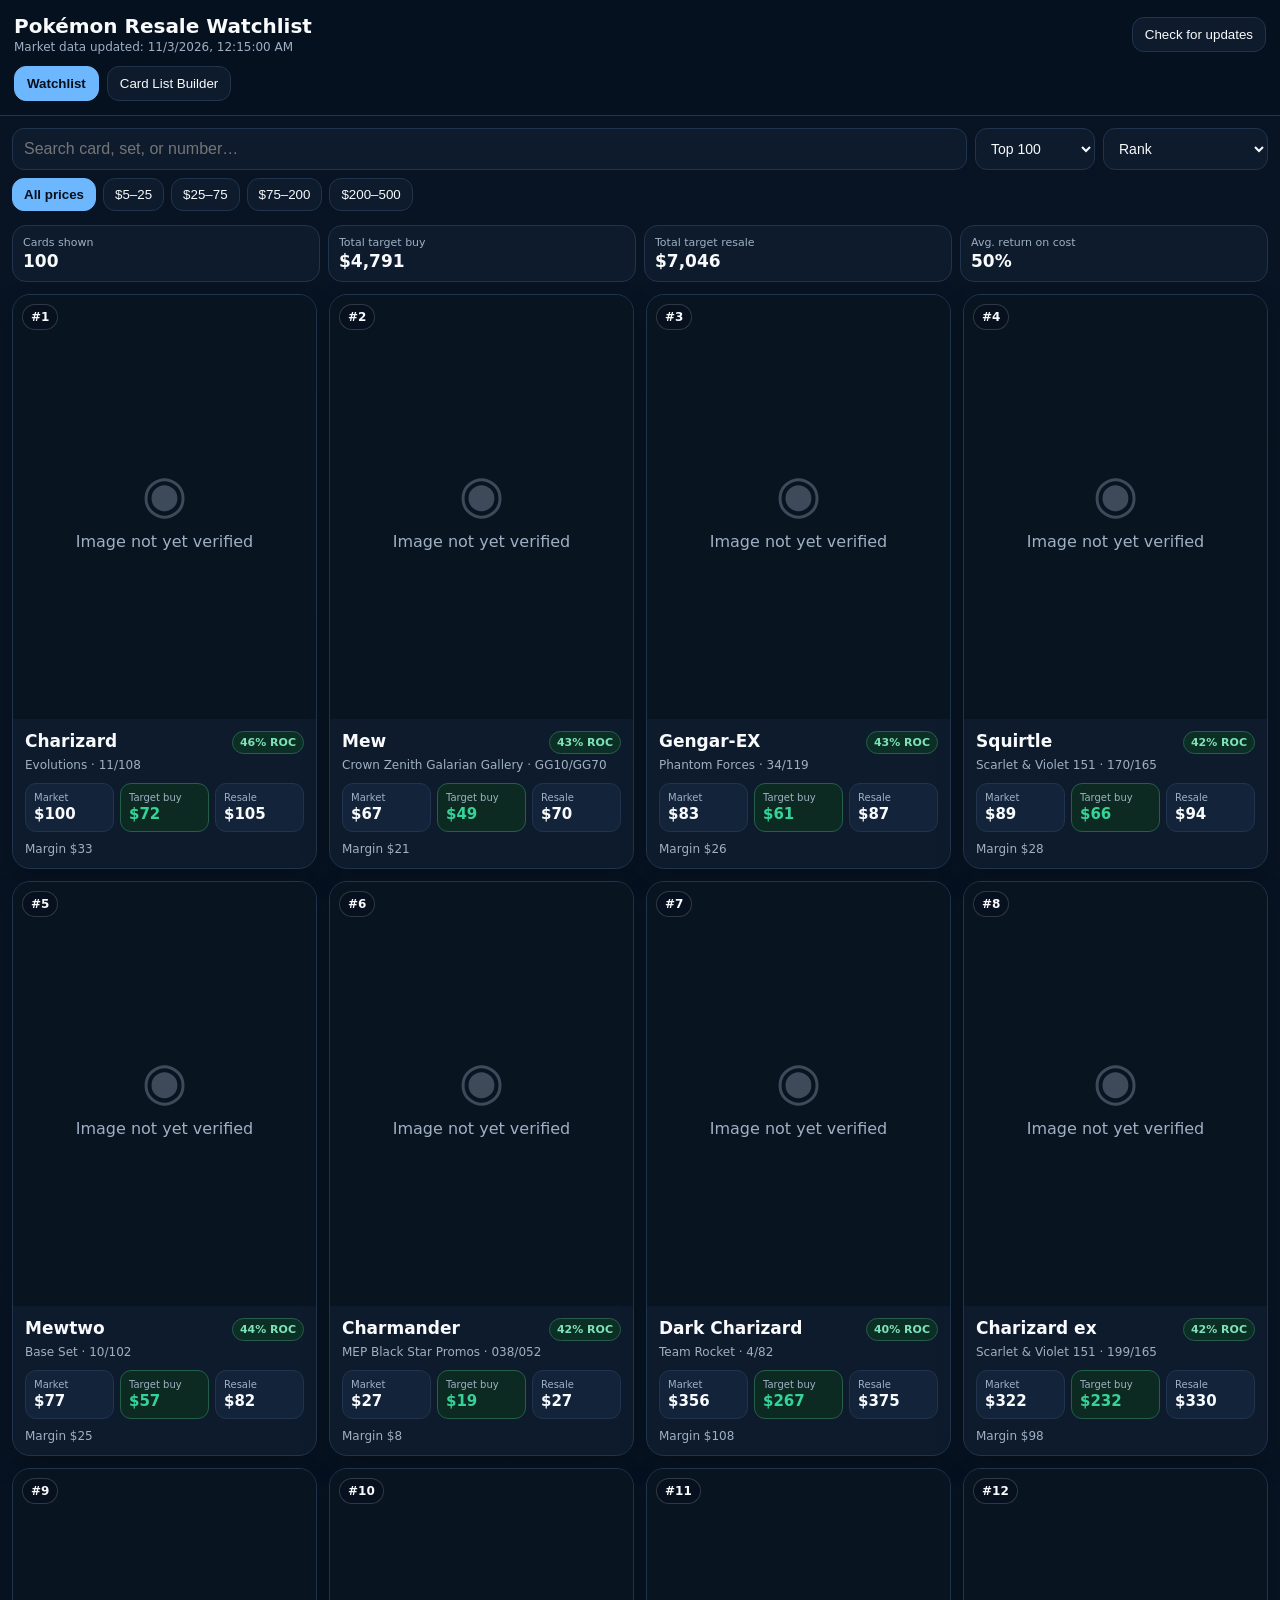
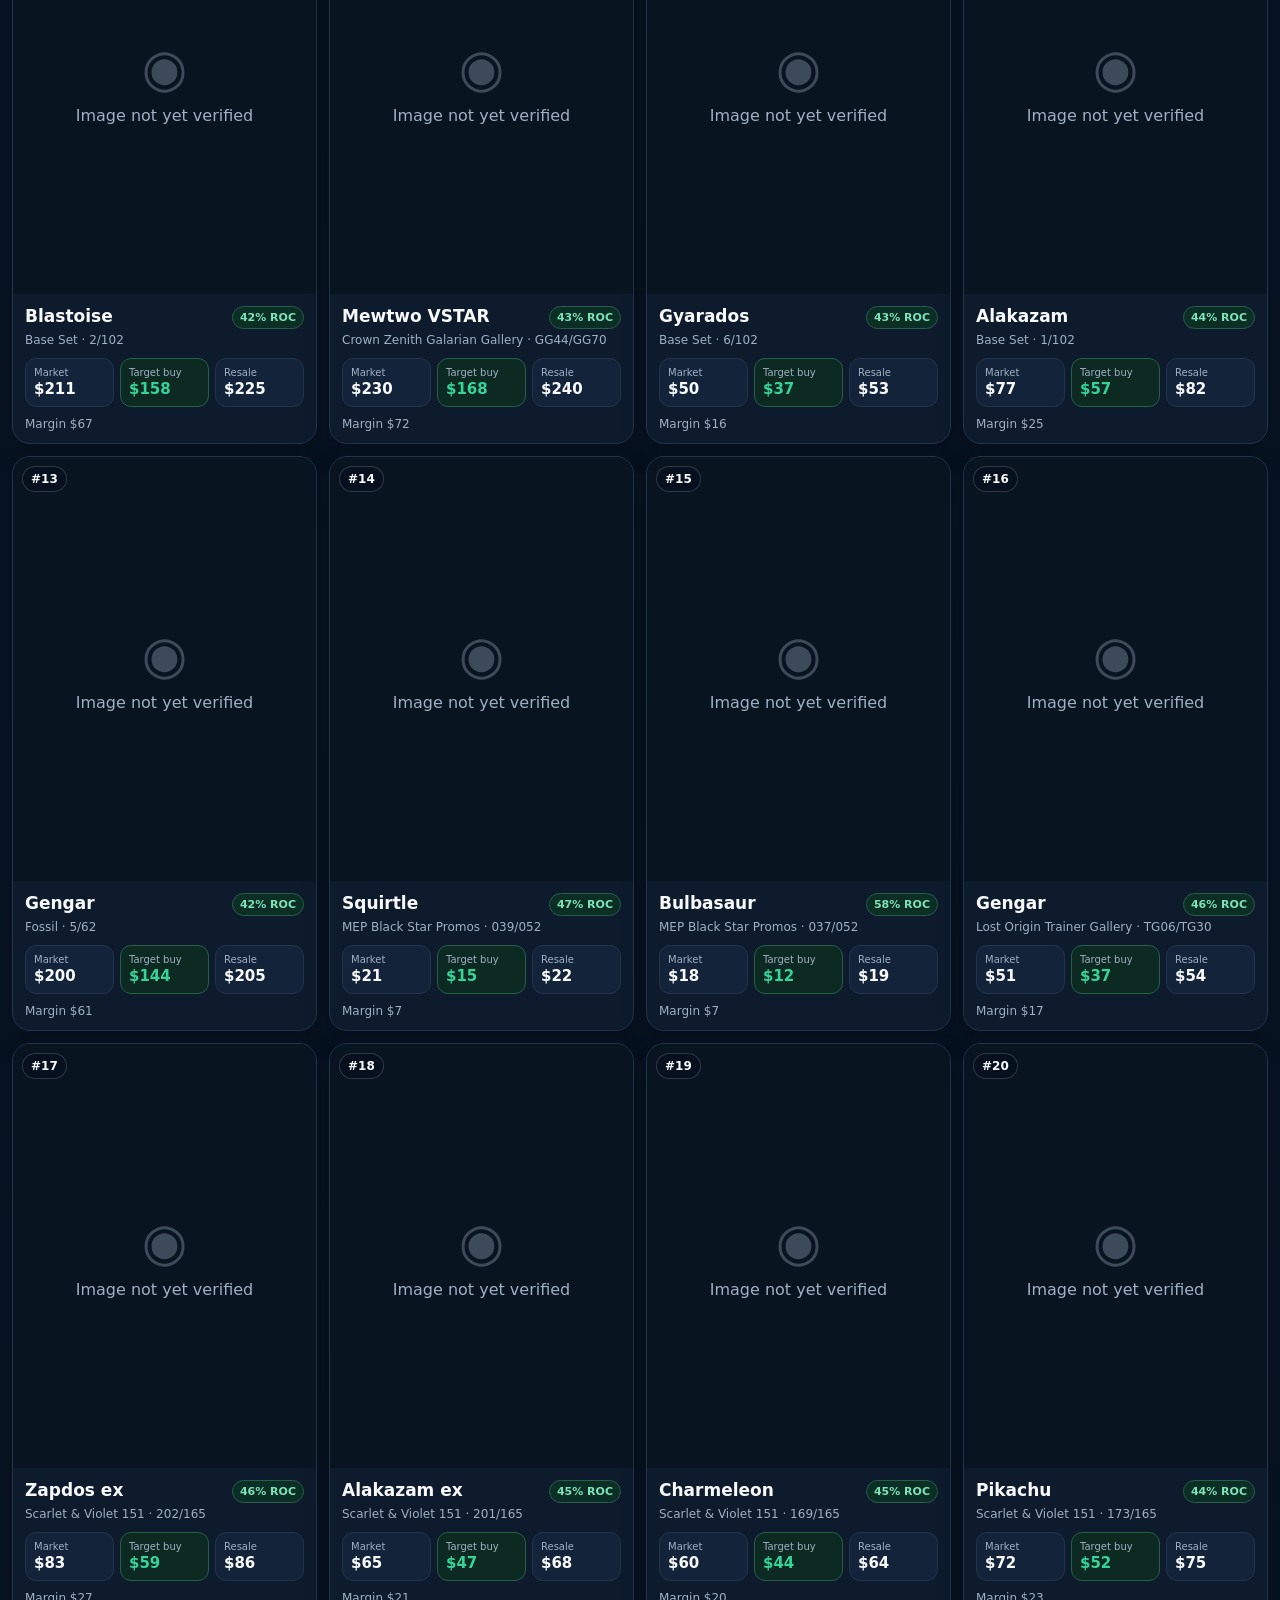
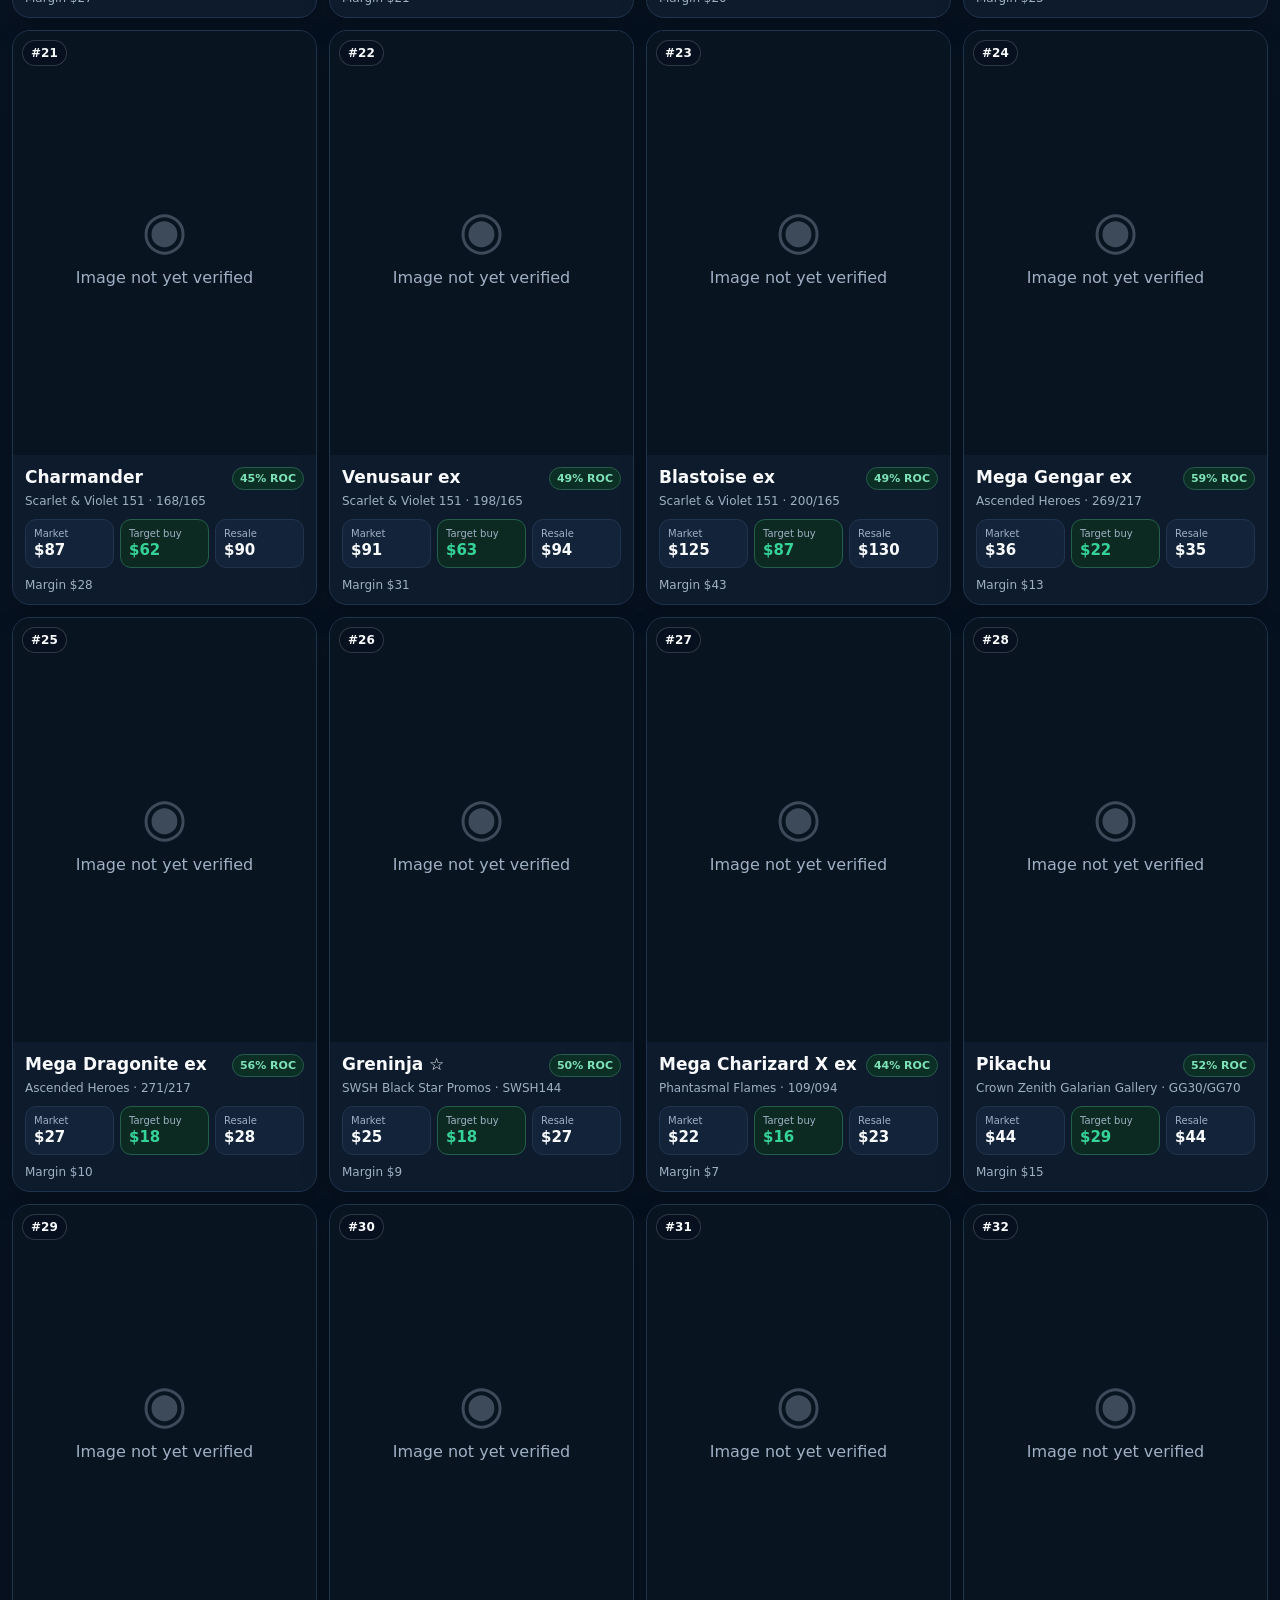
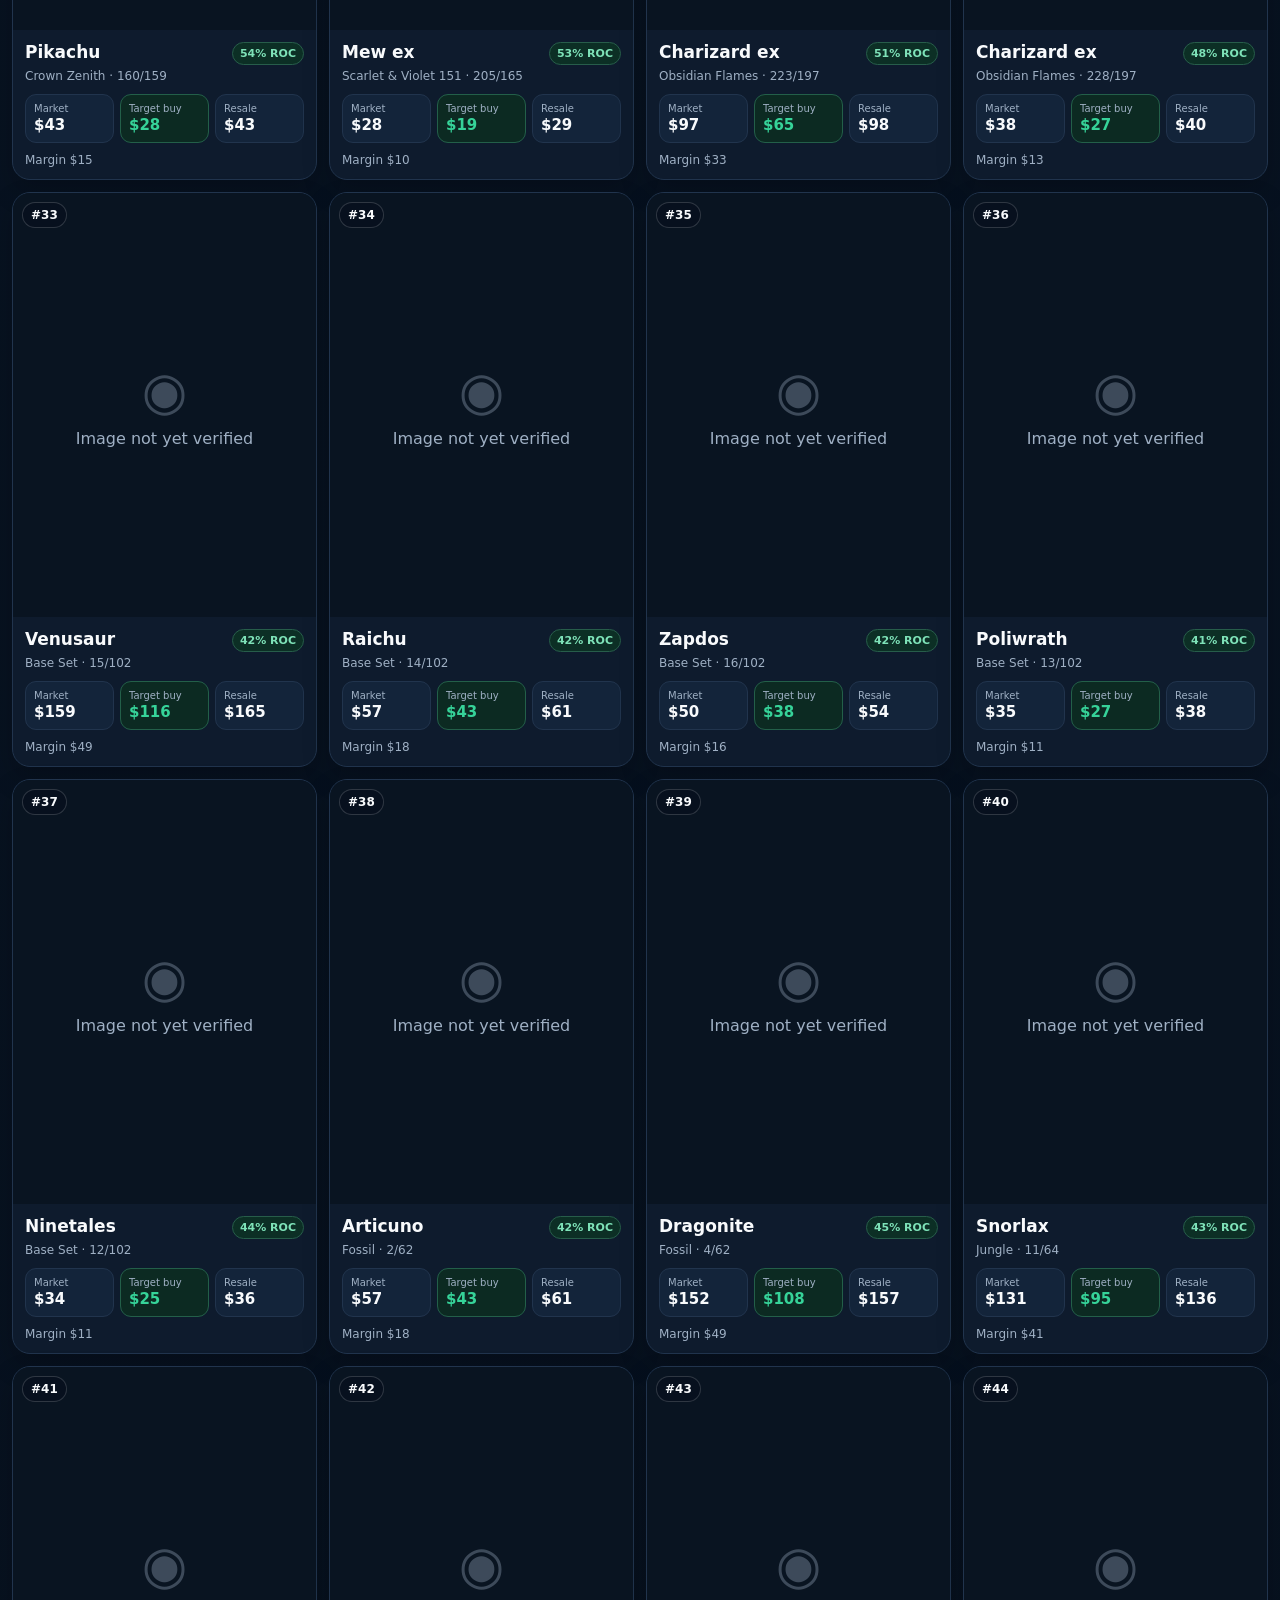
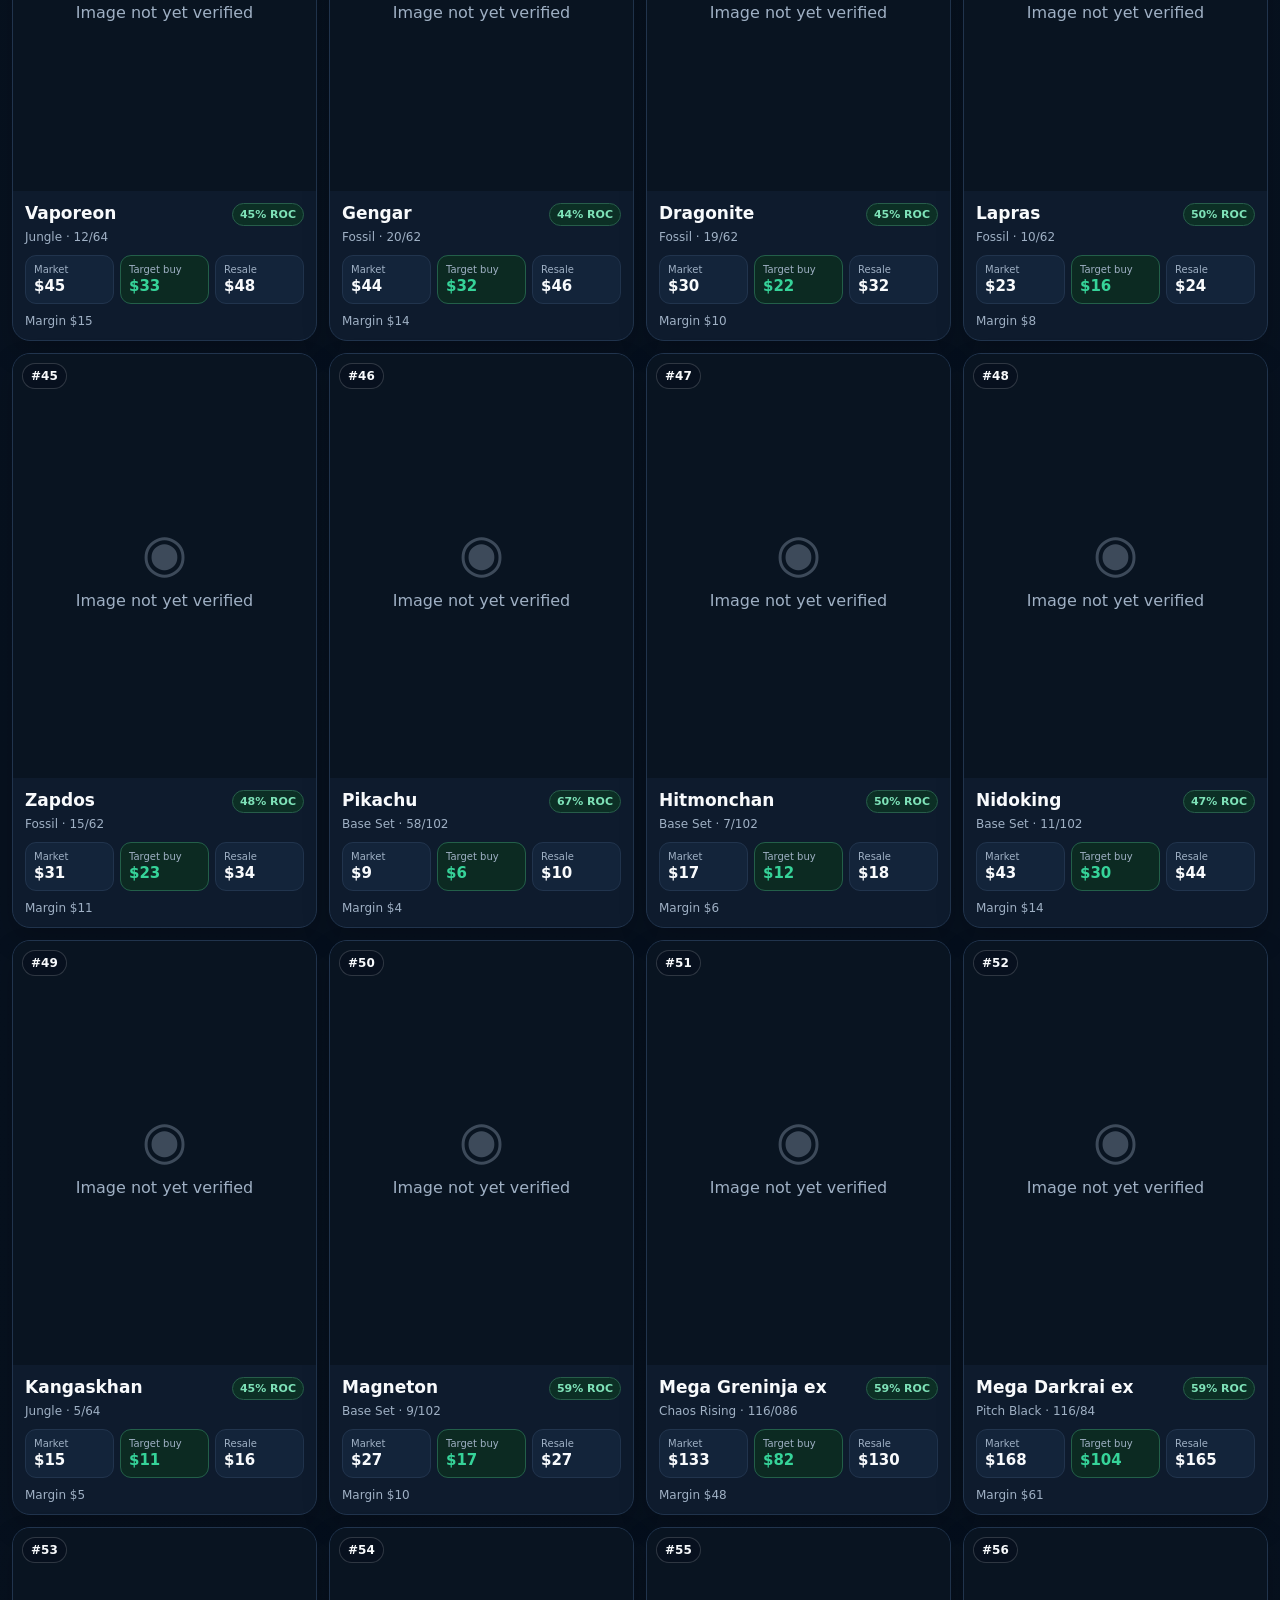
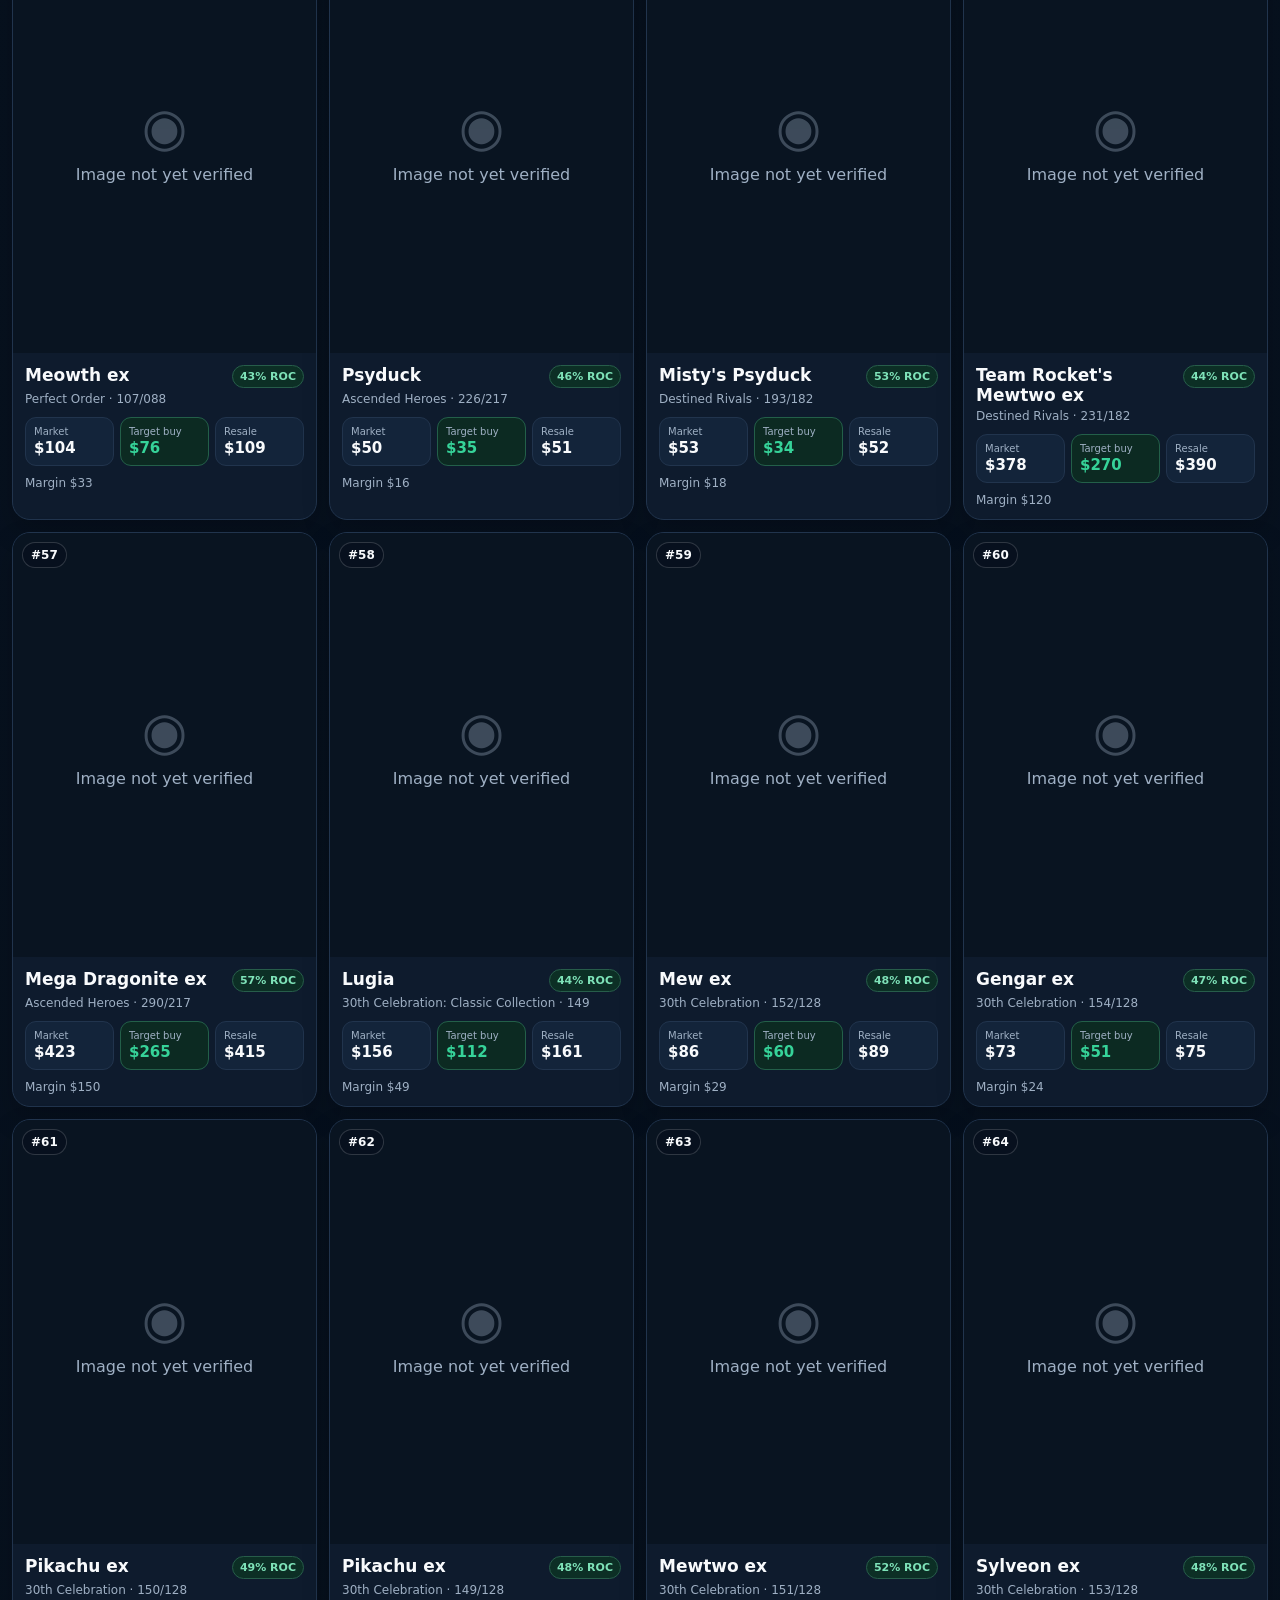
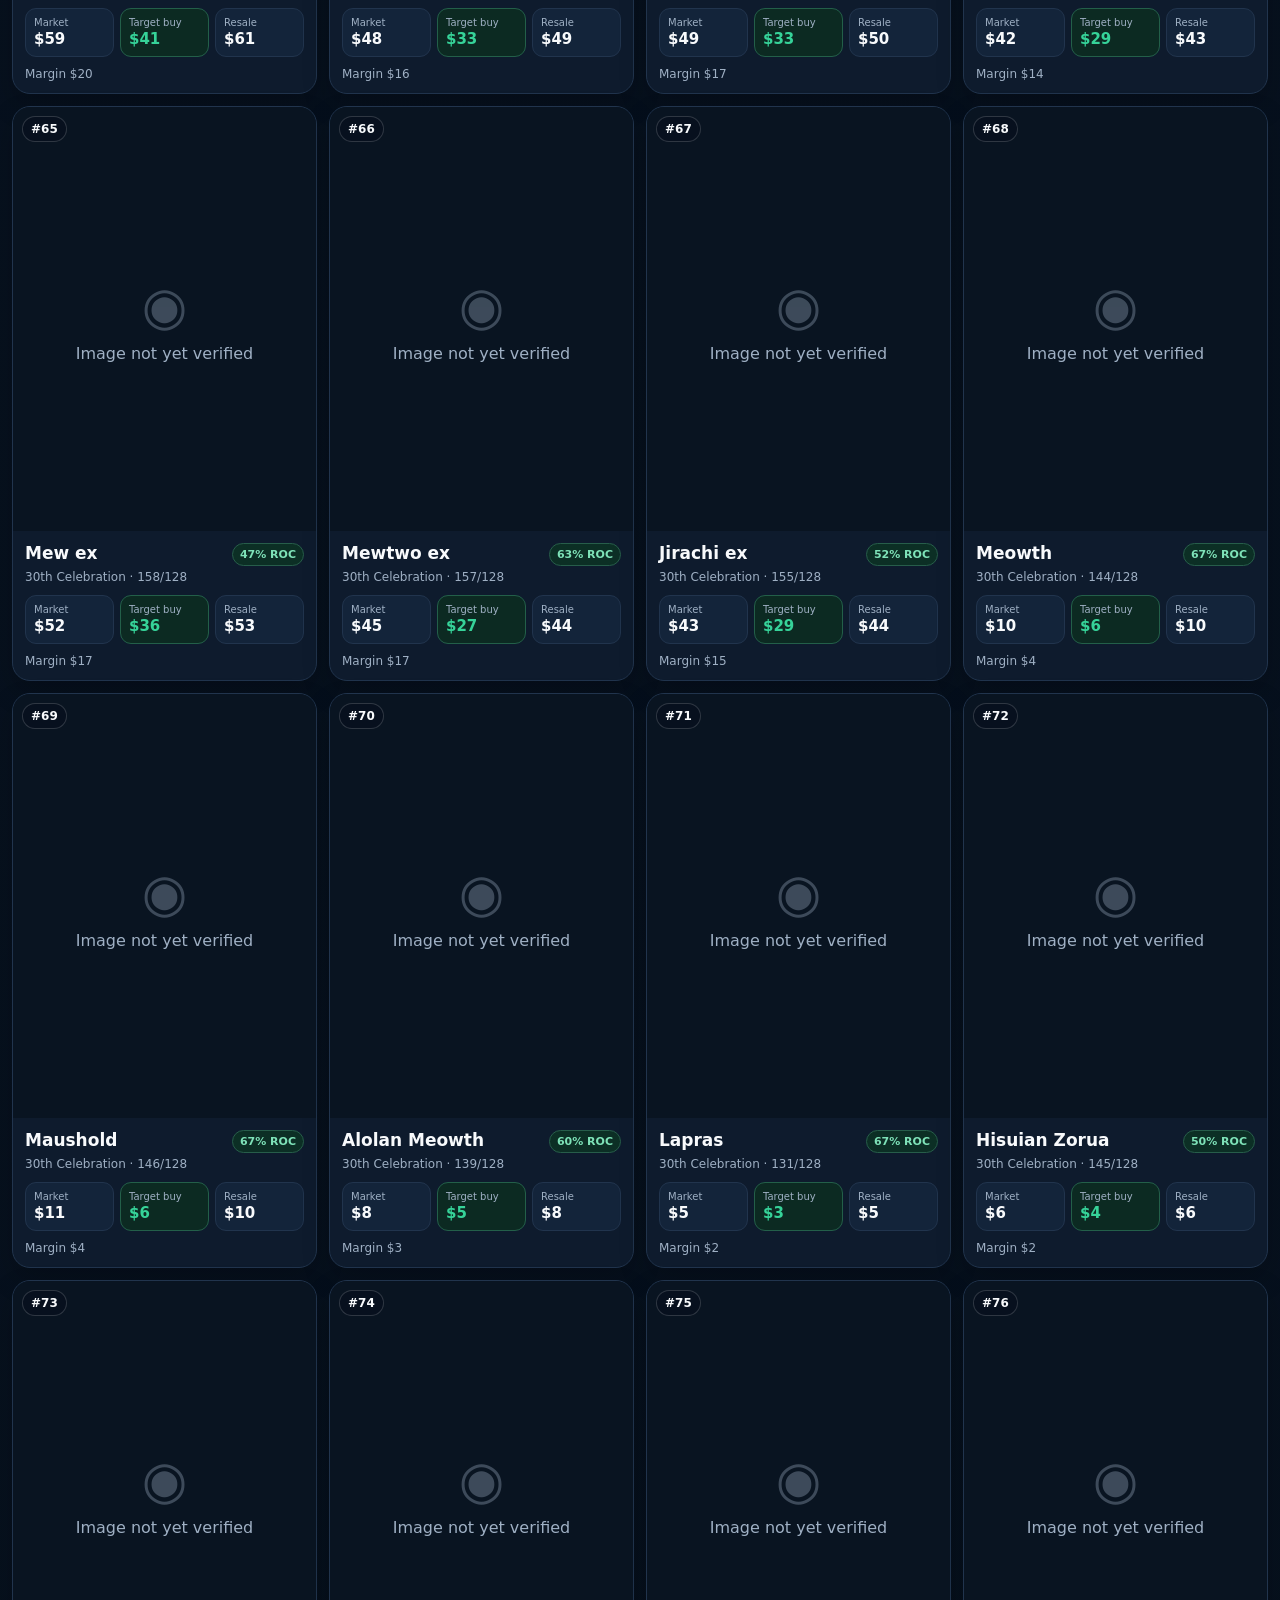
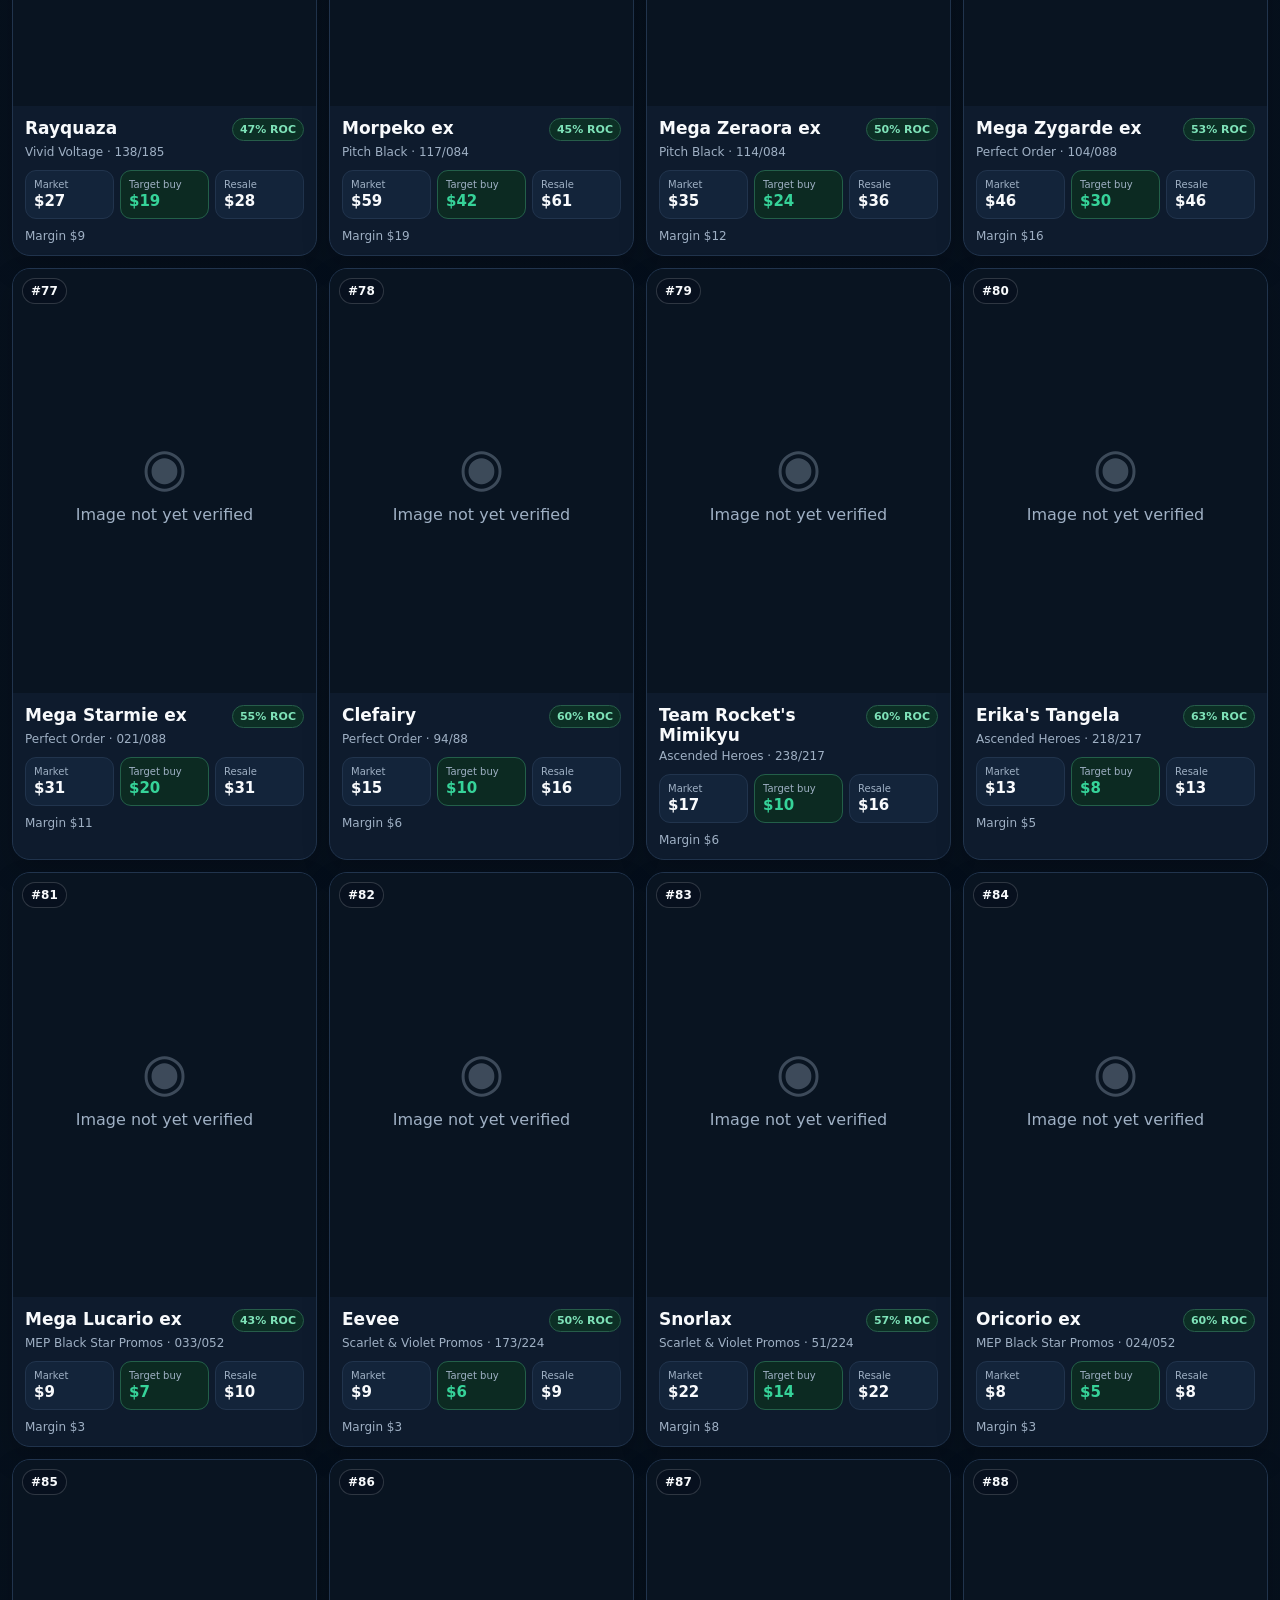
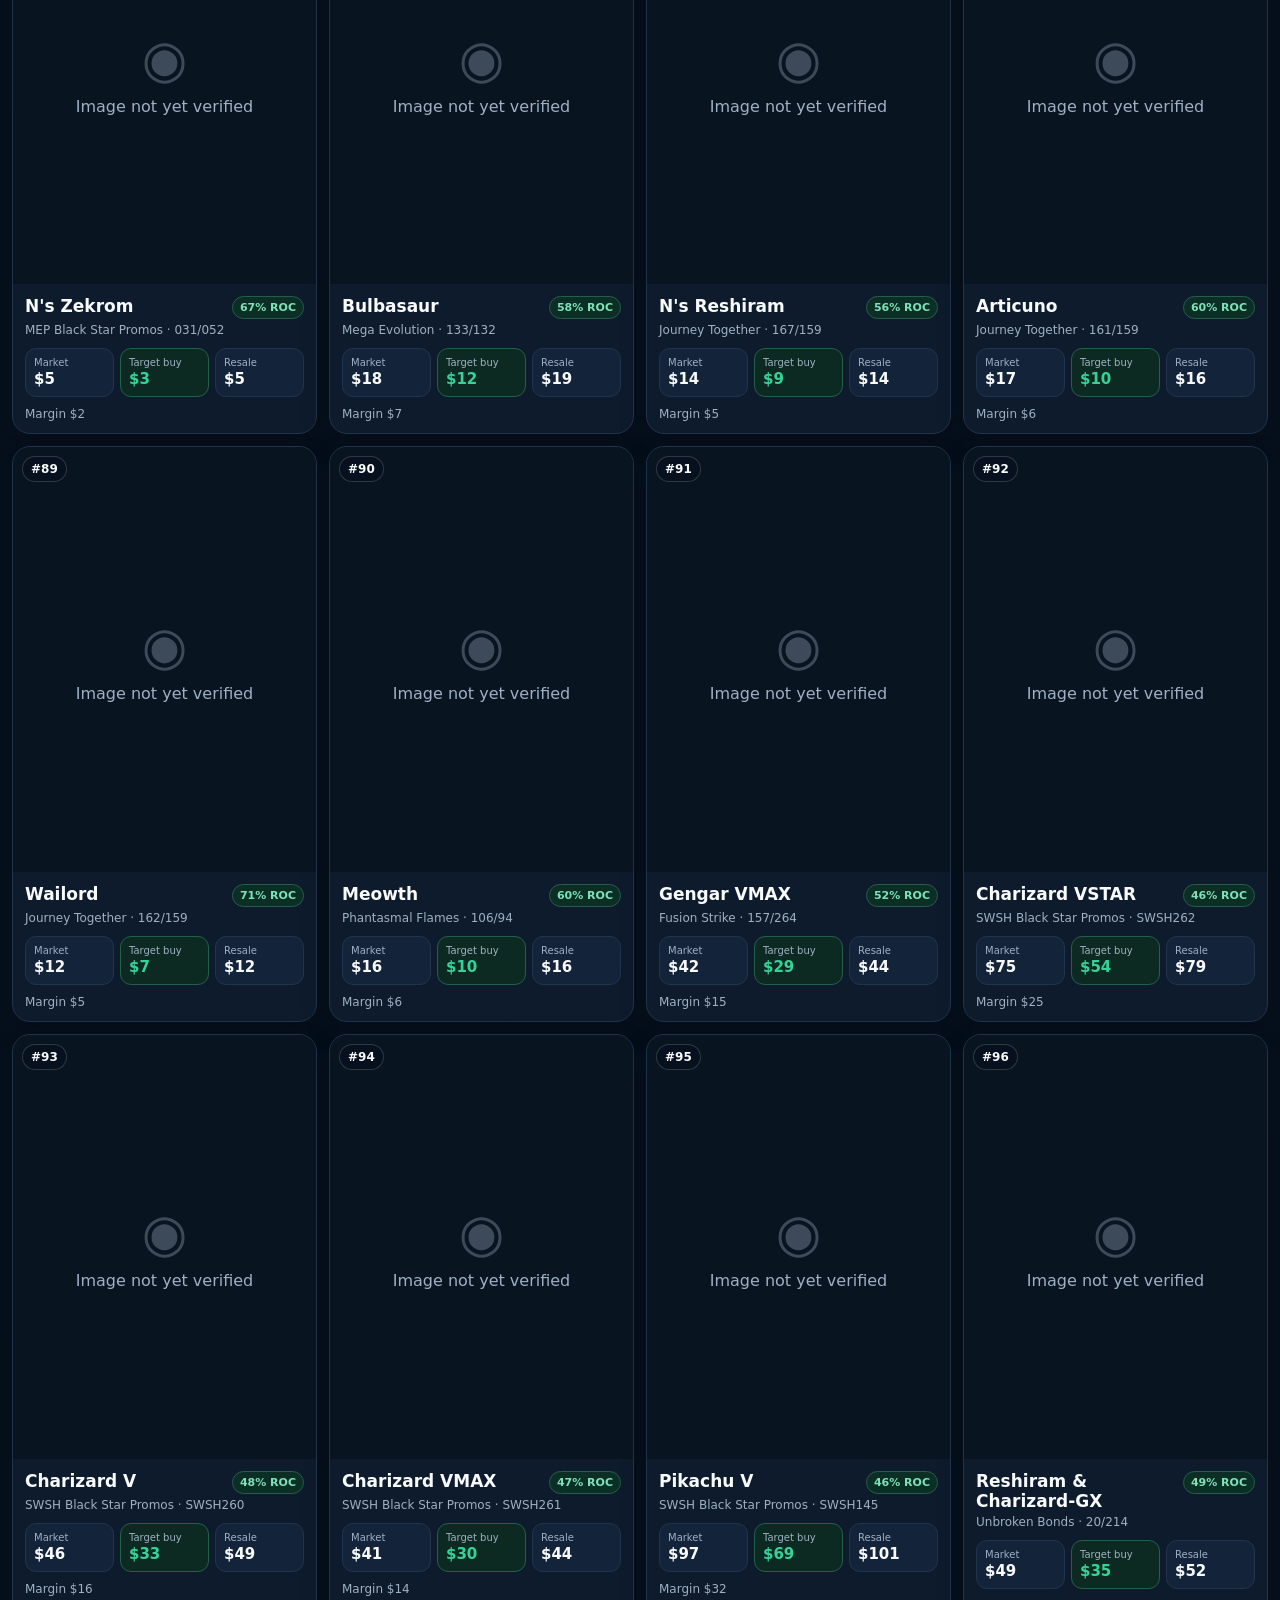
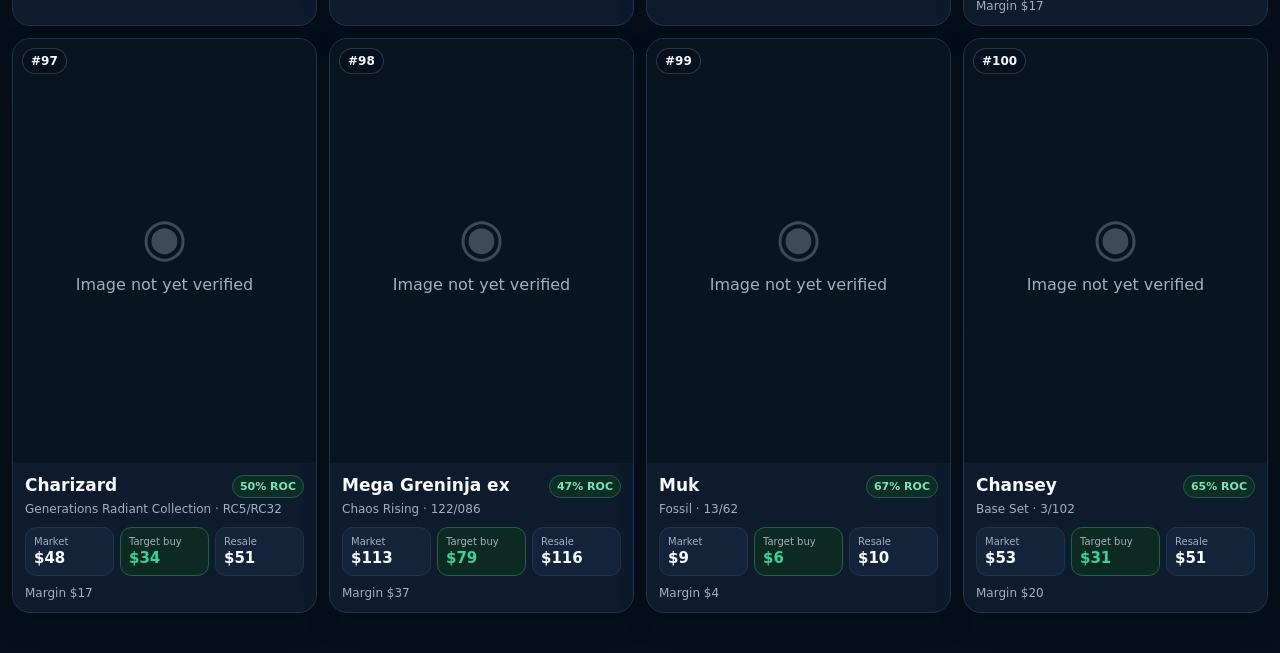
==== index.html @ e1395eca "Load manual card list builder styles" ====
<!doctype html>
<html lang="en">
<head>
  <meta charset="utf-8">
  <meta name="viewport" content="width=device-width,initial-scale=1,viewport-fit=cover">
  <meta name="theme-color" content="#0b1220">
  <meta name="description" content="Pokémon card acquisition watchlist and manual resale lot builder.">
  <title>Pokémon Resale Watchlist</title>
  <link rel="manifest" href="manifest.webmanifest?v=15">
  <link rel="stylesheet" href="styles.css?v=15">
  <link rel="stylesheet" href="manual-list.css?v=15">
</head>
<body>
<header class="topbar">
  <div class="brand">
    <div>
      <h1>Pokémon Resale Watchlist</h1>
      <p><span id="dataUpdated">Loading market data…</span><span id="lastChecked"></span></p>
    </div>
    <button id="refreshBtn" class="ghost">Check for updates</button>
  </div>
  <nav class="tabs" aria-label="Main sections">
    <button class="tab active" data-tab="watchlist">Watchlist</button>
    <button class="tab" data-tab="scanner">Card List Builder</button>
  </nav>
</header>

<main>
  <section id="watchlistView" class="view active">
    <div class="toolbar">
      <input id="search" type="search" placeholder="Search card, set, or number…" autocomplete="off">
      <select id="topN" aria-label="Rank limit"><option value="25">Top 25</option><option value="50">Top 50</option><option value="100" selected>Top 100</option></select>
      <select id="sort" aria-label="Sort"><option value="rank">Rank</option><option value="roc">Return on cost</option><option value="margin">Gross margin</option><option value="marketAsc">Market low → high</option><option value="marketDesc">Market high → low</option></select>
    </div>
    <div class="chips"><button class="chip active" data-price="all">All prices</button><button class="chip" data-price="5-25">$5–25</button><button class="chip" data-price="25-75">$25–75</button><button class="chip" data-price="75-200">$75–200</button><button class="chip" data-price="200-500">$200–500</button></div>
    <section id="summary" class="summary"></section>
    <section id="grid" class="grid" aria-live="polite"></section>
    <div id="empty" class="empty" hidden>No cards match those filters.</div>
  </section>

  <section id="scannerView" class="view">
    <div class="scannerIntro">
      <div>
        <h2>Manual Card List Builder</h2>
        <p>Search for each card, select the exact version from the online results, and add it to your lot. The list will calculate per-card market value plus total market value, recommended purchase price, and recommended sale price.</p>
      </div>
      <button id="clearManualList" class="ghost">Clear list</button>
    </div>

    <section class="scannerPanel manualBuilderSearch">
      <div class="manualBuilderBar">
        <input id="manualCardSearch" type="search" placeholder="Search card name, set, or collector number…" autocomplete="off">
        <button id="manualSearchBtn" class="primary">Search cards</button>
      </div>
      <div id="manualSearchStatus" class="scanStatus"></div>
      <div id="manualSearchResults" class="mlResults"></div>
    </section>

    <section id="manualListSummary" class="scanSummary manualSummary"></section>

    <section class="scannerPanel">
      <div class="manualListHeader">
        <div>
          <h3>Selected cards</h3>
          <p>Market values use current TCGplayer market pricing exposed through TCGdex when available.</p>
        </div>
      </div>
      <div id="manualListRows" class="manualListRows"></div>
    </section>

    <section class="scannerPanel manualRules">
      <h3>Pricing logic</h3>
      <div class="rule"><b>Recommended purchase</b><span>65% under $25 · 68% $25–75 · 70% $75–200 · 72% $200+</span></div>
      <div class="rule"><b>Recommended sale</b><span>95% of current market value</span></div>
      <p class="finePrint">These are resale-oriented starting points. Verify authenticity, exact printing, condition, and current demand before purchasing.</p>
    </section>
  </section>
</main>

<template id="cardTemplate">
  <article class="card">
    <div class="imgwrap"><span class="rank"></span><img class="cardimg" loading="lazy" decoding="async" alt=""><div class="placeholder"><div class="pokeball">◉</div><span>Image not yet verified</span></div></div>
    <div class="body">
      <div class="nameRow"><h2></h2><span class="rocBadge"></span></div><p class="meta"></p>
      <div class="prices"><div><span>Market</span><b class="market"></b></div><div class="buyBox"><span>Target buy</span><b class="buy"></b></div><div><span>Resale</span><b class="resale"></b></div></div>
      <div class="footer"><span class="margin"></span><a class="imageLink" target="_blank" rel="noopener noreferrer">Open image</a></div>
    </div>
  </article>
</template>

<script src="config.js?v=15"></script>
<script src="app.js?v=15"></script>
<script src="manual-list.js?v=15"></script>
</body>
</html>
---- styles.css ----
:root{
  --bg:#07111f;--panel:#0e1b2d;--panel2:#13243a;--ink:#f8fafc;--muted:#9fb0c4;
  --line:#21344d;--green:#36d399;--gold:#f2c94c;--accent:#6db7ff;--danger:#f87171;
}
*{box-sizing:border-box}
html{background:var(--bg)}
body{margin:0;font-family:Inter,ui-sans-serif,system-ui,-apple-system,BlinkMacSystemFont,"Segoe UI",sans-serif;background:linear-gradient(180deg,#081423 0,#07111f 48%,#06101c 100%);color:var(--ink)}
.topbar{position:sticky;top:0;z-index:10;background:rgba(7,17,31,.94);backdrop-filter:blur(14px);border-bottom:1px solid var(--line);padding:14px max(14px,env(safe-area-inset-left))}
.brand{display:flex;align-items:center;justify-content:space-between;gap:12px;max-width:1280px;margin:auto}
h1{font-size:20px;margin:0 0 2px}.brand p{margin:0;font-size:12px;color:var(--muted)}
h2,h3{margin-top:0}
.ghost,.chip,.tab,.primary,select,input,textarea{border:1px solid var(--line);background:var(--panel);color:var(--ink);border-radius:12px}
.ghost,.primary,.tab{padding:9px 12px;cursor:pointer}.primary{background:var(--accent);color:#06101c;border-color:var(--accent);font-weight:800}
.ghost:disabled,.primary:disabled{opacity:.6;cursor:not-allowed}
.tabs{display:flex;gap:8px;max-width:1280px;margin:12px auto 0}.tab.active{background:var(--accent);color:#06101c;border-color:var(--accent);font-weight:800}
main{max-width:1280px;margin:auto;padding:12px 12px 40px}.view{display:none}.view.active{display:block}
.toolbar{display:grid;grid-template-columns:minmax(0,1fr) 120px 165px;gap:8px;margin:0 auto 8px}
input,select,textarea{width:100%;min-height:42px;padding:9px 11px;font-size:14px}input{font-size:16px}textarea{resize:vertical;min-height:120px}
.chips{display:flex;gap:7px;overflow:auto;margin:8px auto 12px;padding-bottom:2px}.chip{padding:8px 11px;white-space:nowrap}.chip.active{background:var(--accent);border-color:var(--accent);color:#06101c;font-weight:700}
.summary{display:grid;grid-template-columns:repeat(4,1fr);gap:8px;margin-bottom:12px}.stat{background:var(--panel);border:1px solid var(--line);border-radius:14px;padding:10px}.stat span{display:block;color:var(--muted);font-size:11px}.stat b{display:block;font-size:17px;margin-top:2px}
.grid{display:grid;grid-template-columns:repeat(4,minmax(0,1fr));gap:12px}.card{overflow:hidden;background:var(--panel);border:1px solid var(--line);border-radius:18px;box-shadow:0 12px 28px rgba(0,0,0,.18)}
.imgwrap{position:relative;background:#091421;aspect-ratio:2.5/3.5;display:flex;align-items:center;justify-content:center;overflow:hidden}.cardimg{width:100%;height:100%;object-fit:contain;display:block}.rank{position:absolute;top:9px;left:9px;z-index:2;background:rgba(7,17,31,.86);border:1px solid rgba(255,255,255,.16);padding:5px 8px;border-radius:999px;font-size:12px;font-weight:800}.placeholder{display:none;position:absolute;inset:0;align-items:center;justify-content:center;flex-direction:column;gap:8px;color:var(--muted);text-align:center;padding:20px}.placeholder.visible{display:flex}.pokeball{font-size:52px;opacity:.35}.body{padding:12px}.nameRow{display:flex;align-items:flex-start;justify-content:space-between;gap:8px}.nameRow h2{margin:0;font-size:17px;line-height:1.18}.rocBadge{flex:0 0 auto;border:1px solid #275d4a;background:#0c2f25;color:#7ee2b8;padding:4px 7px;border-radius:999px;font-size:11px;font-weight:800}.meta{color:var(--muted);font-size:12px;margin:4px 0 11px}.prices{display:grid;grid-template-columns:repeat(3,1fr);gap:6px}.prices>div{background:var(--panel2);border:1px solid var(--line);border-radius:11px;padding:8px}.prices span{display:block;color:var(--muted);font-size:10px}.prices b{display:block;margin-top:2px;font-size:15px}.buyBox{border-color:#235f49!important;background:#0c2a22!important}.buyBox b{color:var(--green)}.footer{display:flex;align-items:center;justify-content:space-between;gap:8px;margin-top:10px;font-size:12px;color:var(--muted)}.footer a{color:var(--accent);text-decoration:none}.empty{text-align:center;color:var(--muted);padding:40px 10px}
.scannerIntro{display:flex;justify-content:space-between;gap:16px;margin-bottom:12px}.scannerIntro h2{margin-bottom:6px}.scannerIntro p{color:var(--muted);max-width:850px;margin:0;line-height:1.5}
.scannerLayout{display:grid;grid-template-columns:minmax(0,2fr) minmax(260px,1fr);gap:12px}.scannerPanel{background:var(--panel);border:1px solid var(--line);border-radius:16px;padding:14px}.scannerPanel label{display:block;color:var(--muted);font-size:12px;margin-bottom:12px}.scannerPanel label input,.scannerPanel label select,.scannerPanel label textarea{margin-top:6px;color:var(--ink)}.formRow{display:grid;grid-template-columns:1fr 1fr;gap:10px}.uploadBox{border:1px dashed #36506f;border-radius:14px;padding:18px;text-align:center;cursor:pointer;background:#0a1727}.uploadBox span,.uploadBox small{display:block}.uploadBox span{color:var(--ink);font-weight:700}.uploadBox small{margin-top:4px}.uploadBox input{margin-top:10px}.imagePreviews{display:grid;grid-template-columns:repeat(4,minmax(0,1fr));gap:8px;margin:10px 0}.imagePreview{position:relative;aspect-ratio:4/3;background:#091421;border:1px solid var(--line);border-radius:12px;overflow:hidden}.imagePreview img{width:100%;height:100%;object-fit:cover}.scannerActions{display:flex;flex-wrap:wrap;gap:8px;align-items:center}.linkButton{display:inline-block;text-decoration:none}.scanStatus{margin-top:10px;color:var(--muted);font-size:12px}.policyPanel h3{margin-bottom:8px}.policyPanel p{color:var(--muted);line-height:1.45}.rule{display:flex;justify-content:space-between;gap:12px;padding:10px 0;border-top:1px solid var(--line);font-size:13px}.rule b{color:var(--green)}.finePrint{font-size:11px!important}
.scanSummary{margin:14px 0;display:grid;grid-template-columns:repeat(5,1fr);gap:8px}.scanMetric{background:var(--panel);border:1px solid var(--line);border-radius:14px;padding:11px}.scanMetric span{display:block;color:var(--muted);font-size:11px}.scanMetric b{display:block;font-size:18px;margin-top:3px}.dealBadge{display:inline-flex;align-items:center;padding:5px 9px;border-radius:999px;font-size:12px;font-weight:800}.deal-buy{background:#0c2f25;color:#7ee2b8;border:1px solid #275d4a}.deal-negotiate{background:#332a0f;color:#f6d66b;border:1px solid #6d5a20}.deal-pass{background:#35171b;color:#fda4af;border:1px solid #6d2832}
.scanResults{display:grid;gap:10px}.scanCard{display:grid;grid-template-columns:80px minmax(0,1fr) auto;gap:12px;align-items:start;background:var(--panel);border:1px solid var(--line);border-radius:14px;padding:10px}.scanCard.rejected{border-color:#6d2832;opacity:.85}.scanThumb{width:80px;height:112px;object-fit:contain;background:#091421;border-radius:9px}.scanCard h3{margin:0 0 4px;font-size:16px}.scanMeta{color:var(--muted);font-size:12px;margin-bottom:6px}.scanNumbers{display:flex;flex-wrap:wrap;gap:10px;font-size:12px}.scanNumbers b{color:var(--ink)}.scanRight{text-align:right;min-width:120px}.scanRight .maxBuy{font-size:20px;color:var(--green);font-weight:800}.confidence{color:var(--muted);font-size:11px;margin-top:4px}.ambiguous{color:var(--gold)}
.externalBadge,.watchBadge{display:inline-flex;margin-left:6px;padding:3px 6px;border-radius:999px;font-size:9px;font-weight:800;vertical-align:2px}.externalBadge{background:#142b46;color:#9dccff;border:1px solid #315c87}.watchBadge{background:#153226;color:#8ae3bc;border:1px solid #2c694f}.onlineLookupNote{border-top:1px solid var(--line);padding-top:10px;margin-top:10px}.scanMetric small{display:block;color:var(--muted);font-size:10px;margin-top:3px}
.matchControls{display:flex;flex-wrap:wrap;gap:7px;align-items:center;margin-top:10px}.confirmBtn,.wrongBtn{border:1px solid var(--line);border-radius:9px;padding:6px 9px;background:#0b1727;color:var(--ink);cursor:pointer;font-size:12px}.confirmBtn:hover,.confirmBtn.active{border-color:#2d7b5b;background:#123628;color:#8ae3bc}.wrongBtn:hover,.wrongBtn.active{border-color:#8a3340;background:#3b171d;color:#fda4af}.confidencePct{font-size:11px;font-weight:800;padding:5px 8px;border-radius:999px}.confHigh{background:#123628;color:#8ae3bc}.confMed{background:#3b3216;color:#f5d36a}.confLow{background:#3b171d;color:#fda4af}
.candidatePanel{margin-top:10px;padding:10px;background:#091421;border:1px solid #314967;border-radius:12px}.candidateTitle{font-size:12px;font-weight:700;margin-bottom:8px;color:#c9d8ea}.candidateGrid{display:grid;grid-template-columns:repeat(2,minmax(0,1fr));gap:7px}.candidate{display:grid;grid-template-columns:45px minmax(0,1fr);gap:8px;align-items:center;text-align:left;padding:7px;border:1px solid var(--line);border-radius:10px;background:#0d1a2b;color:var(--ink);cursor:pointer}.candidate:hover,.candidate.selected{border-color:var(--accent);background:#10243a}.candidateImg{width:45px;height:62px;display:flex;align-items:center;justify-content:center;background:#07111f;border-radius:6px;overflow:hidden;color:var(--muted)}.candidateImg img{width:100%;height:100%;object-fit:contain}.candidate b,.candidate small{display:block}.candidate b{font-size:12px;line-height:1.15}.candidate small{font-size:10px;color:var(--muted);margin-top:2px}.manualSearch{display:grid;grid-template-columns:minmax(0,1fr) auto;gap:7px;margin-top:9px}.manualSearch input{min-height:36px;font-size:13px}.manualSearch .ghost{padding:7px 10px}
.manualAddPanel{margin:14px 0;background:var(--panel);border:1px solid var(--line);border-radius:16px;padding:14px}.manualAddHeader{display:flex;align-items:center;justify-content:space-between;gap:14px}.manualAddHeader h3{margin:0 0 4px}.manualAddHeader p{margin:0;color:var(--muted);font-size:12px;line-height:1.4}.manualAddBody{margin-top:12px;padding-top:12px;border-top:1px solid var(--line)}.manualAddSearch{display:grid;grid-template-columns:minmax(0,1fr) auto;gap:8px}.manualAddCandidates{display:grid;grid-template-columns:repeat(2,minmax(0,1fr));gap:8px;margin-top:10px}.manualAddCandidate{display:grid;grid-template-columns:52px minmax(0,1fr) auto;gap:9px;align-items:center;text-align:left;padding:8px;border:1px solid var(--line);border-radius:12px;background:#0d1a2b;color:var(--ink);cursor:pointer}.manualAddCandidate:hover{border-color:var(--accent);background:#10243a}.manualAddCandidate img,.manualAddCandidate .candidateImg{width:52px;height:72px;object-fit:contain;background:#07111f;border-radius:7px}.manualAddCandidate b,.manualAddCandidate small{display:block}.manualAddCandidate small{font-size:10px;color:var(--muted);margin-top:2px}.addPlus{color:var(--green);font-weight:800}.learnedBadge{display:inline-flex;margin-left:6px;padding:3px 6px;border-radius:999px;background:#2d2047;color:#d6b9ff;border:1px solid #654a8e;font-size:9px;font-weight:800;vertical-align:2px}
@media(max-width:900px){.grid{grid-template-columns:repeat(3,1fr)}.scannerLayout{grid-template-columns:1fr}.scanSummary{grid-template-columns:repeat(3,1fr)}}
@media(max-width:700px){.toolbar{grid-template-columns:1fr 105px}.toolbar select:last-child{grid-column:1/-1}.grid{grid-template-columns:repeat(2,1fr)}.summary{grid-template-columns:repeat(2,1fr)}.scanSummary{grid-template-columns:repeat(2,1fr)}.imagePreviews{grid-template-columns:repeat(2,1fr)}.candidateGrid,.manualAddCandidates{grid-template-columns:1fr}}
@media(max-width:460px){.topbar{padding:11px 9px}.brand h1{font-size:18px}.brand{align-items:flex-start}.brand .ghost{font-size:11px;padding:7px 9px}.tabs{overflow:auto}.tab{white-space:nowrap}main{padding:9px 8px 30px}.grid{grid-template-columns:1fr;gap:10px}.card{display:grid;grid-template-columns:124px minmax(0,1fr)}.imgwrap{aspect-ratio:2.5/3.5;height:100%;min-height:177px}.body{padding:10px}.prices{grid-template-columns:1fr}.prices>div{display:flex;justify-content:space-between;align-items:center;padding:6px 8px}.prices span,.prices b{display:inline;margin:0}.footer{font-size:11px}.summary{gap:6px}.formRow{grid-template-columns:1fr}.scanSummary{grid-template-columns:1fr 1fr}.scanCard{grid-template-columns:64px minmax(0,1fr)}.scanThumb{width:64px;height:90px}.scanRight{grid-column:1/-1;text-align:left;display:flex;align-items:center;justify-content:space-between}.scannerActions>*{flex:1 1 auto;text-align:center}.manualSearch,.manualAddSearch{grid-template-columns:1fr}.candidate{grid-template-columns:38px minmax(0,1fr)}.candidateImg{width:38px;height:53px}.manualAddHeader{align-items:flex-start;flex-direction:column}.manualAddHeader .primary{width:100%}.manualAddCandidate{grid-template-columns:45px minmax(0,1fr) auto}.manualAddCandidate img,.manualAddCandidate .candidateImg{width:45px;height:63px}}
---- manual-list.css ----
.manualBuilderSearch{margin-bottom:14px}.manualBuilderBar{display:grid;grid-template-columns:minmax(0,1fr) auto;gap:8px}.mlResults{display:grid;grid-template-columns:repeat(2,minmax(0,1fr));gap:8px;margin-top:10px}.mlResult{display:grid;grid-template-columns:58px minmax(0,1fr) auto;gap:10px;align-items:center;text-align:left;padding:9px;border:1px solid var(--line);border-radius:12px;background:#0d1a2b;color:var(--ink);cursor:pointer}.mlResult:hover{border-color:var(--accent);background:#10243a}.mlResult img,.mlNoImg{width:58px;height:81px;object-fit:contain;background:#07111f;border-radius:7px;display:flex;align-items:center;justify-content:center;color:var(--muted)}.mlResult b,.mlResult small{display:block}.mlResult small{font-size:10px;color:var(--muted);margin-top:2px}.mlAdd{color:var(--green);font-weight:800}.manualSummary{grid-template-columns:repeat(4,1fr)}.manualListHeader{display:flex;justify-content:space-between;gap:10px;align-items:flex-start}.manualListHeader h3{margin-bottom:4px}.manualListHeader p{margin:0;color:var(--muted);font-size:12px}.manualListRows{display:grid;gap:8px;margin-top:12px}.mlRow{display:grid;grid-template-columns:72px minmax(0,1.2fr) minmax(280px,1fr) auto;gap:12px;align-items:center;padding:10px;border:1px solid var(--line);border-radius:13px;background:#0b1727}.mlRow>img,.mlRow>.mlNoImg{width:72px;height:101px;object-fit:contain;background:#07111f;border-radius:8px}.mlInfo b,.mlInfo span,.mlInfo small{display:block}.mlInfo span{color:var(--muted);font-size:12px;margin-top:3px}.mlInfo small{color:var(--muted);font-size:10px;margin-top:4px}.mlVals{display:grid;grid-template-columns:repeat(3,1fr);gap:7px}.mlVals span{background:var(--panel2);border:1px solid var(--line);border-radius:9px;padding:7px;color:var(--muted);font-size:10px}.mlVals b{display:block;color:var(--ink);font-size:14px;margin-top:2px}.mlQty{display:grid;gap:7px;min-width:90px}.mlQty label{font-size:10px;color:var(--muted)}.mlQty input{margin-top:3px;min-height:36px;width:80px}.mlRemove{padding:7px 9px}.manualRules{margin-top:14px}.scannerIntro>button{align-self:flex-start}@media(max-width:900px){.mlRow{grid-template-columns:64px minmax(0,1fr)}.mlRow>img,.mlRow>.mlNoImg{width:64px;height:90px}.mlVals{grid-column:1/-1}.mlQty{grid-column:1/-1;display:flex;align-items:end;justify-content:space-between}.manualSummary{grid-template-columns:repeat(2,1fr)}}@media(max-width:700px){.mlResults{grid-template-columns:1fr}.manualBuilderBar{grid-template-columns:1fr}.manualBuilderBar .primary{width:100%}}@media(max-width:460px){.scannerIntro{align-items:flex-start;flex-direction:column}.scannerIntro>button{width:100%}.mlResult{grid-template-columns:48px minmax(0,1fr) auto}.mlResult img,.mlNoImg{width:48px;height:67px}.mlVals{grid-template-columns:1fr}.mlVals span{display:flex;justify-content:space-between;align-items:center}.mlVals b{display:inline;margin:0}.manualSummary{grid-template-columns:1fr 1fr}}
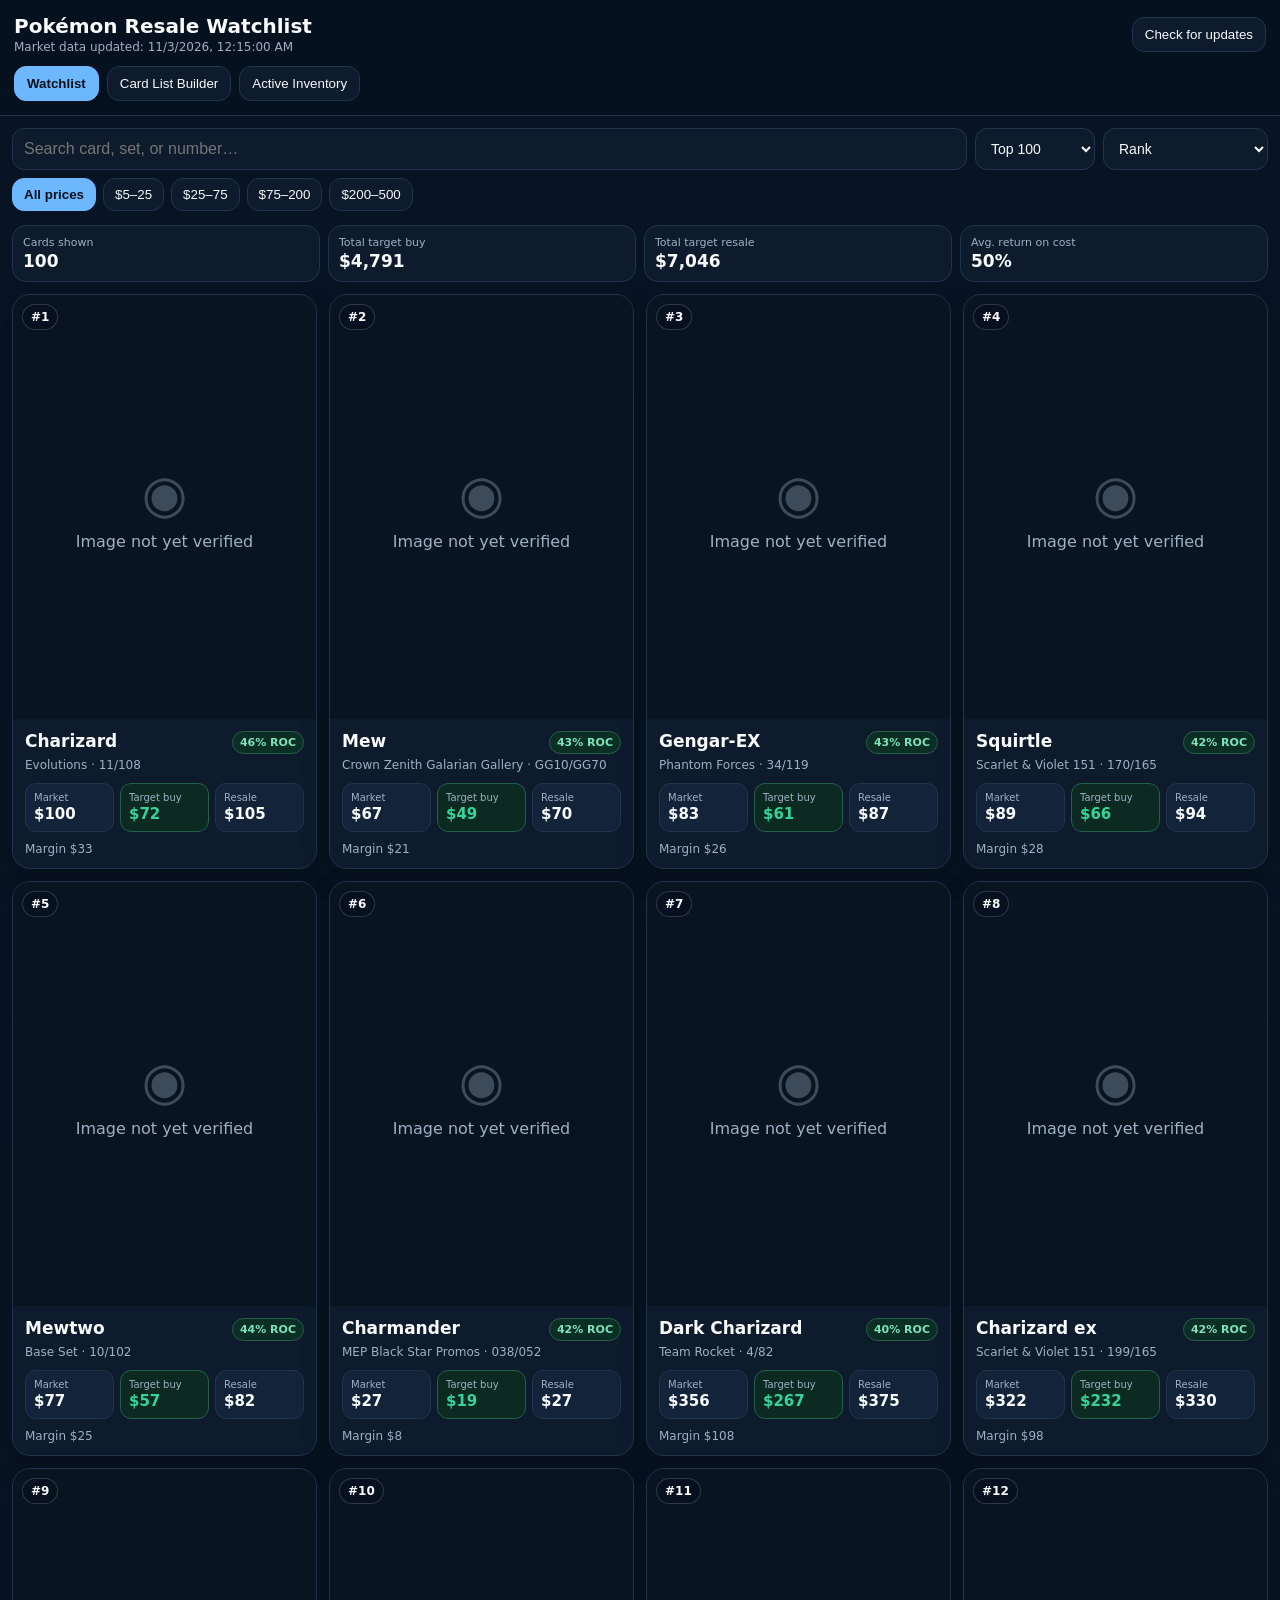
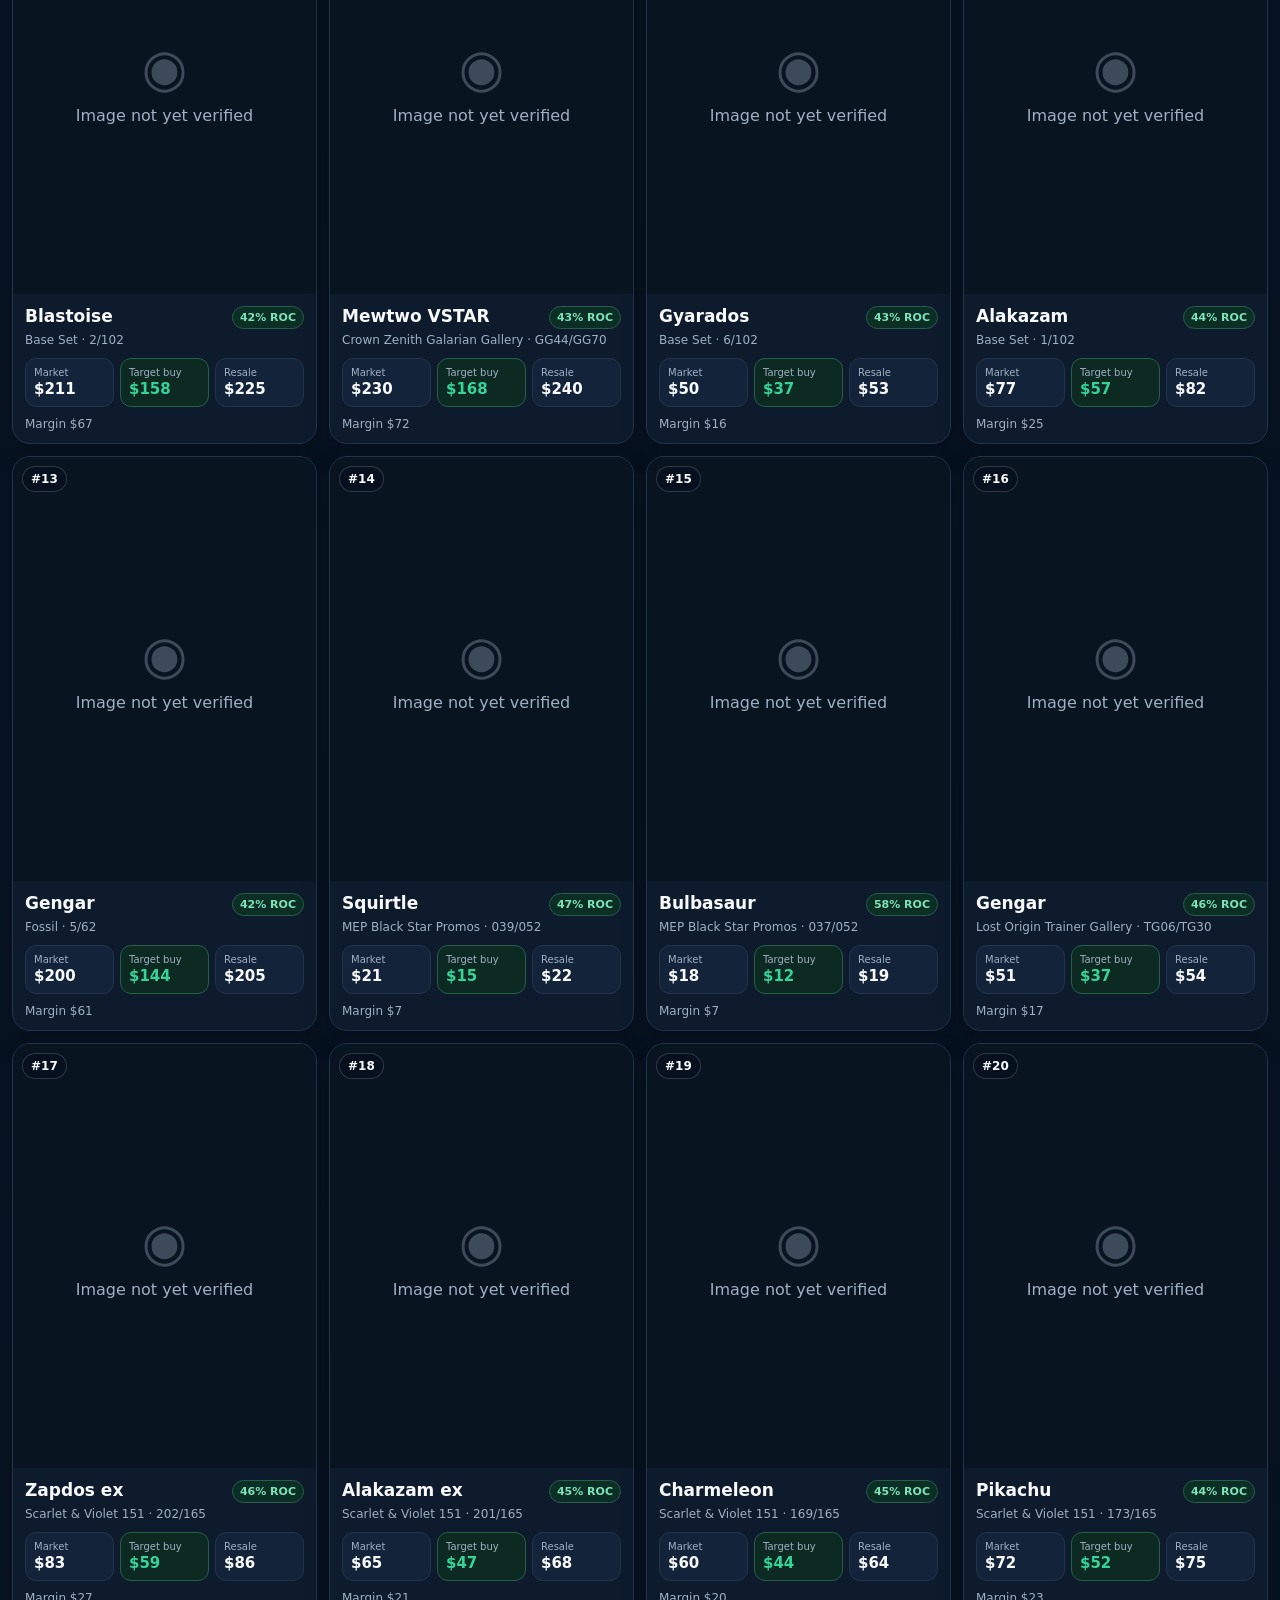
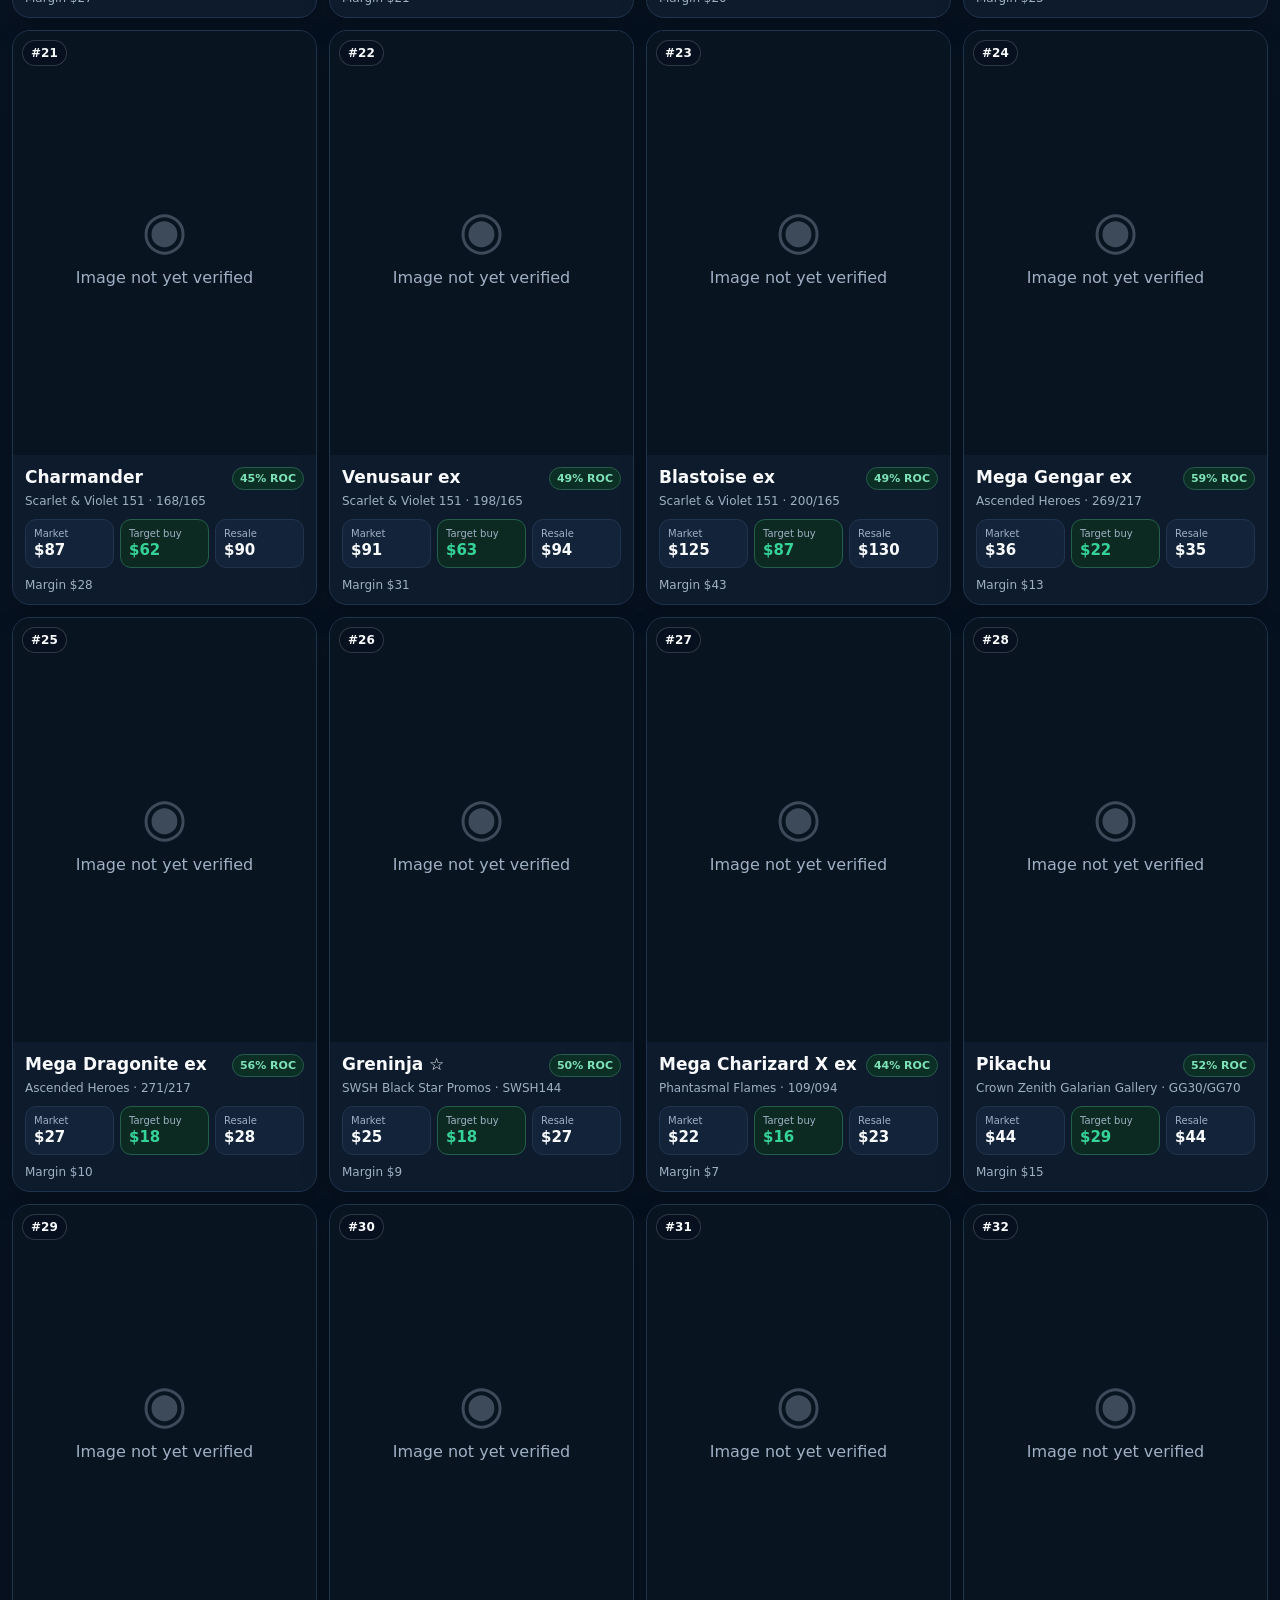
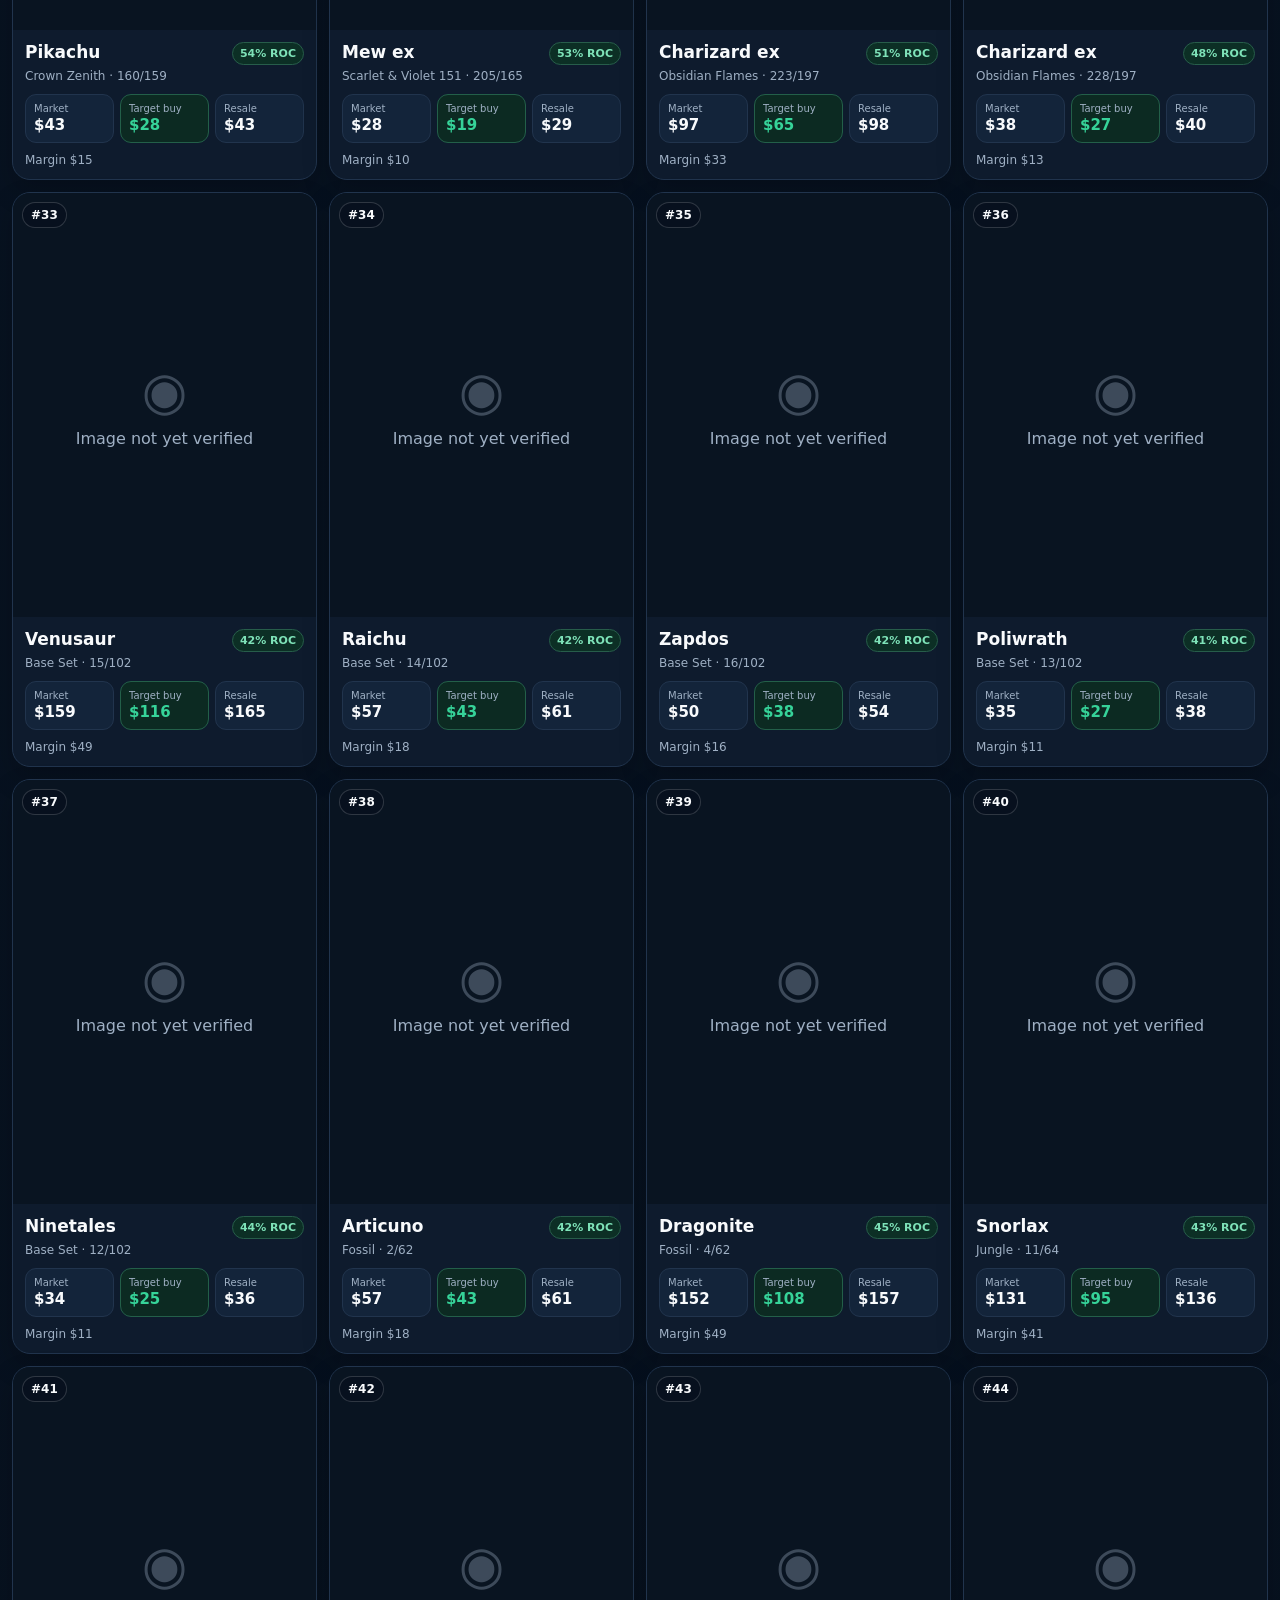
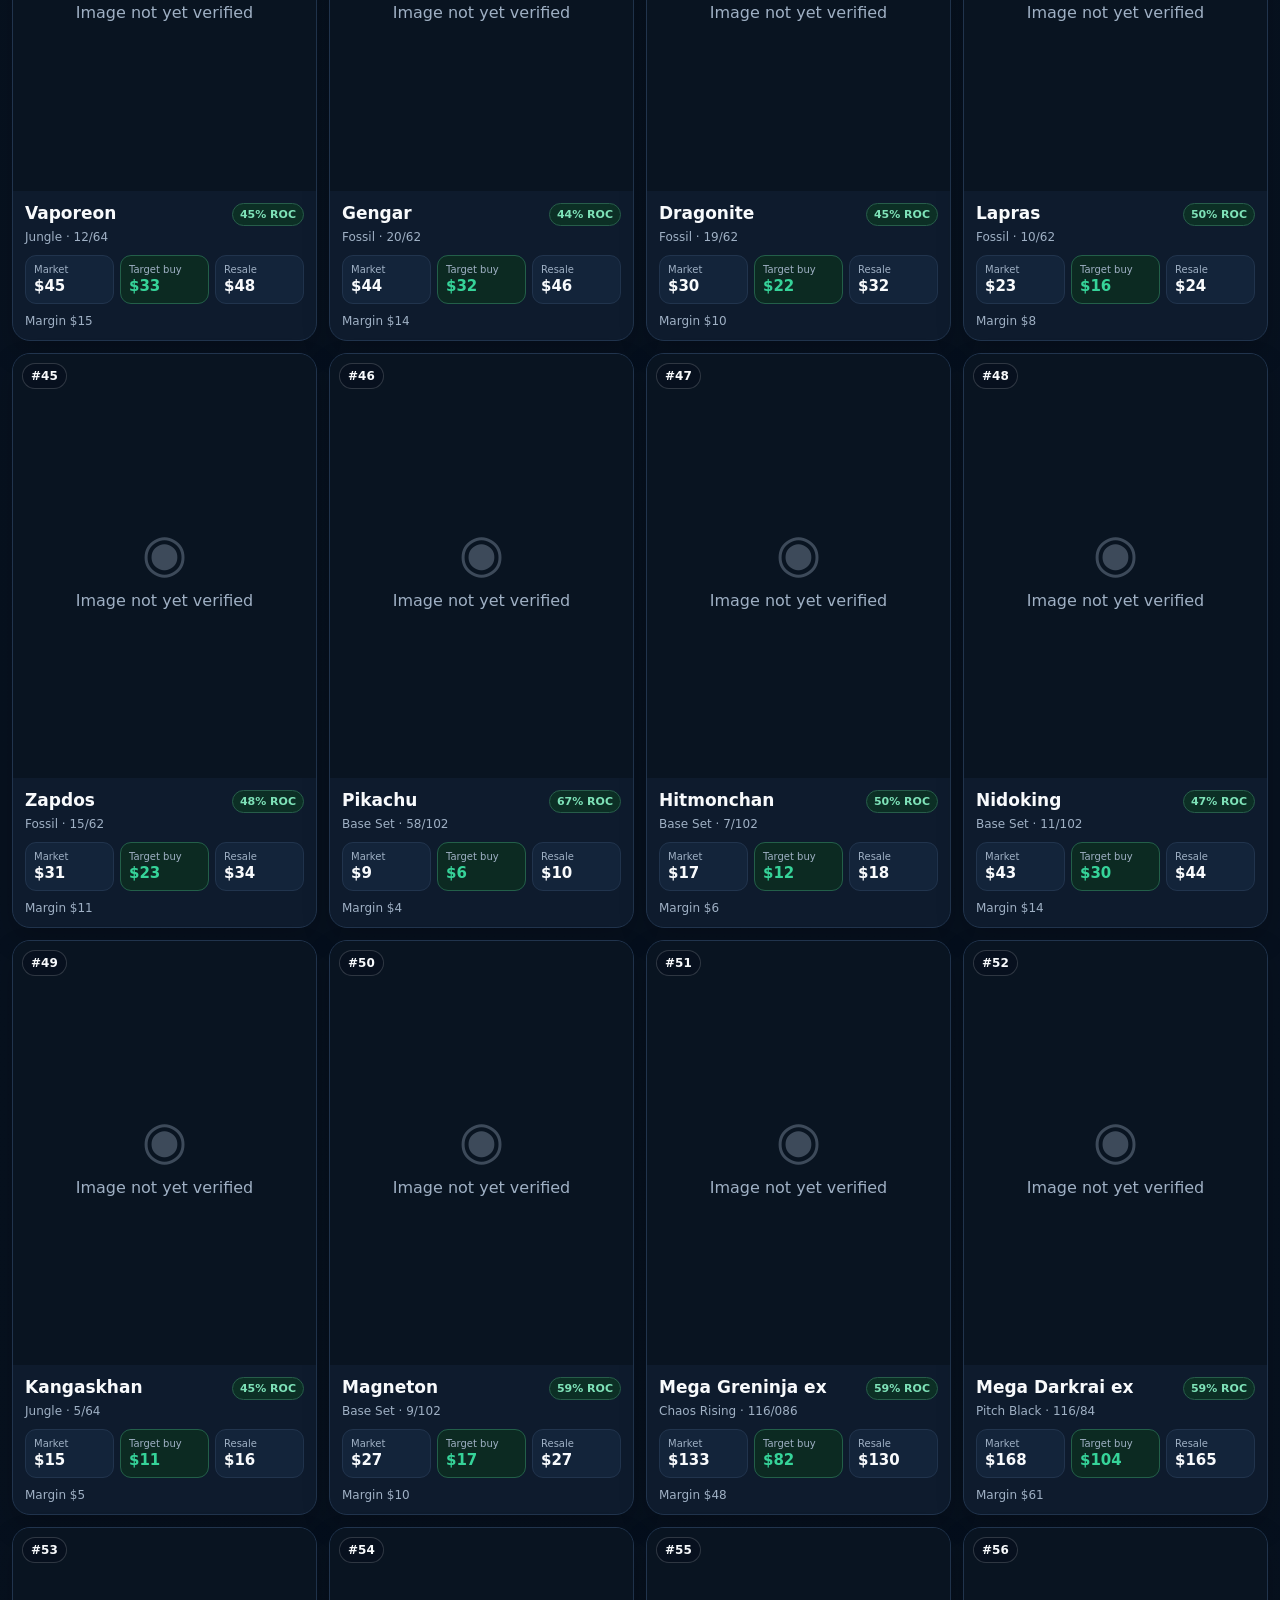
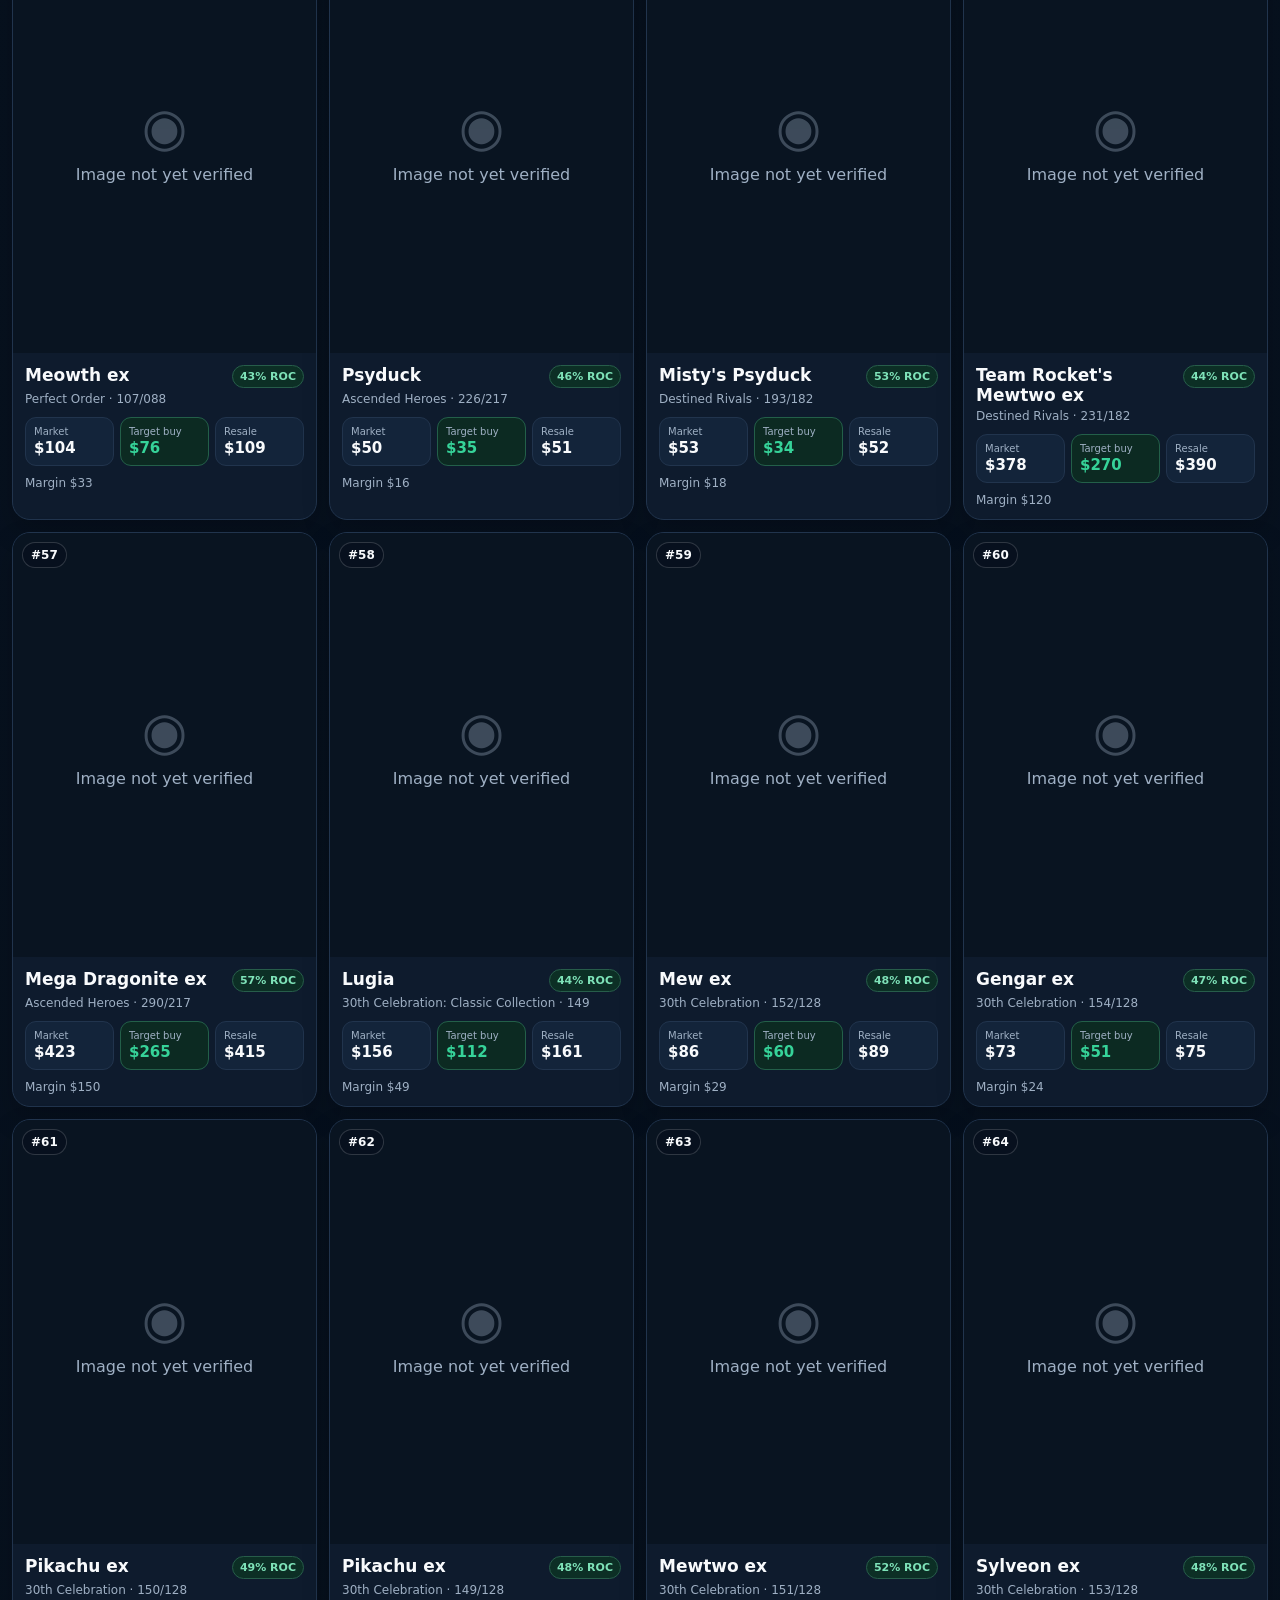
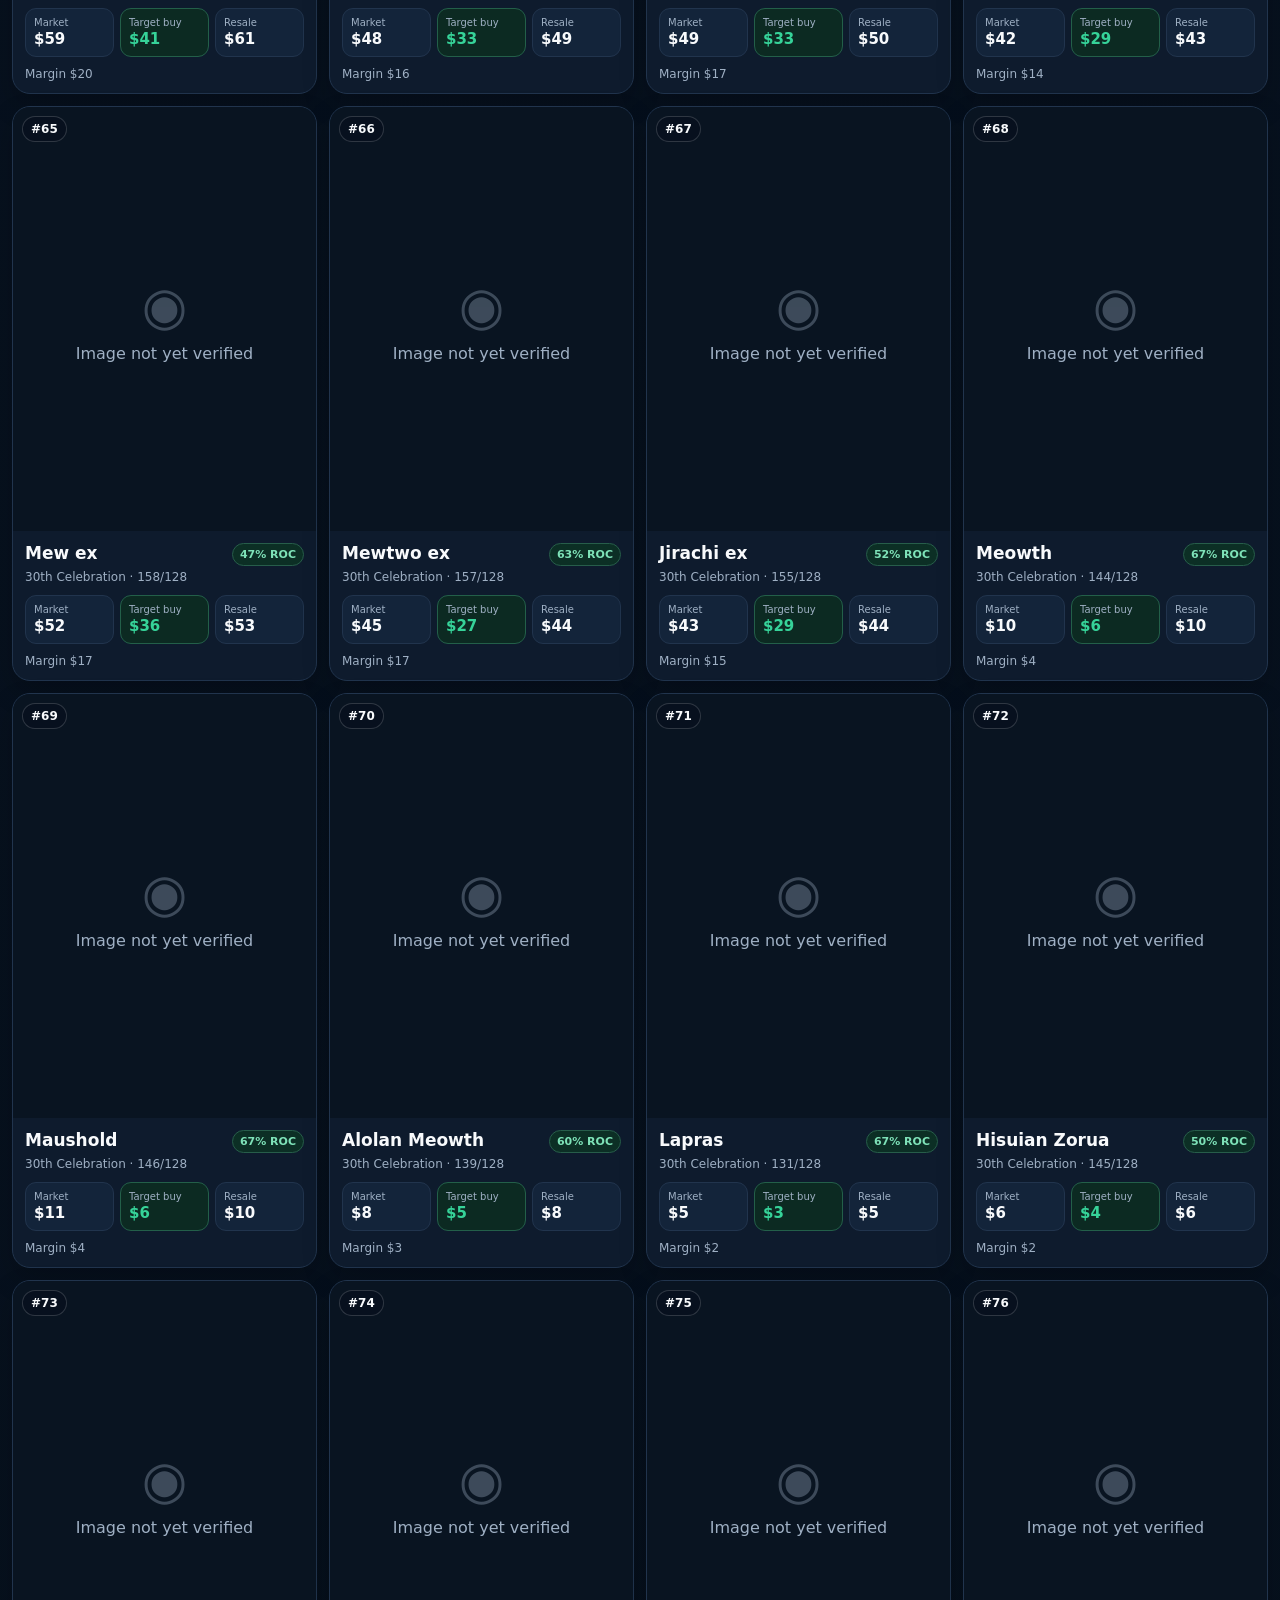
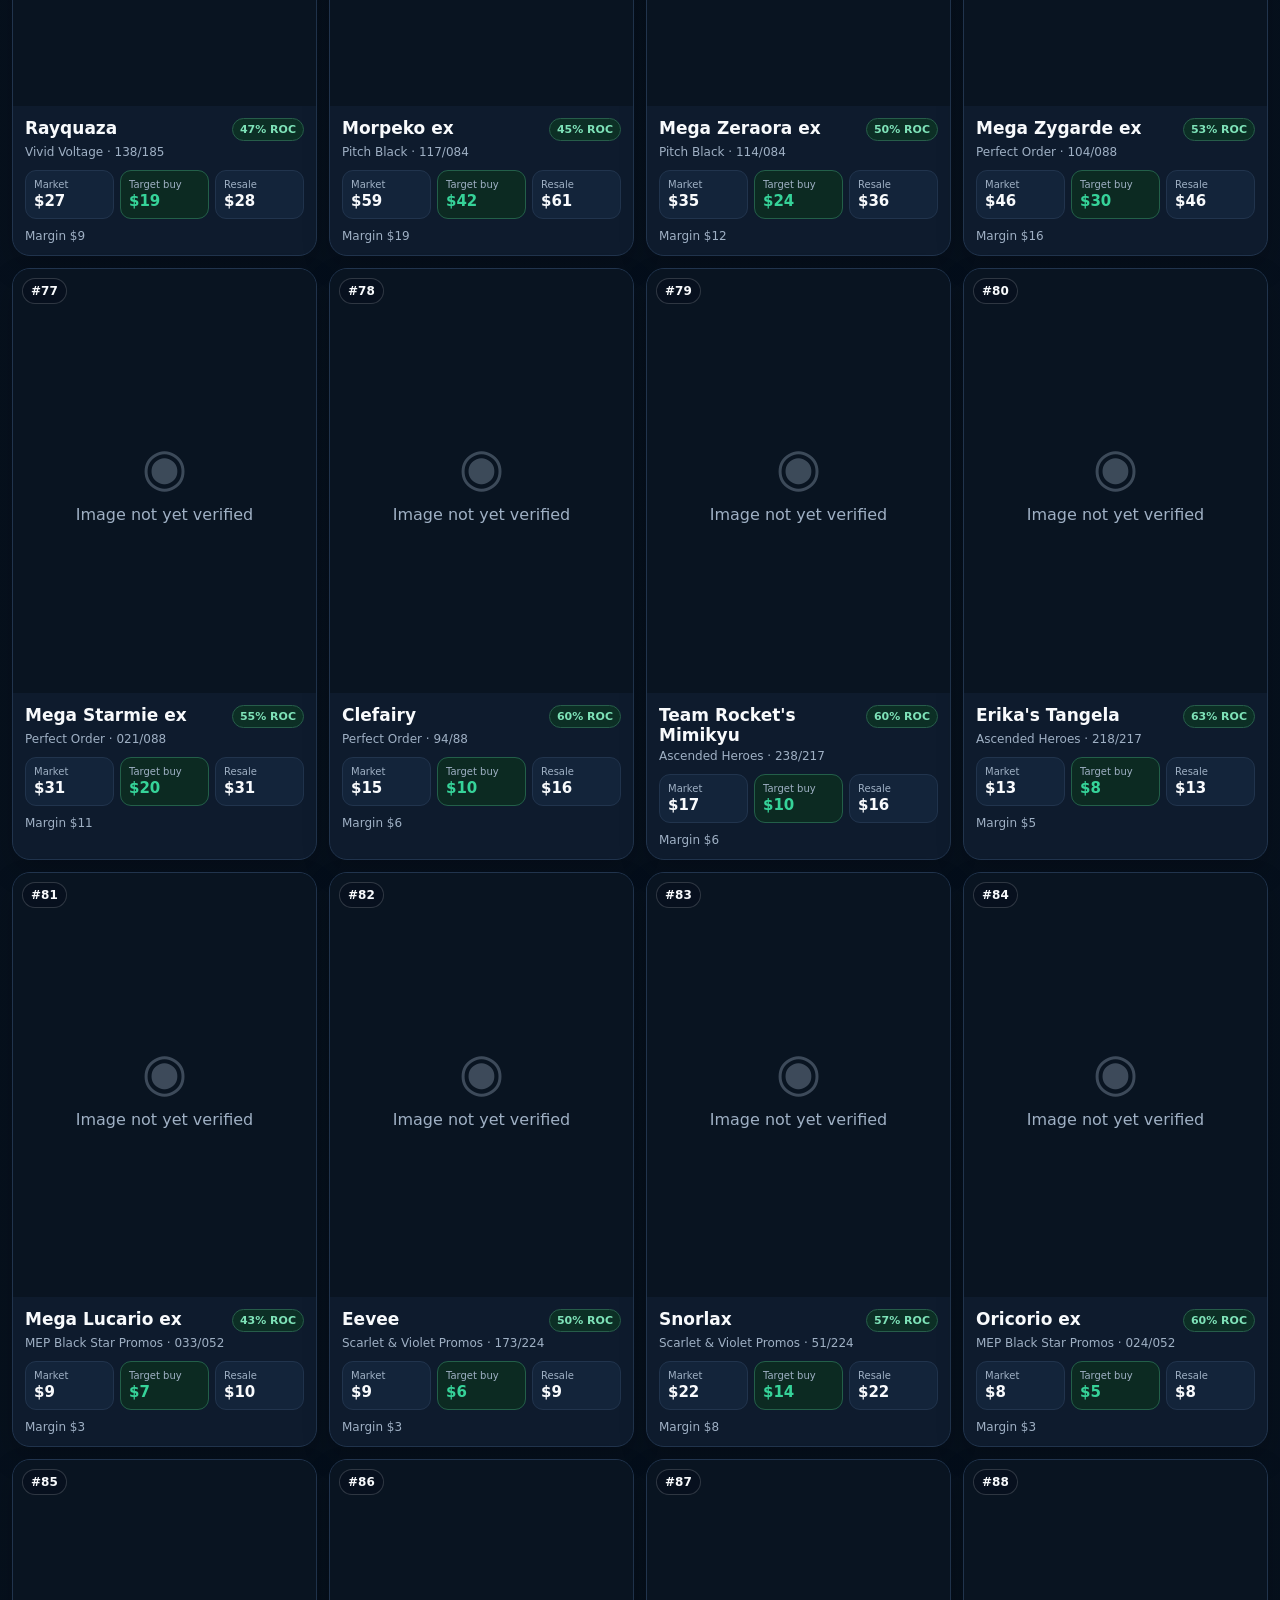
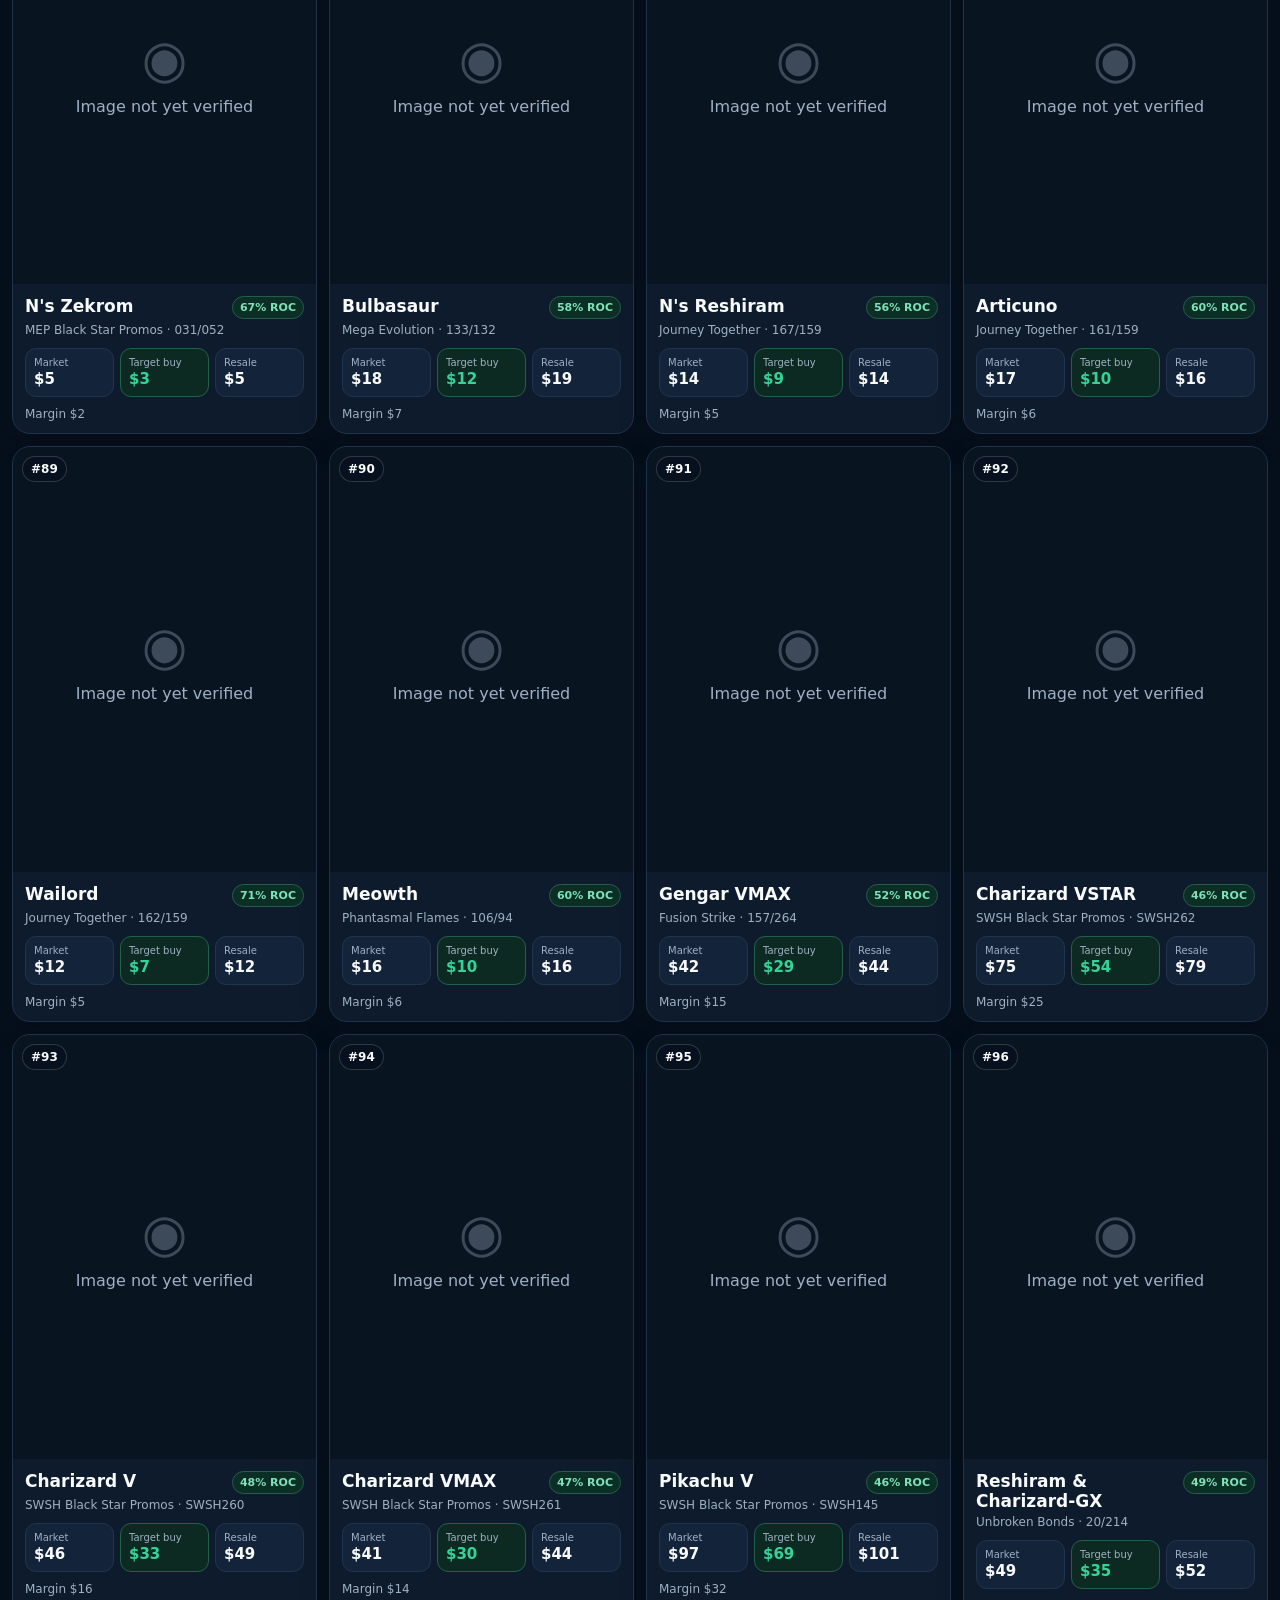
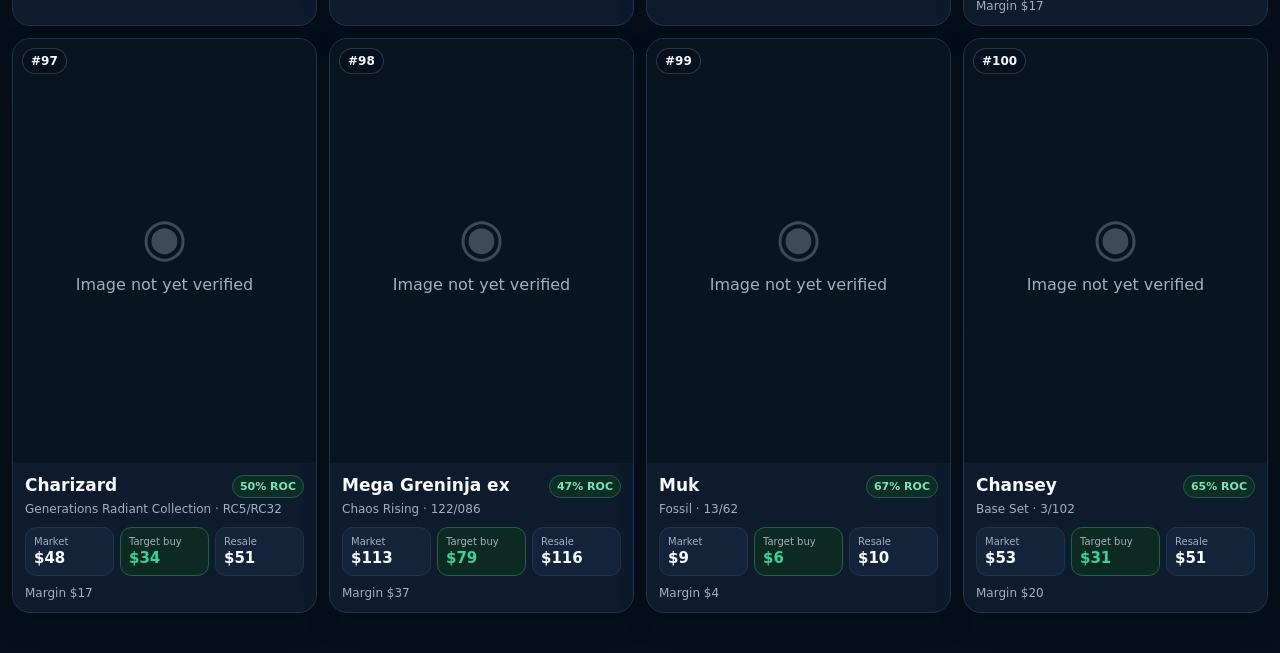
==== commit c3894702: "Add Active Inventory tab and wire inventory assets" ====
--- a/index.html
+++ b/index.html
@@ -4,11 +4,12 @@
   <meta charset="utf-8">
   <meta name="viewport" content="width=device-width,initial-scale=1,viewport-fit=cover">
   <meta name="theme-color" content="#0b1220">
-  <meta name="description" content="Pokémon card acquisition watchlist and manual resale lot builder.">
+  <meta name="description" content="Pokémon card acquisition watchlist, card list builder, and active inventory tracker.">
   <title>Pokémon Resale Watchlist</title>
-  <link rel="manifest" href="manifest.webmanifest?v=15">
-  <link rel="stylesheet" href="styles.css?v=15">
-  <link rel="stylesheet" href="manual-list.css?v=15">
+  <link rel="manifest" href="manifest.webmanifest?v=17">
+  <link rel="stylesheet" href="styles.css?v=17">
+  <link rel="stylesheet" href="manual-list.css?v=17">
+  <link rel="stylesheet" href="inventory.css?v=17">
 </head>
 <body>
 <header class="topbar">
@@ -22,6 +23,7 @@
   <nav class="tabs" aria-label="Main sections">
     <button class="tab active" data-tab="watchlist">Watchlist</button>
     <button class="tab" data-tab="scanner">Card List Builder</button>
+    <button class="tab" data-tab="inventory">Active Inventory</button>
   </nav>
 </header>
 
@@ -42,7 +44,7 @@
     <div class="scannerIntro">
       <div>
         <h2>Manual Card List Builder</h2>
-        <p>Search for each card, select the exact version from the online results, and add it to your lot. The list will calculate per-card market value plus total market value, recommended purchase price, and recommended sale price.</p>
+        <p>Search for each card, select the exact version from the online results, and add it to your lot. Remove unwanted recommendations and research additional printings when the first results do not include the card you need.</p>
       </div>
       <button id="clearManualList" class="ghost">Clear list</button>
     </div>
@@ -51,6 +53,10 @@
       <div class="manualBuilderBar">
         <input id="manualCardSearch" type="search" placeholder="Search card name, set, or collector number…" autocomplete="off">
         <button id="manualSearchBtn" class="primary">Search cards</button>
+      </div>
+      <div class="manualResearchActions">
+        <button id="researchMoreBtn" class="ghost">Research more versions</button>
+        <button id="restoreHiddenBtn" class="ghost">Restore removed recommendations</button>
       </div>
       <div id="manualSearchStatus" class="scanStatus"></div>
       <div id="manualSearchResults" class="mlResults"></div>
@@ -62,7 +68,7 @@
       <div class="manualListHeader">
         <div>
           <h3>Selected cards</h3>
-          <p>Market values use current TCGplayer market pricing exposed through TCGdex when available.</p>
+          <p>Market values use current TCGplayer market pricing exposed through TCGdex when available. Add purchased cards directly to Active Inventory.</p>
         </div>
       </div>
       <div id="manualListRows" class="manualListRows"></div>
@@ -72,7 +78,22 @@
       <h3>Pricing logic</h3>
       <div class="rule"><b>Recommended purchase</b><span>65% under $25 · 68% $25–75 · 70% $75–200 · 72% $200+</span></div>
       <div class="rule"><b>Recommended sale</b><span>95% of current market value</span></div>
-      <p class="finePrint">These are resale-oriented starting points. Verify authenticity, exact printing, condition, and current demand before purchasing.</p>
+      <p class="finePrint">Removed recommendations stay hidden on this device until restored. These are resale-oriented starting points; verify authenticity, exact printing, condition, and current demand before purchasing.</p>
+    </section>
+  </section>
+
+  <section id="inventoryView" class="view">
+    <div class="inventoryIntro">
+      <div>
+        <h2>Active Inventory</h2>
+        <p>Track cards you currently own for resale. Cards added from the Card List Builder start with the recommended purchase price as cost basis and the recommended sale price as the target sale price; edit either field to reflect your actual numbers.</p>
+      </div>
+      <button id="clearInventoryBtn" class="ghost">Clear inventory</button>
+    </div>
+    <div id="inventoryStatus" class="inventoryStatus"></div>
+    <section id="inventorySummary" class="scanSummary inventorySummary"></section>
+    <section class="inventoryPanel">
+      <div id="inventoryRows" class="inventoryRows"></div>
     </section>
   </section>
 </main>
@@ -88,8 +109,9 @@
   </article>
 </template>
 
-<script src="config.js?v=15"></script>
-<script src="app.js?v=15"></script>
-<script src="manual-list.js?v=15"></script>
+<script src="config.js?v=17"></script>
+<script src="app.js?v=17"></script>
+<script src="manual-list.js?v=17"></script>
+<script src="inventory.js?v=17"></script>
 </body>
 </html>
--- a/manual-list.css
+++ b/manual-list.css
@@ -1 +1 @@
-.manualBuilderSearch{margin-bottom:14px}.manualBuilderBar{display:grid;grid-template-columns:minmax(0,1fr) auto;gap:8px}.mlResults{display:grid;grid-template-columns:repeat(2,minmax(0,1fr));gap:8px;margin-top:10px}.mlResult{display:grid;grid-template-columns:58px minmax(0,1fr) auto;gap:10px;align-items:center;text-align:left;padding:9px;border:1px solid var(--line);border-radius:12px;background:#0d1a2b;color:var(--ink);cursor:pointer}.mlResult:hover{border-color:var(--accent);background:#10243a}.mlResult img,.mlNoImg{width:58px;height:81px;object-fit:contain;background:#07111f;border-radius:7px;display:flex;align-items:center;justify-content:center;color:var(--muted)}.mlResult b,.mlResult small{display:block}.mlResult small{font-size:10px;color:var(--muted);margin-top:2px}.mlAdd{color:var(--green);font-weight:800}.manualSummary{grid-template-columns:repeat(4,1fr)}.manualListHeader{display:flex;justify-content:space-between;gap:10px;align-items:flex-start}.manualListHeader h3{margin-bottom:4px}.manualListHeader p{margin:0;color:var(--muted);font-size:12px}.manualListRows{display:grid;gap:8px;margin-top:12px}.mlRow{display:grid;grid-template-columns:72px minmax(0,1.2fr) minmax(280px,1fr) auto;gap:12px;align-items:center;padding:10px;border:1px solid var(--line);border-radius:13px;background:#0b1727}.mlRow>img,.mlRow>.mlNoImg{width:72px;height:101px;object-fit:contain;background:#07111f;border-radius:8px}.mlInfo b,.mlInfo span,.mlInfo small{display:block}.mlInfo span{color:var(--muted);font-size:12px;margin-top:3px}.mlInfo small{color:var(--muted);font-size:10px;margin-top:4px}.mlVals{display:grid;grid-template-columns:repeat(3,1fr);gap:7px}.mlVals span{background:var(--panel2);border:1px solid var(--line);border-radius:9px;padding:7px;color:var(--muted);font-size:10px}.mlVals b{display:block;color:var(--ink);font-size:14px;margin-top:2px}.mlQty{display:grid;gap:7px;min-width:90px}.mlQty label{font-size:10px;color:var(--muted)}.mlQty input{margin-top:3px;min-height:36px;width:80px}.mlRemove{padding:7px 9px}.manualRules{margin-top:14px}.scannerIntro>button{align-self:flex-start}@media(max-width:900px){.mlRow{grid-template-columns:64px minmax(0,1fr)}.mlRow>img,.mlRow>.mlNoImg{width:64px;height:90px}.mlVals{grid-column:1/-1}.mlQty{grid-column:1/-1;display:flex;align-items:end;justify-content:space-between}.manualSummary{grid-template-columns:repeat(2,1fr)}}@media(max-width:700px){.mlResults{grid-template-columns:1fr}.manualBuilderBar{grid-template-columns:1fr}.manualBuilderBar .primary{width:100%}}@media(max-width:460px){.scannerIntro{align-items:flex-start;flex-direction:column}.scannerIntro>button{width:100%}.mlResult{grid-template-columns:48px minmax(0,1fr) auto}.mlResult img,.mlNoImg{width:48px;height:67px}.mlVals{grid-template-columns:1fr}.mlVals span{display:flex;justify-content:space-between;align-items:center}.mlVals b{display:inline;margin:0}.manualSummary{grid-template-columns:1fr 1fr}}+.manualBuilderSearch{margin-bottom:14px}.manualBuilderBar{display:grid;grid-template-columns:minmax(0,1fr) auto;gap:8px}.manualResearchActions{display:flex;flex-wrap:wrap;gap:8px;margin-top:8px}.mlResults{display:grid;grid-template-columns:repeat(2,minmax(0,1fr));gap:8px;margin-top:10px}.mlResult{display:grid;grid-template-columns:58px minmax(0,1fr) auto;gap:10px;align-items:center;text-align:left;padding:9px;border:1px solid var(--line);border-radius:12px;background:#0d1a2b;color:var(--ink)}.mlResult:hover{border-color:var(--accent);background:#10243a}.mlResult img,.mlNoImg{width:58px;height:81px;object-fit:contain;background:#07111f;border-radius:7px;display:flex;align-items:center;justify-content:center;color:var(--muted)}.mlResult b,.mlResult small{display:block}.mlResult small{font-size:10px;color:var(--muted);margin-top:2px}.mlResultActions{display:grid;gap:6px;min-width:126px}.mlAddBtn,.mlHideBtn{border:1px solid var(--line);border-radius:9px;padding:7px 9px;cursor:pointer;font-size:11px}.mlAddBtn{background:#123628;color:#8ae3bc;border-color:#2d7b5b;font-weight:800}.mlHideBtn{background:#27171b;color:#f4a8b1;border-color:#66313a}.mlAddBtn:hover{background:#174832}.mlHideBtn:hover{background:#371b22}.manualSummary{grid-template-columns:repeat(4,1fr)}.manualListHeader{display:flex;justify-content:space-between;gap:10px;align-items:flex-start}.manualListHeader h3{margin-bottom:4px}.manualListHeader p{margin:0;color:var(--muted);font-size:12px}.manualListRows{display:grid;gap:8px;margin-top:12px}.mlRow{display:grid;grid-template-columns:72px minmax(0,1.2fr) minmax(280px,1fr) auto;gap:12px;align-items:center;padding:10px;border:1px solid var(--line);border-radius:13px;background:#0b1727}.mlRow>img,.mlRow>.mlNoImg{width:72px;height:101px;object-fit:contain;background:#07111f;border-radius:8px}.mlInfo b,.mlInfo span,.mlInfo small{display:block}.mlInfo span{color:var(--muted);font-size:12px;margin-top:3px}.mlInfo small{color:var(--muted);font-size:10px;margin-top:4px}.mlVals{display:grid;grid-template-columns:repeat(3,1fr);gap:7px}.mlVals span{background:var(--panel2);border:1px solid var(--line);border-radius:9px;padding:7px;color:var(--muted);font-size:10px}.mlVals b{display:block;color:var(--ink);font-size:14px;margin-top:2px}.mlQty{display:grid;gap:7px;min-width:90px}.mlQty label{font-size:10px;color:var(--muted)}.mlQty input{margin-top:3px;min-height:36px;width:80px}.mlRemove{padding:7px 9px}.manualRules{margin-top:14px}.scannerIntro>button{align-self:flex-start}@media(max-width:900px){.mlRow{grid-template-columns:64px minmax(0,1fr)}.mlRow>img,.mlRow>.mlNoImg{width:64px;height:90px}.mlVals{grid-column:1/-1}.mlQty{grid-column:1/-1;display:flex;align-items:end;justify-content:space-between}.manualSummary{grid-template-columns:repeat(2,1fr)}}@media(max-width:700px){.mlResults{grid-template-columns:1fr}.manualBuilderBar{grid-template-columns:1fr}.manualBuilderBar .primary{width:100%}.manualResearchActions>*{flex:1 1 auto}}@media(max-width:460px){.scannerIntro{align-items:flex-start;flex-direction:column}.scannerIntro>button{width:100%}.mlResult{grid-template-columns:48px minmax(0,1fr)}.mlResult img,.mlNoImg{width:48px;height:67px}.mlResultActions{grid-column:1/-1;grid-template-columns:1fr 1fr;min-width:0}.mlVals{grid-template-columns:1fr}.mlVals span{display:flex;justify-content:space-between;align-items:center}.mlVals b{display:inline;margin:0}.manualSummary{grid-template-columns:1fr 1fr}.manualResearchActions{display:grid;grid-template-columns:1fr}}
--- a/inventory.css
+++ b/inventory.css
@@ -0,0 +1 @@
+.inventoryIntro{display:flex;align-items:flex-start;justify-content:space-between;gap:12px;margin-bottom:12px}.inventoryIntro h2{margin-bottom:6px}.inventoryIntro p{margin:0;color:var(--muted);max-width:820px}.inventorySummary{grid-template-columns:repeat(5,1fr);margin-bottom:12px}.inventoryPanel{background:var(--panel);border:1px solid var(--line);border-radius:16px;padding:14px}.inventoryRows{display:grid;gap:9px}.invRow{display:grid;grid-template-columns:72px minmax(0,1.1fr) 110px minmax(360px,1.5fr) 150px;gap:12px;align-items:center;padding:10px;border:1px solid var(--line);border-radius:13px;background:#0b1727}.invRow>img,.invNoImg{width:72px;height:101px;object-fit:contain;background:#07111f;border-radius:8px}.invInfo b,.invInfo span,.invInfo small{display:block}.invInfo span{color:var(--muted);font-size:12px;margin-top:3px}.invInfo small{color:var(--muted);font-size:10px;margin-top:4px}.invMarket span,.invProfit span{display:block;color:var(--muted);font-size:10px}.invMarket b,.invProfit b{display:block;margin-top:3px;font-size:16px}.invEdit{display:grid;grid-template-columns:80px 1fr 1fr;gap:7px}.invEdit label{font-size:10px;color:var(--muted)}.invEdit input{margin-top:3px;min-height:36px}.invProfit small{display:block;color:var(--muted);font-size:10px;margin:3px 0 7px}.inventoryStatus{margin:8px 0 0;color:var(--muted);font-size:12px}@media(max-width:1050px){.invRow{grid-template-columns:64px minmax(0,1fr) 110px}.invRow>img,.invNoImg{width:64px;height:90px}.invEdit,.invProfit{grid-column:1/-1}.invProfit{display:flex;align-items:center;gap:10px}.inventorySummary{grid-template-columns:repeat(3,1fr)}}@media(max-width:700px){.inventorySummary{grid-template-columns:repeat(2,1fr)}.invEdit{grid-template-columns:1fr}.inventoryIntro{flex-direction:column}.inventoryIntro>button{width:100%}}@media(max-width:460px){.invRow{grid-template-columns:54px minmax(0,1fr)}.invRow>img,.invNoImg{width:54px;height:76px}.invMarket{grid-column:1/-1}.inventorySummary{grid-template-columns:1fr 1fr}}
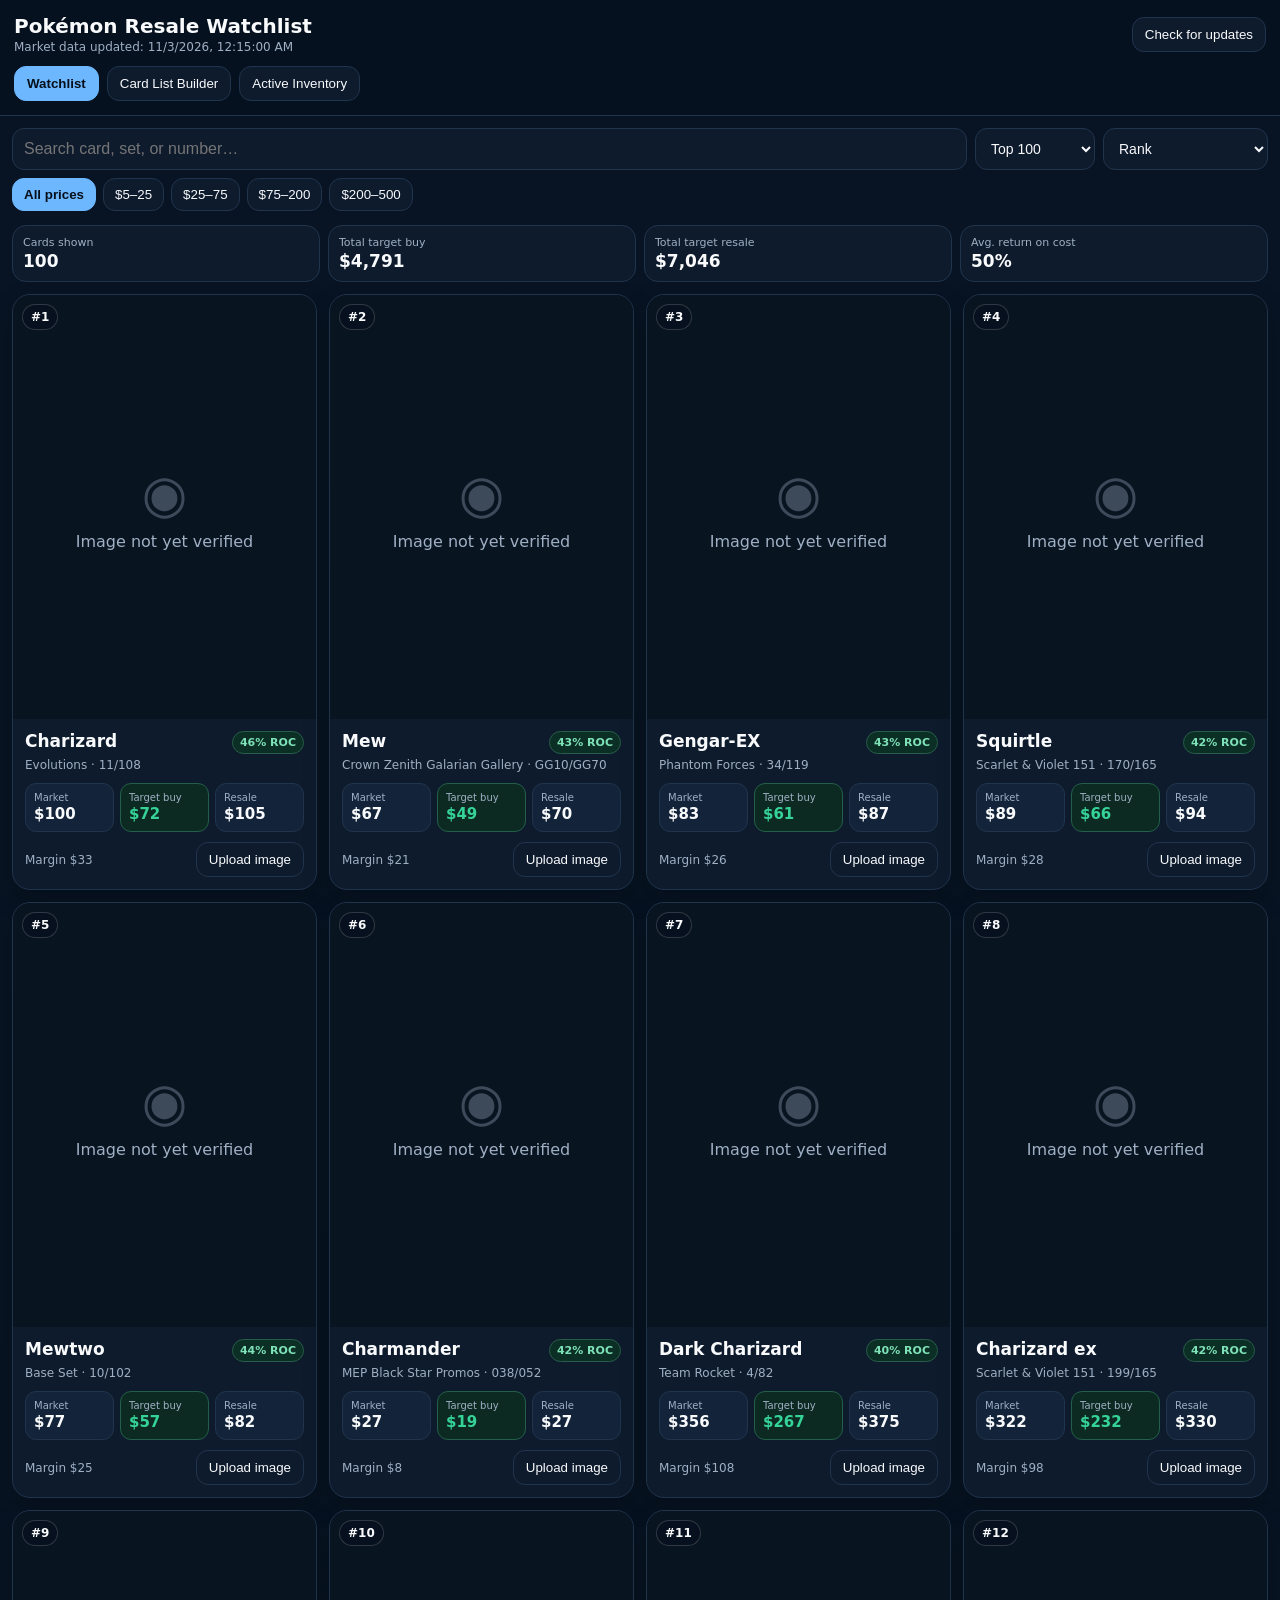
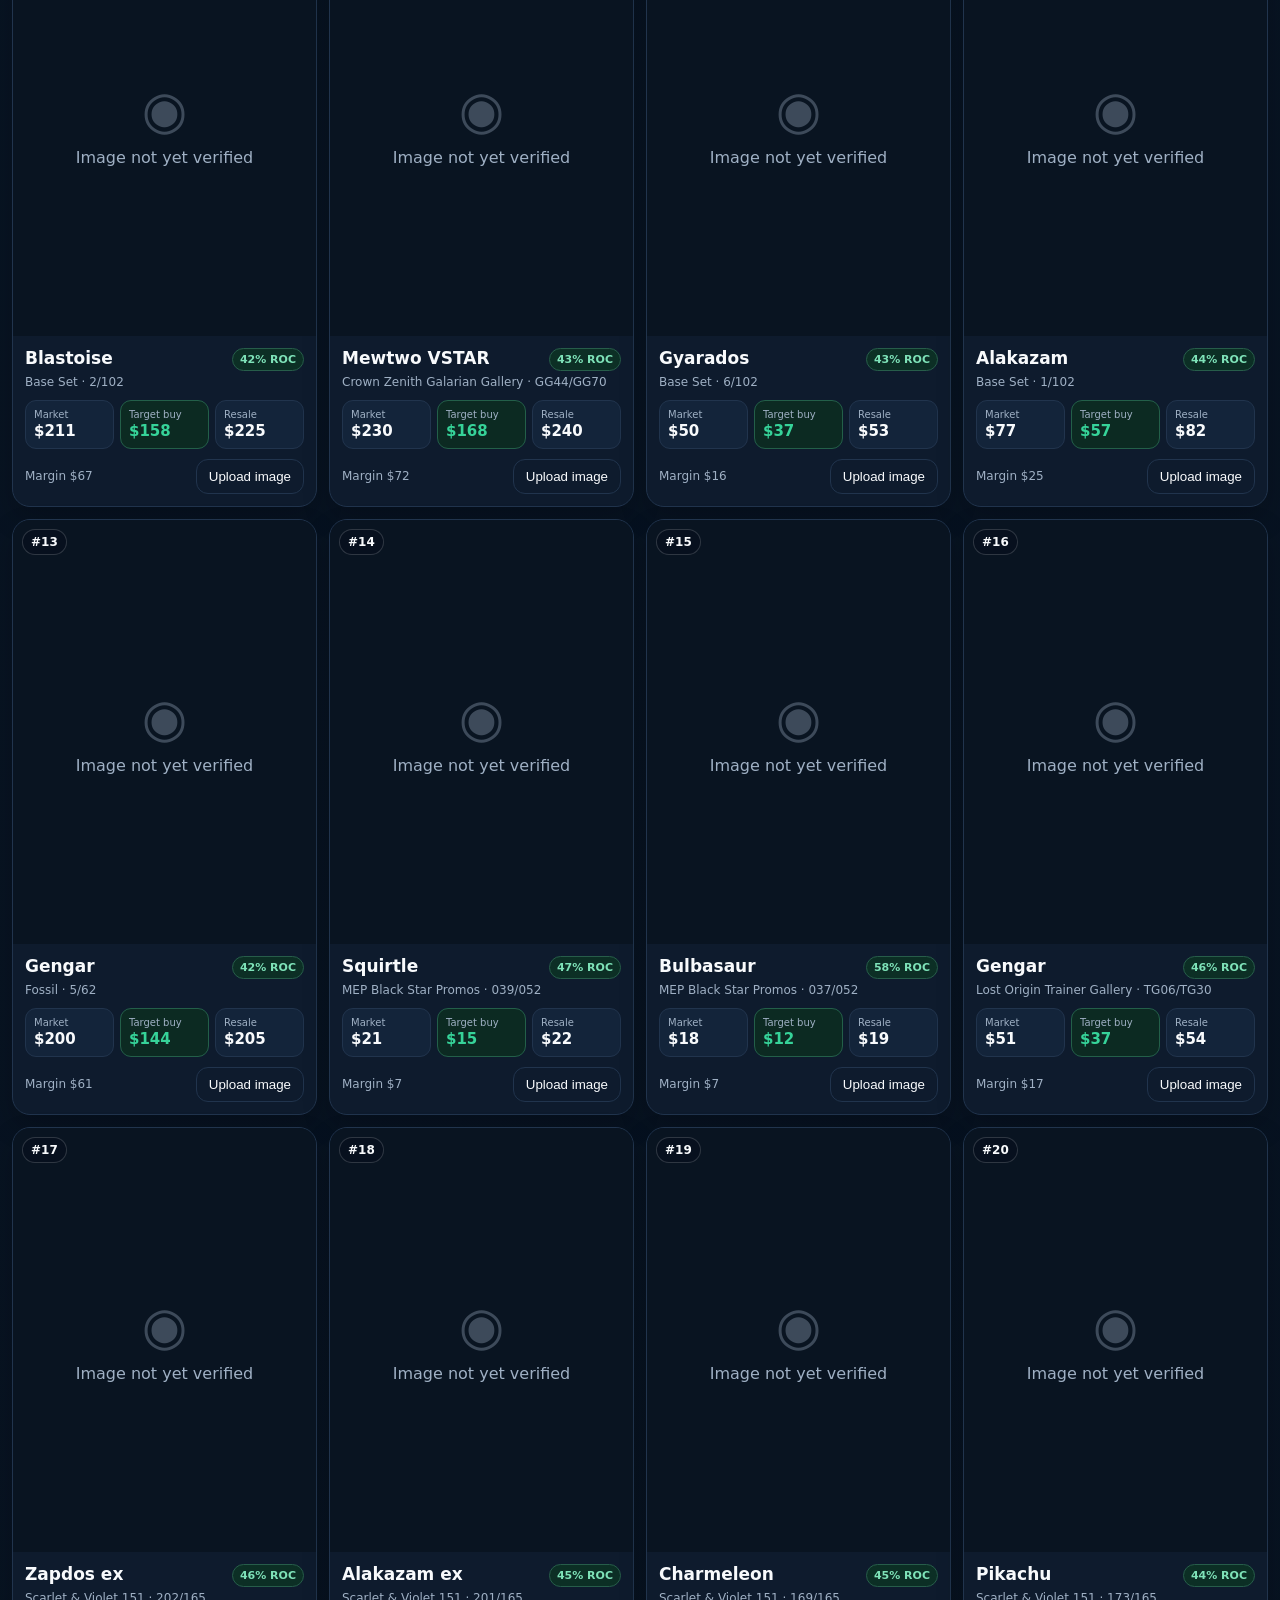
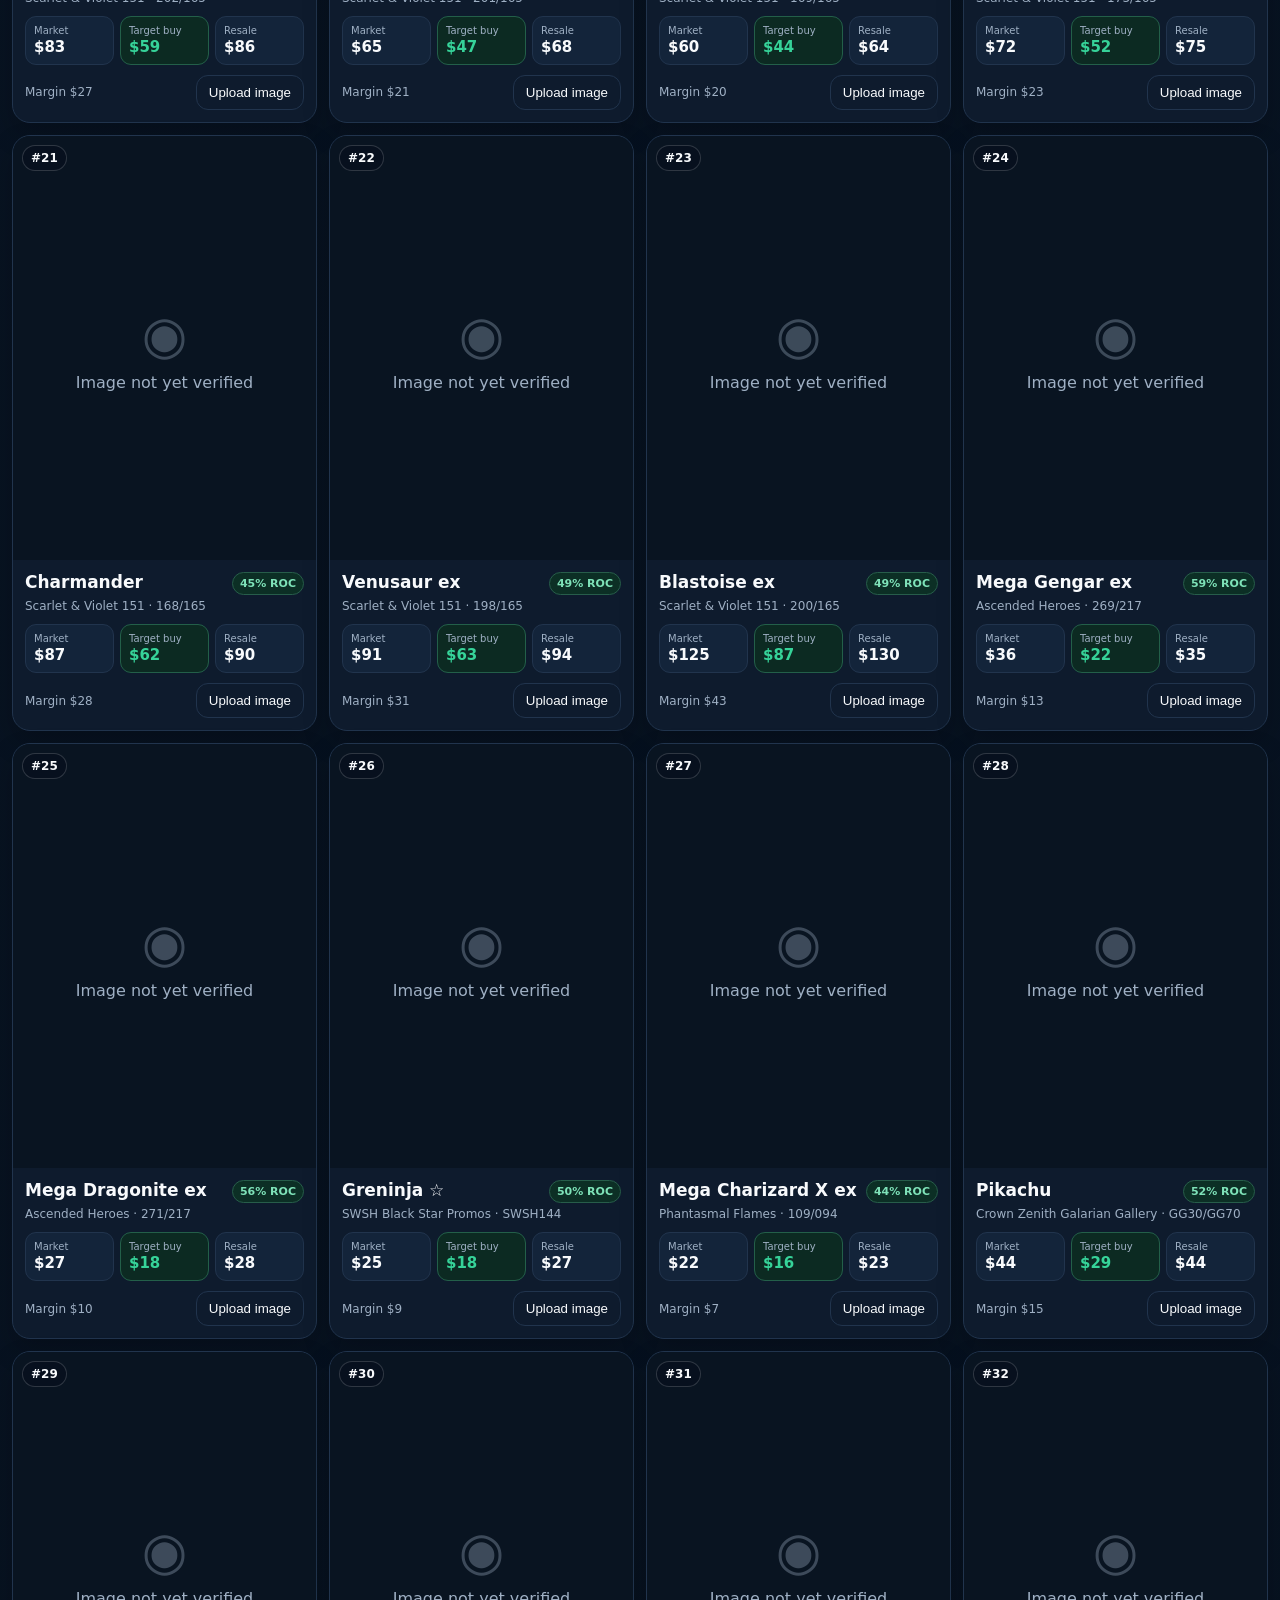
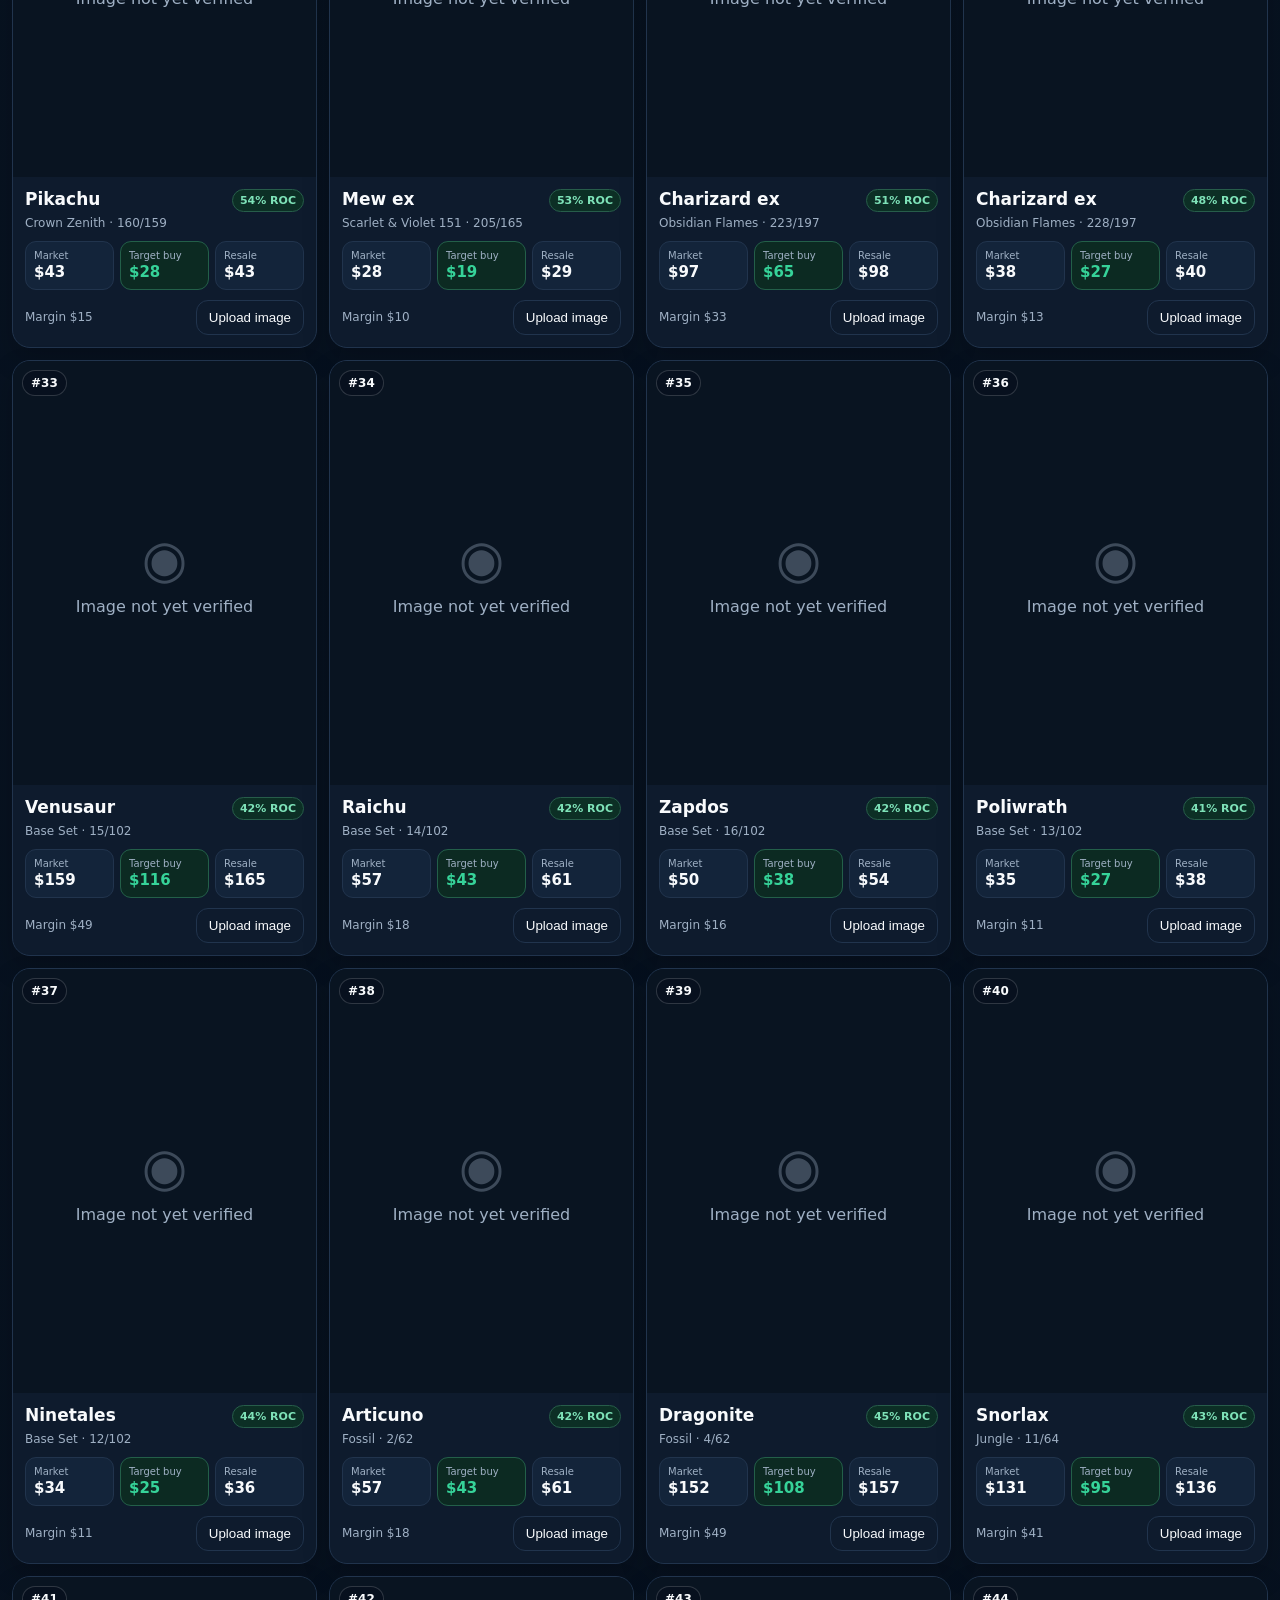
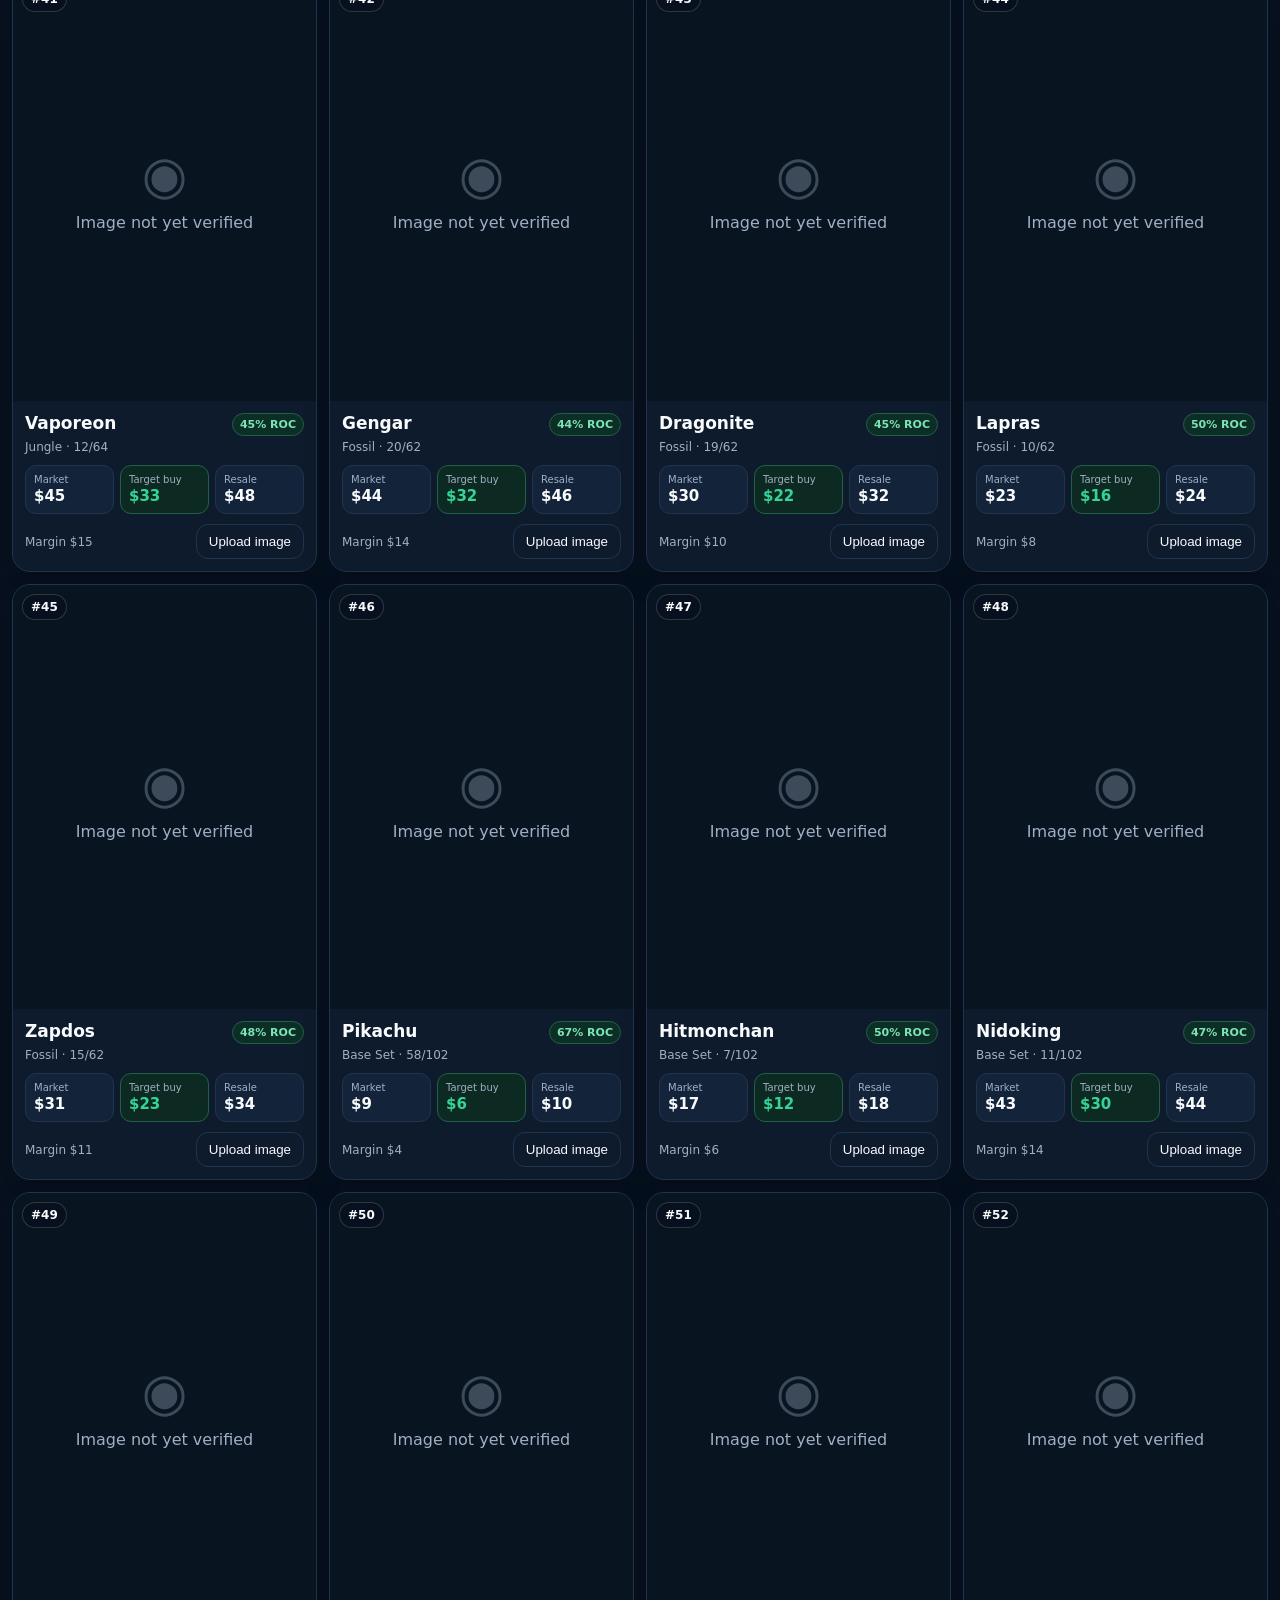
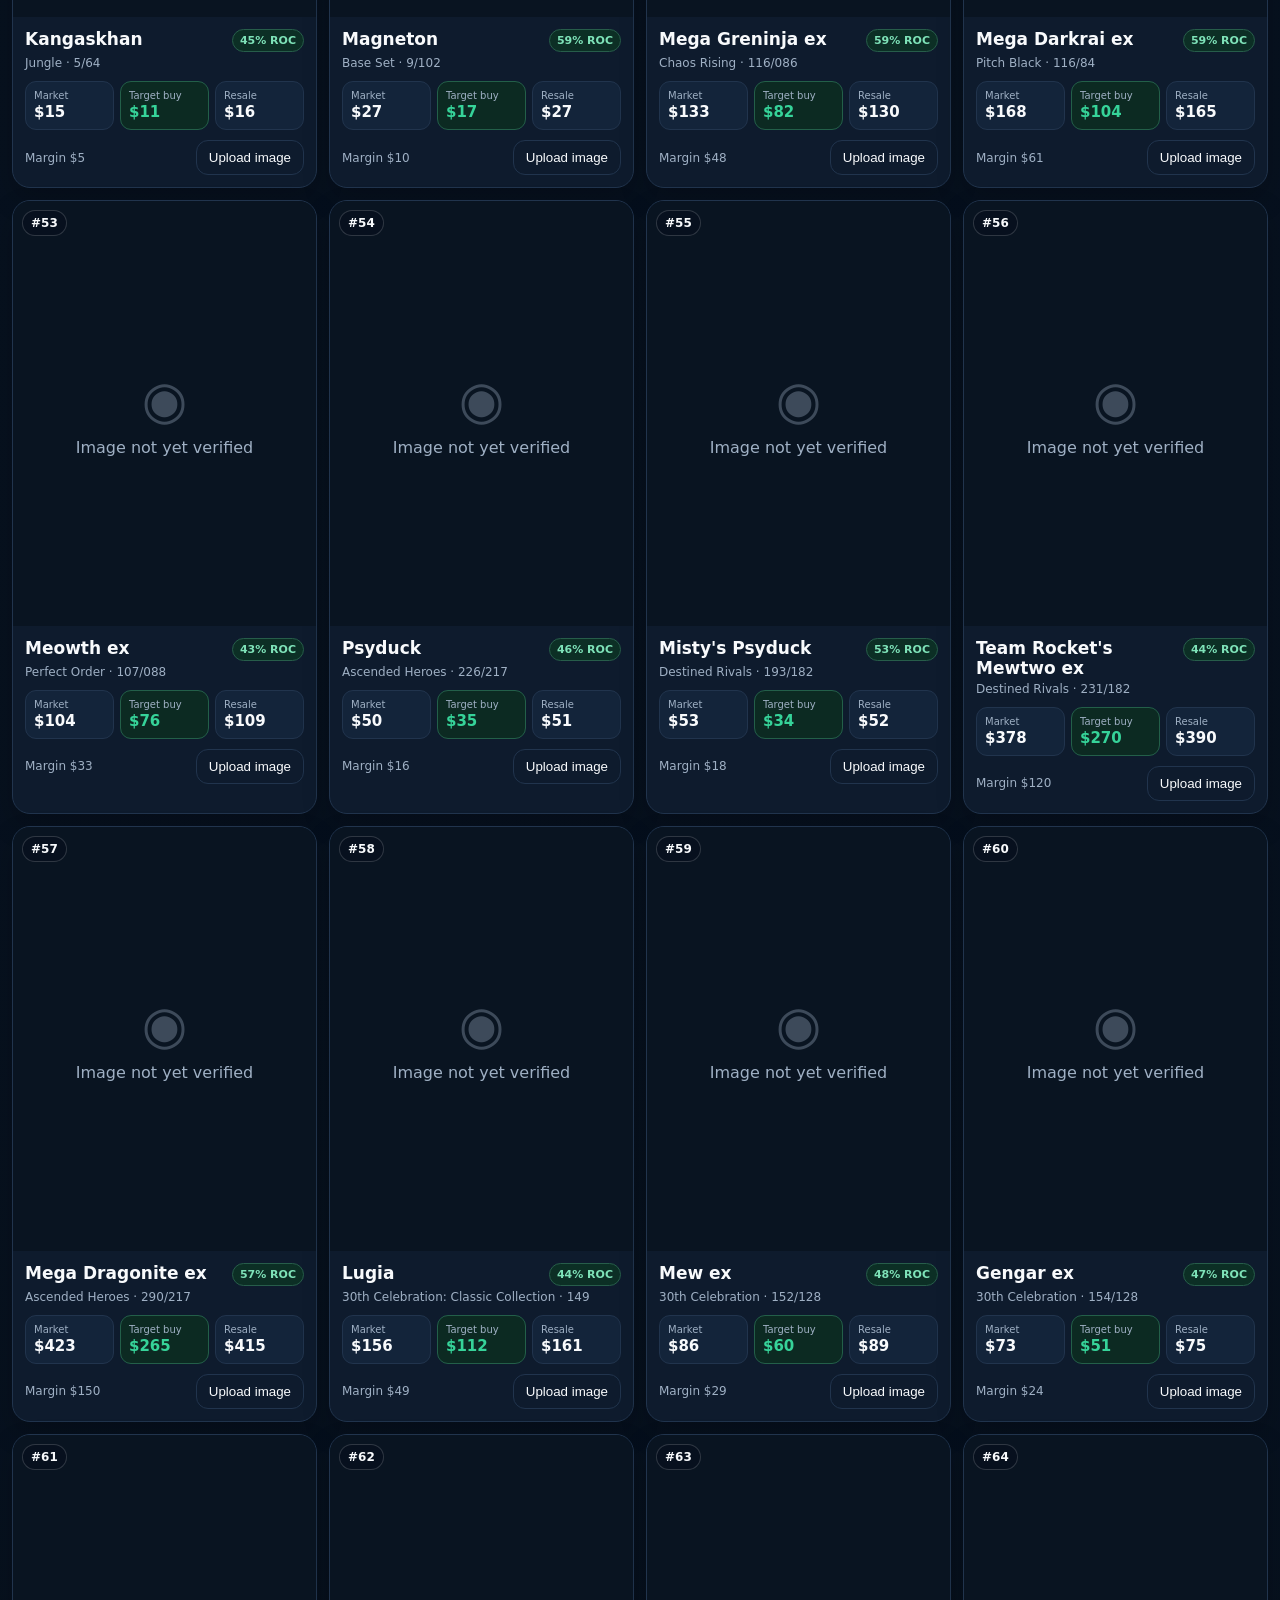
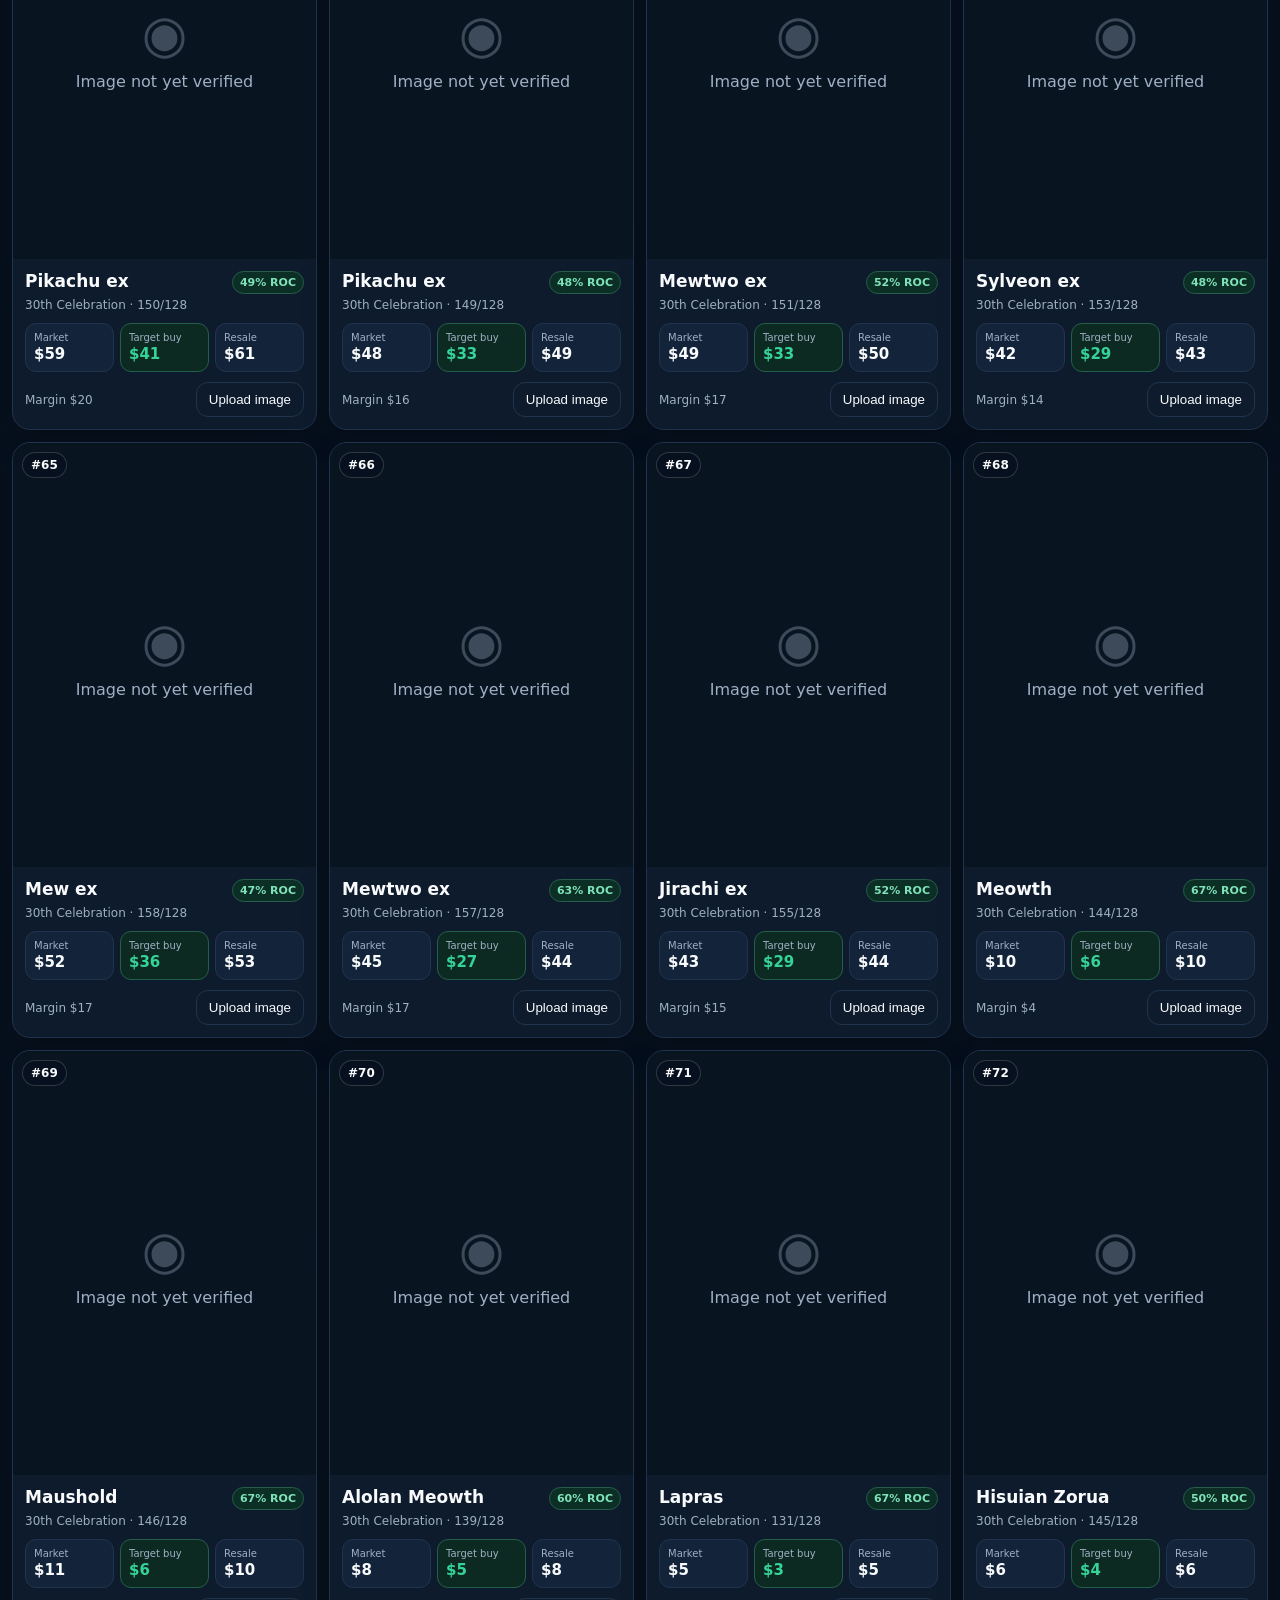
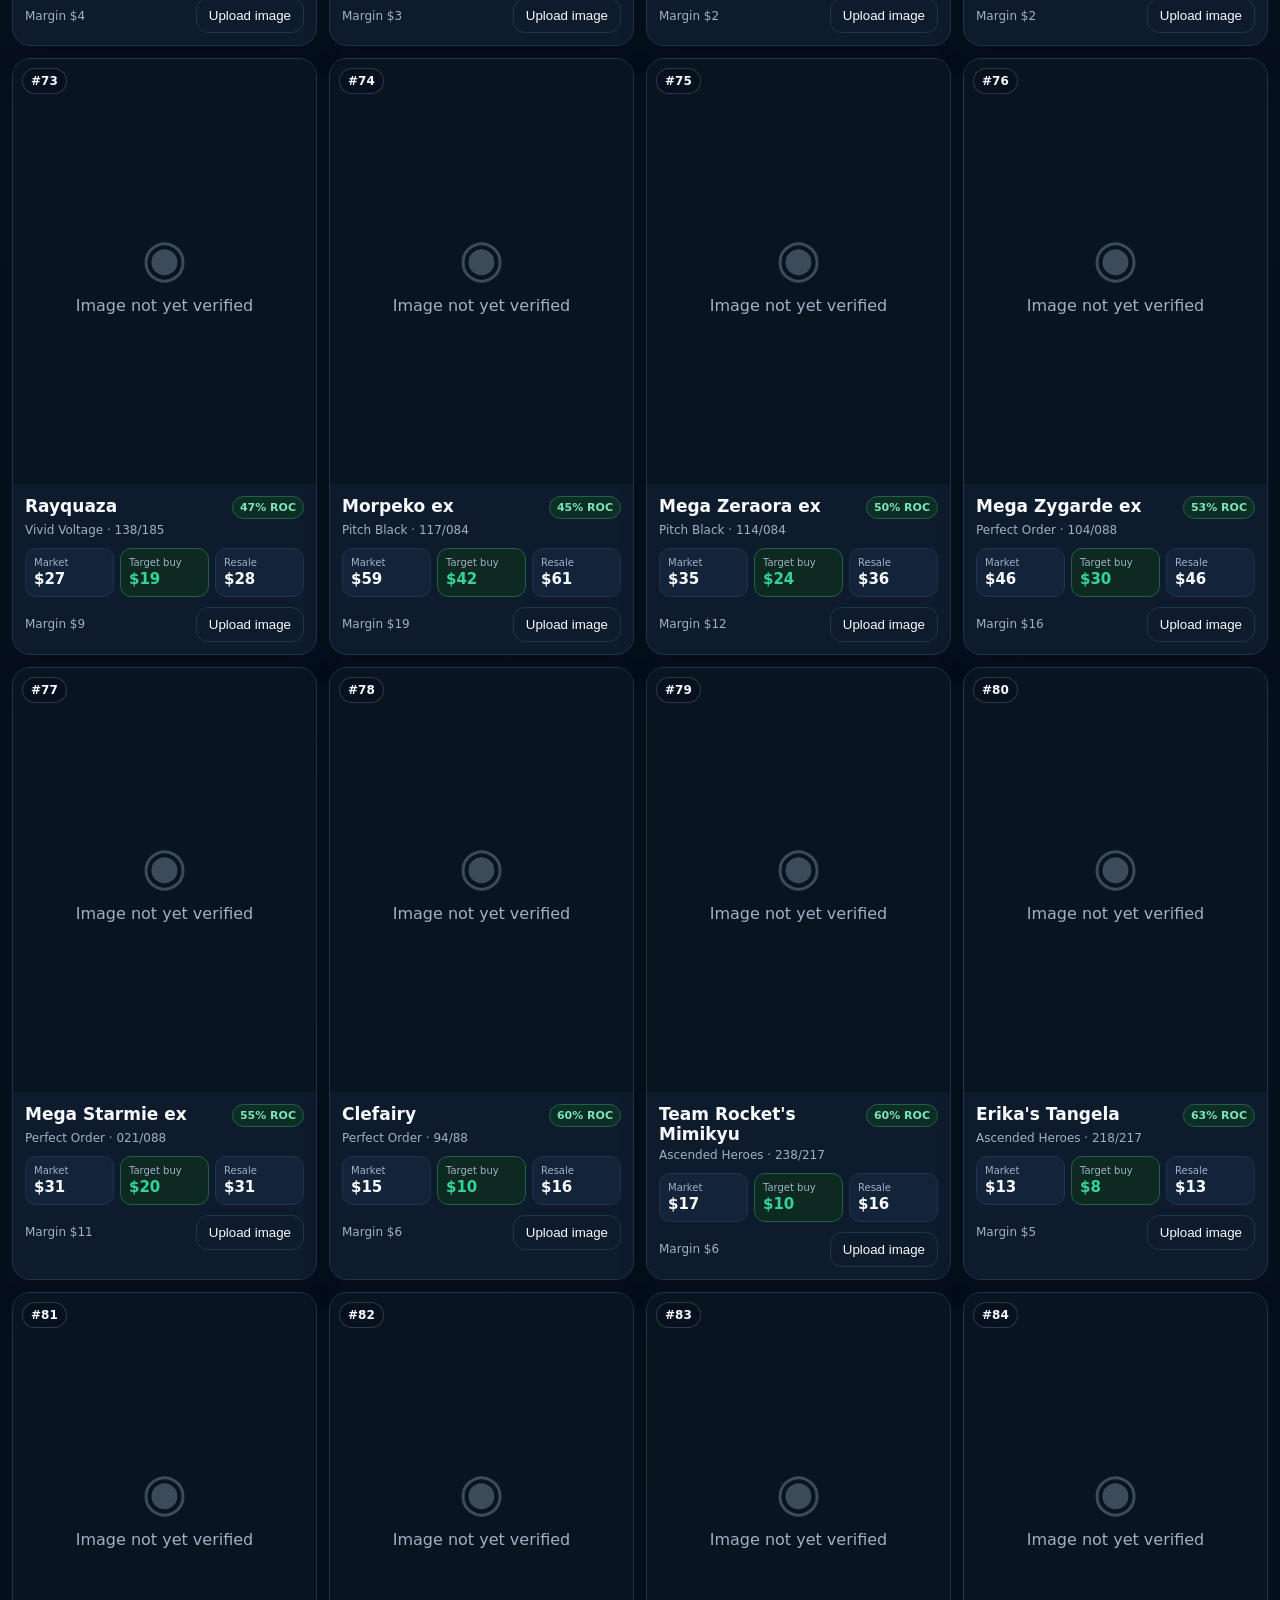
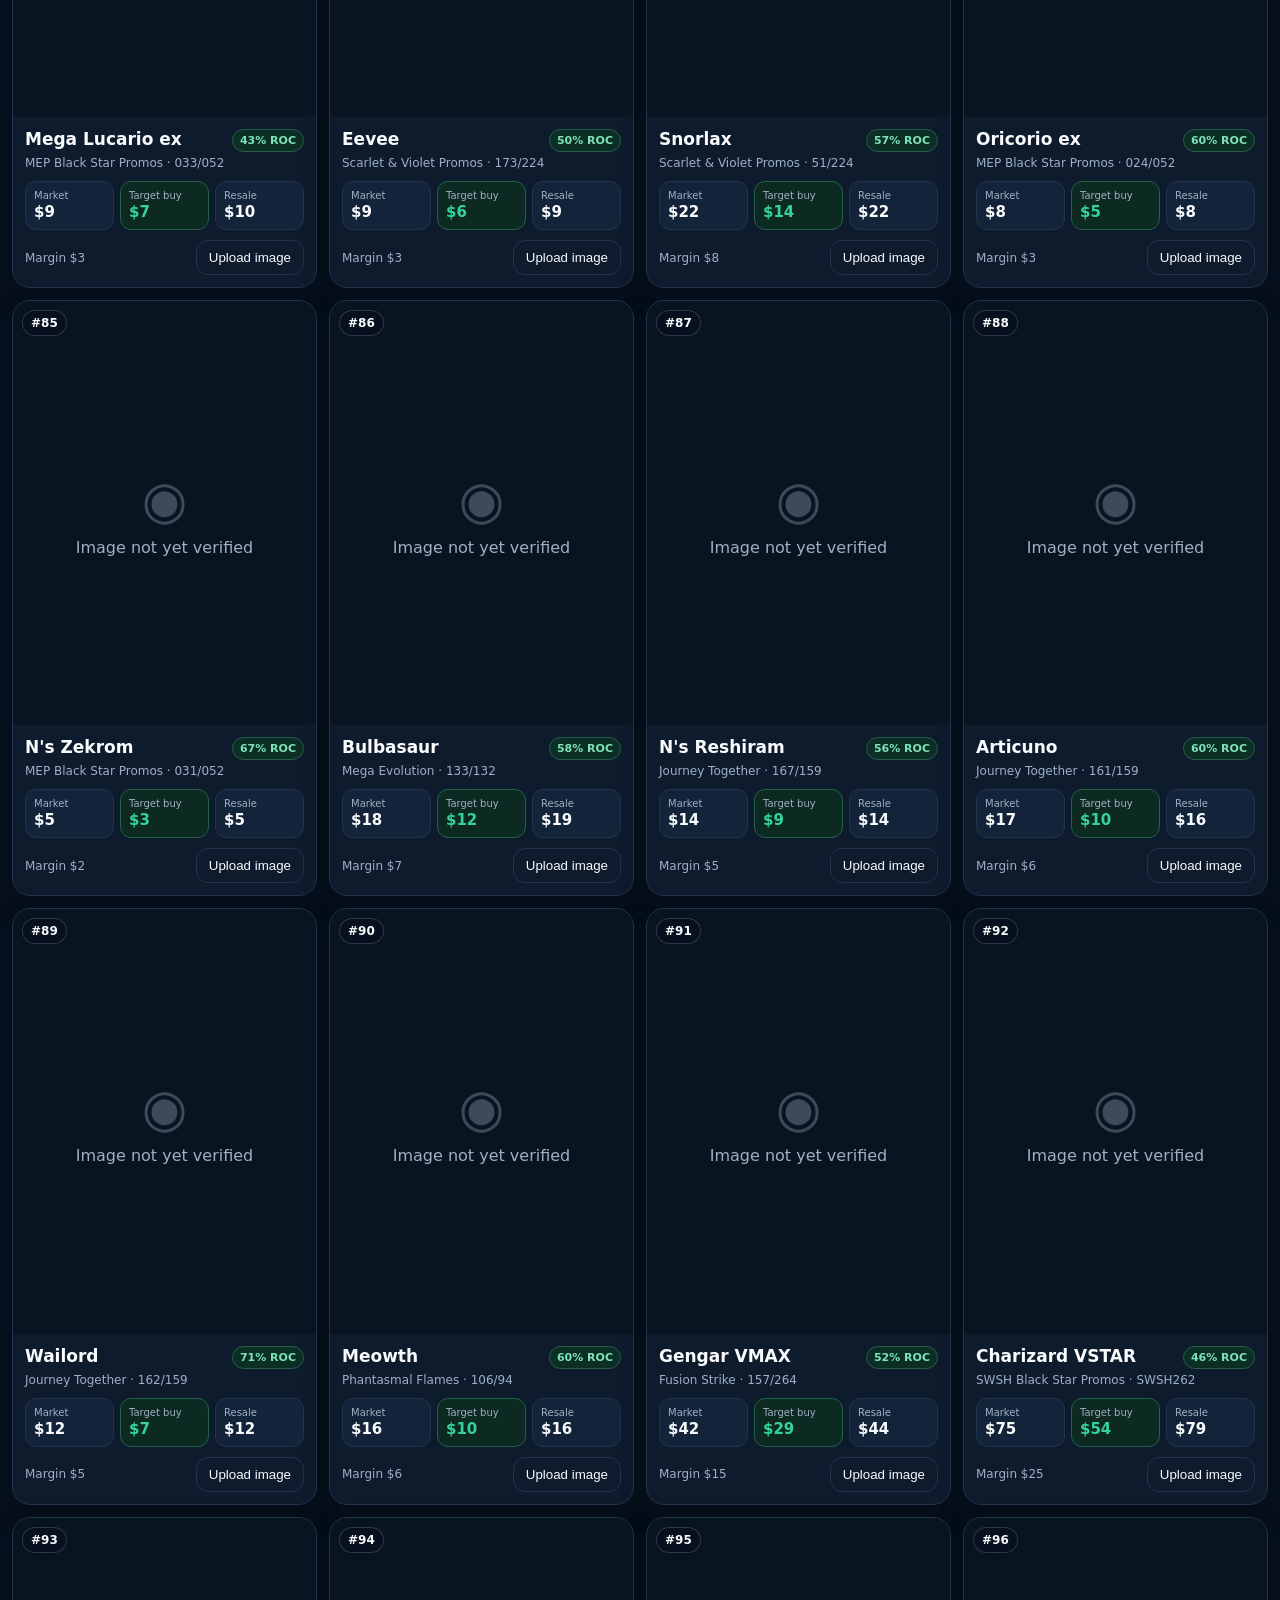
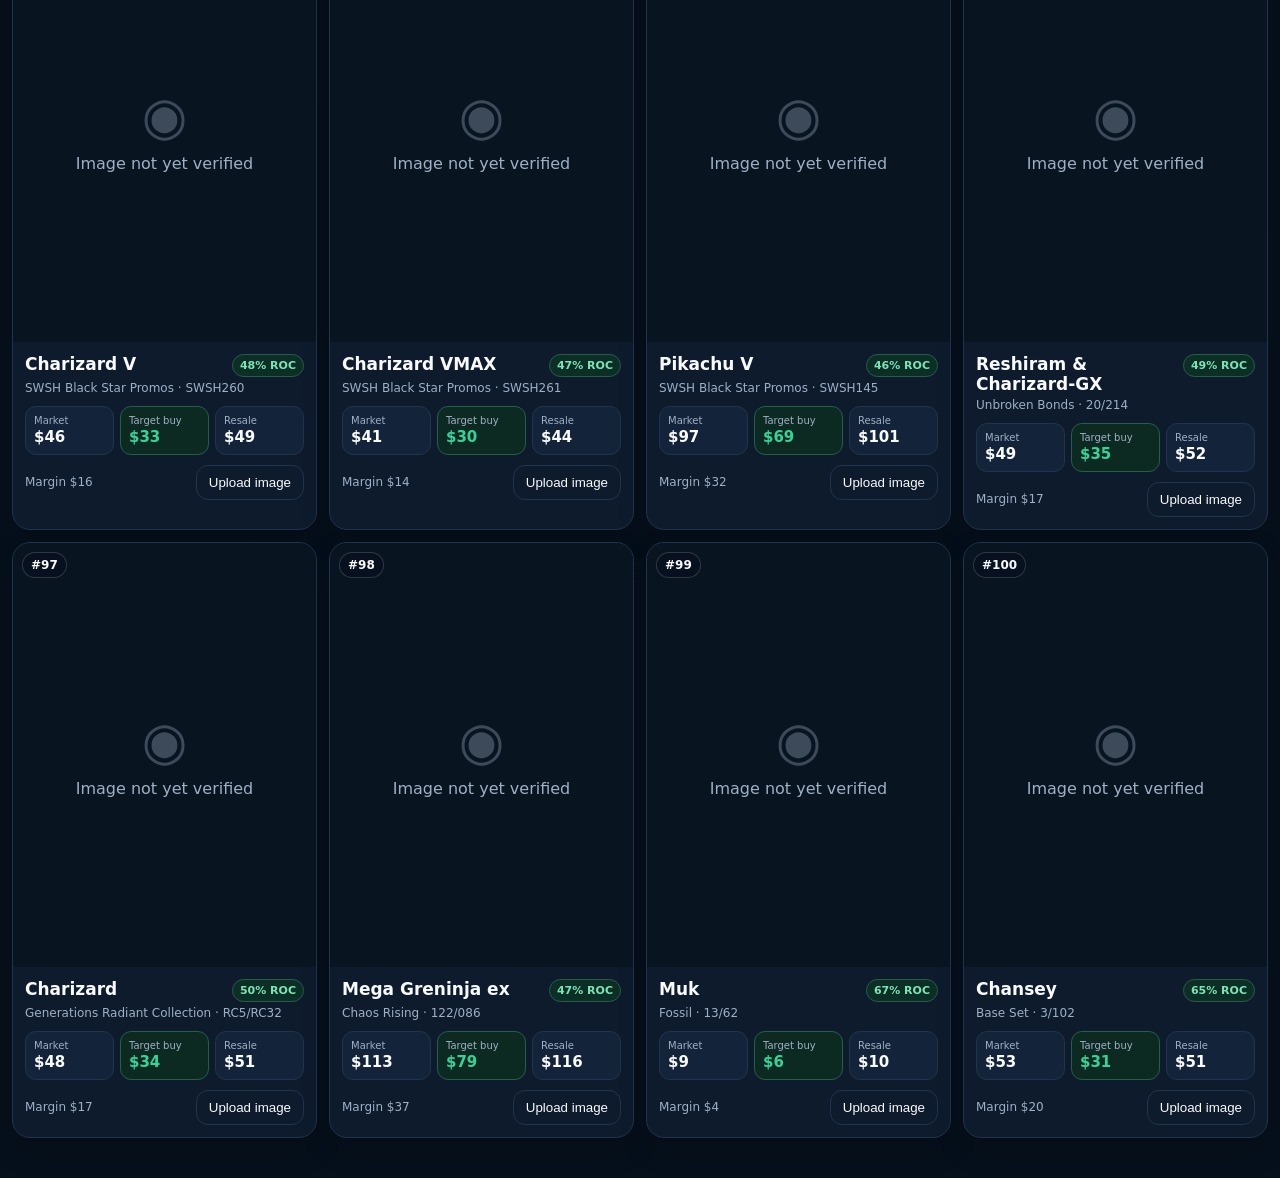
==== commit 7f1a89db: "Add upload image control for each watchlist card" ====
--- a/index.html
+++ b/index.html
@@ -6,10 +6,10 @@
   <meta name="theme-color" content="#0b1220">
   <meta name="description" content="Pokémon card acquisition watchlist, card list builder, and active inventory tracker.">
   <title>Pokémon Resale Watchlist</title>
-  <link rel="manifest" href="manifest.webmanifest?v=17">
-  <link rel="stylesheet" href="styles.css?v=17">
-  <link rel="stylesheet" href="manual-list.css?v=17">
-  <link rel="stylesheet" href="inventory.css?v=17">
+  <link rel="manifest" href="manifest.webmanifest?v=19">
+  <link rel="stylesheet" href="styles.css?v=19">
+  <link rel="stylesheet" href="manual-list.css?v=19">
+  <link rel="stylesheet" href="inventory.css?v=19">
 </head>
 <body>
 <header class="topbar">
@@ -68,7 +68,7 @@
       <div class="manualListHeader">
         <div>
           <h3>Selected cards</h3>
-          <p>Market values use current TCGplayer market pricing exposed through TCGdex when available. Add purchased cards directly to Active Inventory.</p>
+          <p>Each card now shows a fast-sale target, a recommended list price, and an estimated online net after a 13% marketplace/processing fee assumption.</p>
         </div>
       </div>
       <div id="manualListRows" class="manualListRows"></div>
@@ -77,8 +77,10 @@
     <section class="scannerPanel manualRules">
       <h3>Pricing logic</h3>
       <div class="rule"><b>Recommended purchase</b><span>65% under $25 · 68% $25–75 · 70% $75–200 · 72% $200+</span></div>
-      <div class="rule"><b>Recommended sale</b><span>95% of current market value</span></div>
-      <p class="finePrint">Removed recommendations stay hidden on this device until restored. These are resale-oriented starting points; verify authenticity, exact printing, condition, and current demand before purchasing.</p>
+      <div class="rule"><b>Fast sale</b><span>Approximately 88–95% of market depending on demand and card value</span></div>
+      <div class="rule"><b>Recommended list</b><span>Approximately 96–103% of market depending on demand and card value</span></div>
+      <div class="rule"><b>Estimated online net</b><span>Recommended list less an assumed 13% marketplace/processing fee; shipping is not included</span></div>
+      <p class="finePrint">Demand tier is a transparent heuristic based on character popularity, not live sales velocity. Removed recommendations stay hidden on this device until restored. Verify authenticity, exact printing, condition, fees, shipping, and current demand before purchasing or listing.</p>
     </section>
   </section>
 
@@ -86,7 +88,7 @@
     <div class="inventoryIntro">
       <div>
         <h2>Active Inventory</h2>
-        <p>Track cards you currently own for resale. Cards added from the Card List Builder start with the recommended purchase price as cost basis and the recommended sale price as the target sale price; edit either field to reflect your actual numbers.</p>
+        <p>Track cards you currently own for resale. New cards use the recommended list price as the initial target sale price; cost basis and target list price remain editable.</p>
       </div>
       <button id="clearInventoryBtn" class="ghost">Clear inventory</button>
     </div>
@@ -104,14 +106,14 @@
     <div class="body">
       <div class="nameRow"><h2></h2><span class="rocBadge"></span></div><p class="meta"></p>
       <div class="prices"><div><span>Market</span><b class="market"></b></div><div class="buyBox"><span>Target buy</span><b class="buy"></b></div><div><span>Resale</span><b class="resale"></b></div></div>
-      <div class="footer"><span class="margin"></span><a class="imageLink" target="_blank" rel="noopener noreferrer">Open image</a></div>
+      <div class="footer"><span class="margin"></span><a class="imageLink" target="_blank" rel="noopener noreferrer">Open image</a><button type="button" class="imageUpload ghost" aria-label="Upload card image">Upload image</button><input type="file" class="imageFile" accept="image/png,image/jpeg,image/webp,image/gif" hidden></div><small class="imageStatus" aria-live="polite"></small>
     </div>
   </article>
 </template>
 
-<script src="config.js?v=17"></script>
-<script src="app.js?v=17"></script>
-<script src="manual-list.js?v=17"></script>
-<script src="inventory.js?v=17"></script>
+<script src="config.js?v=19"></script>
+<script src="app.js?v=19"></script>
+<script src="manual-list.js?v=19"></script>
+<script src="inventory.js?v=19"></script>
 </body>
 </html>
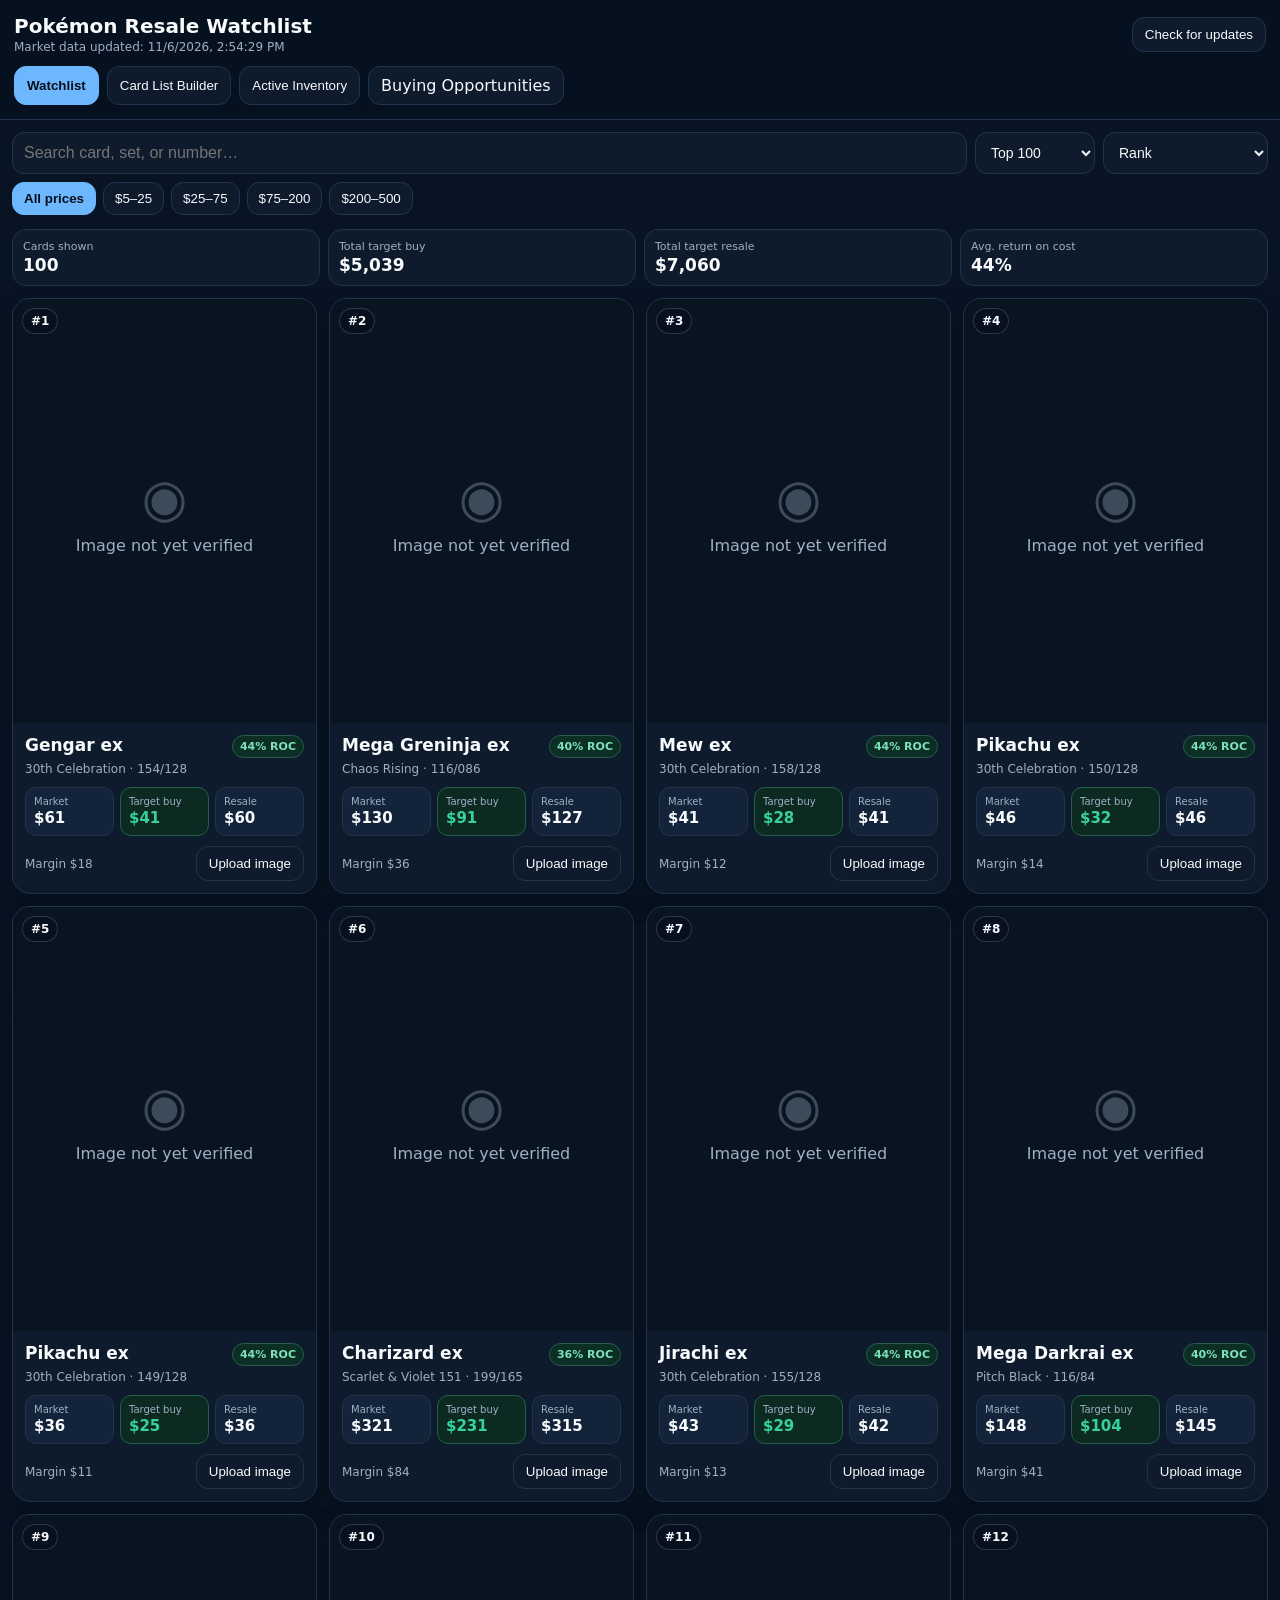
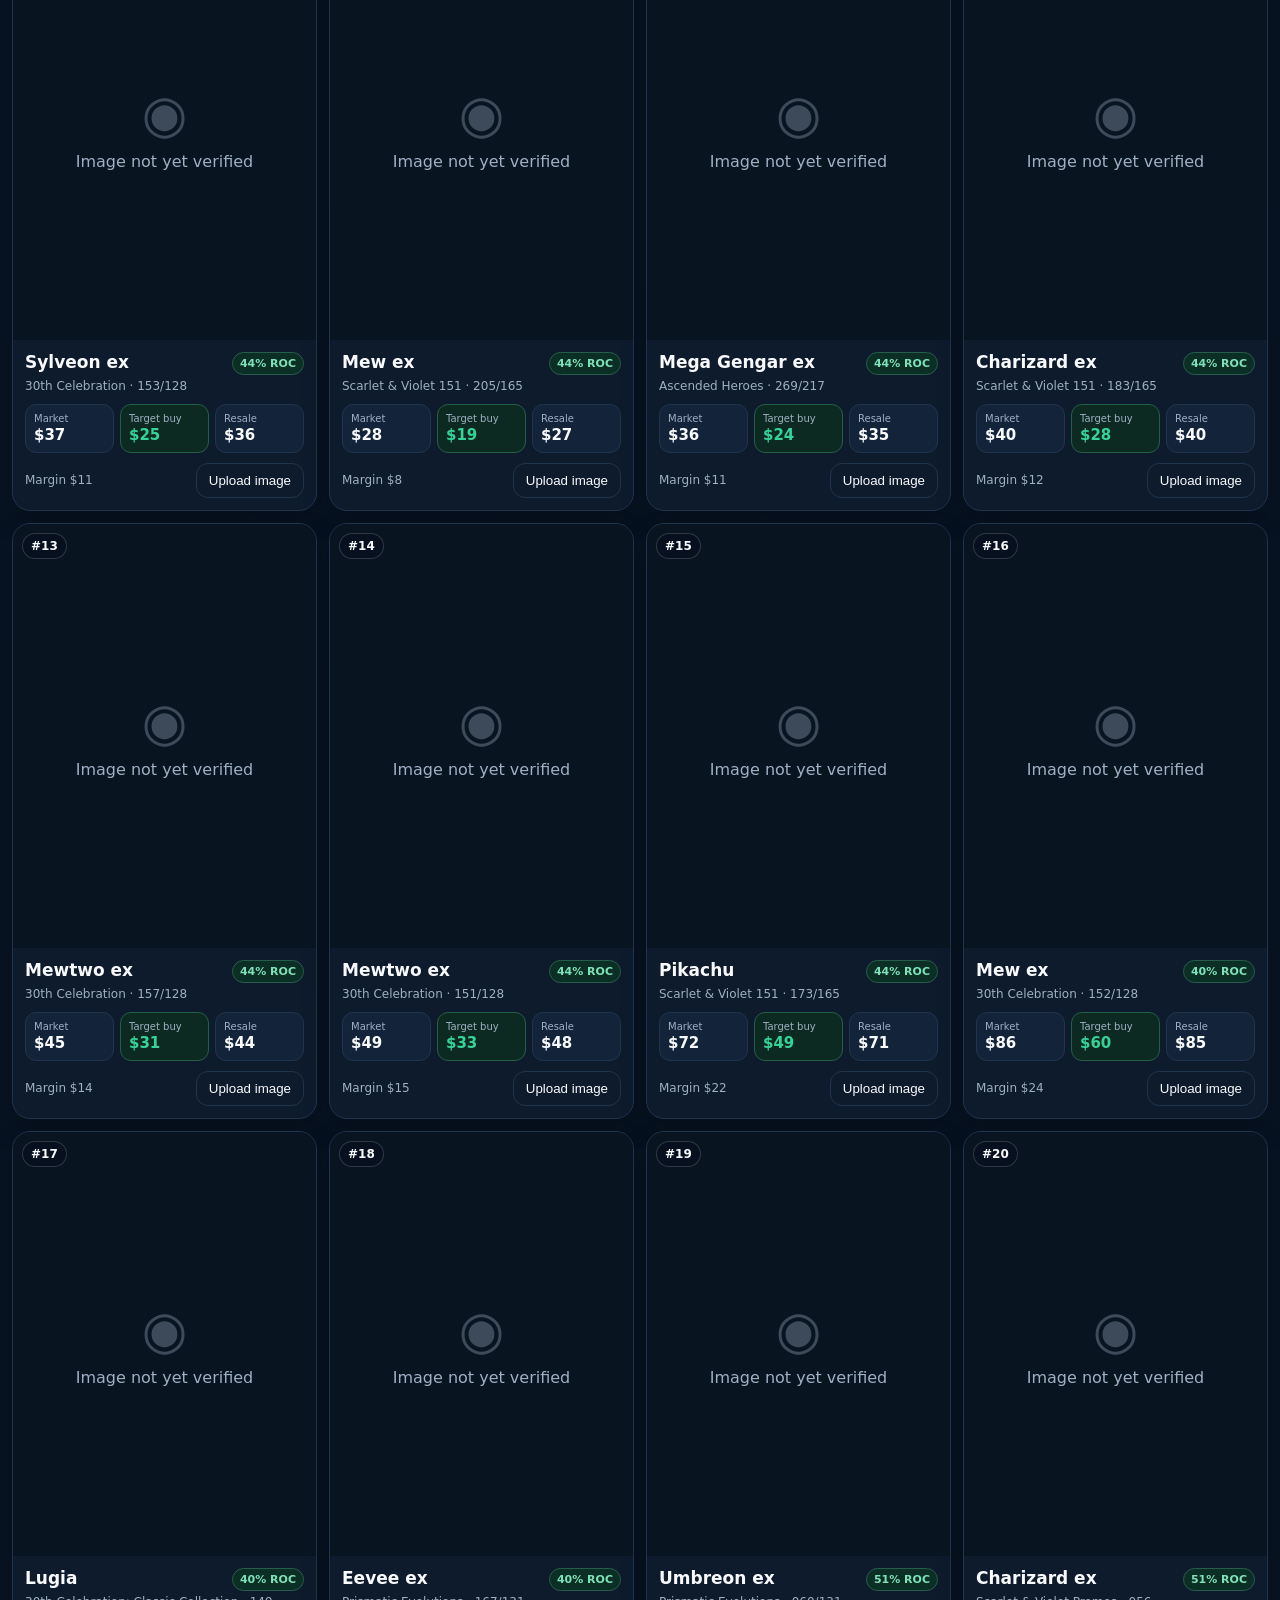
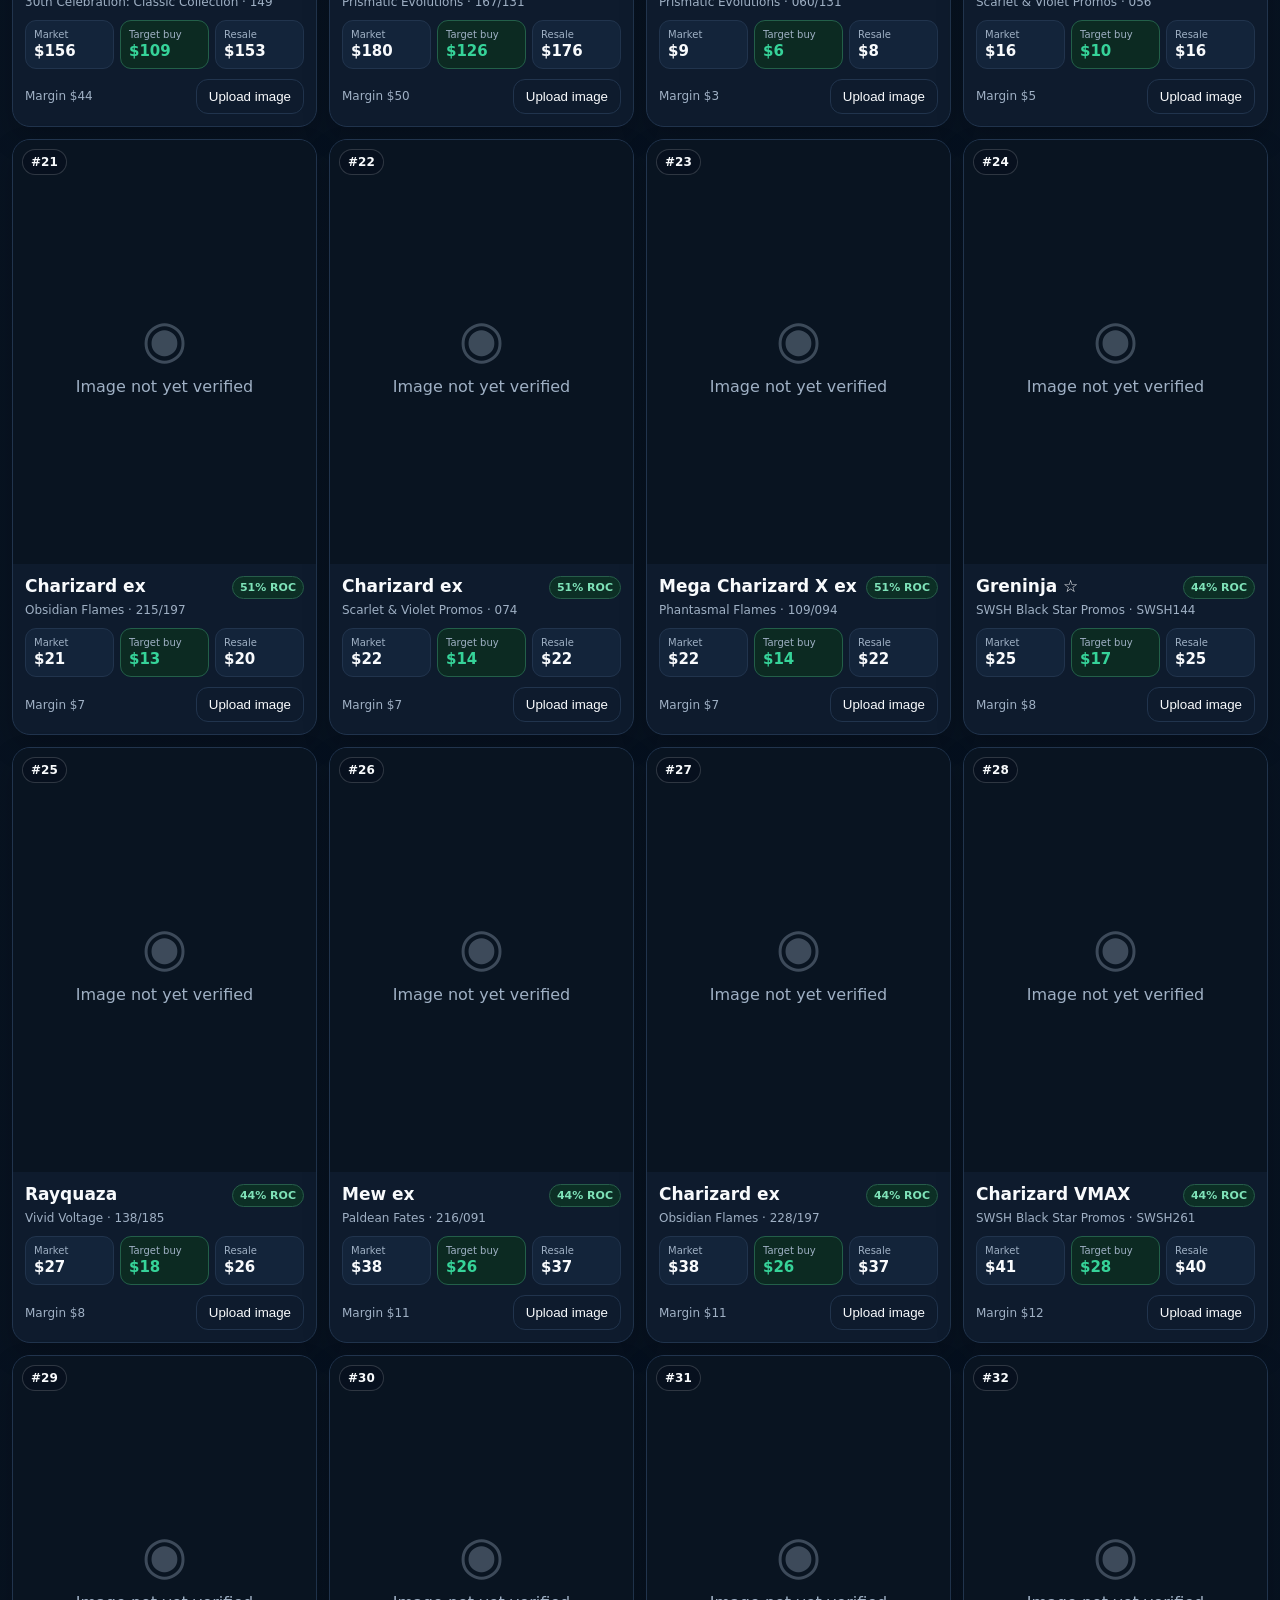
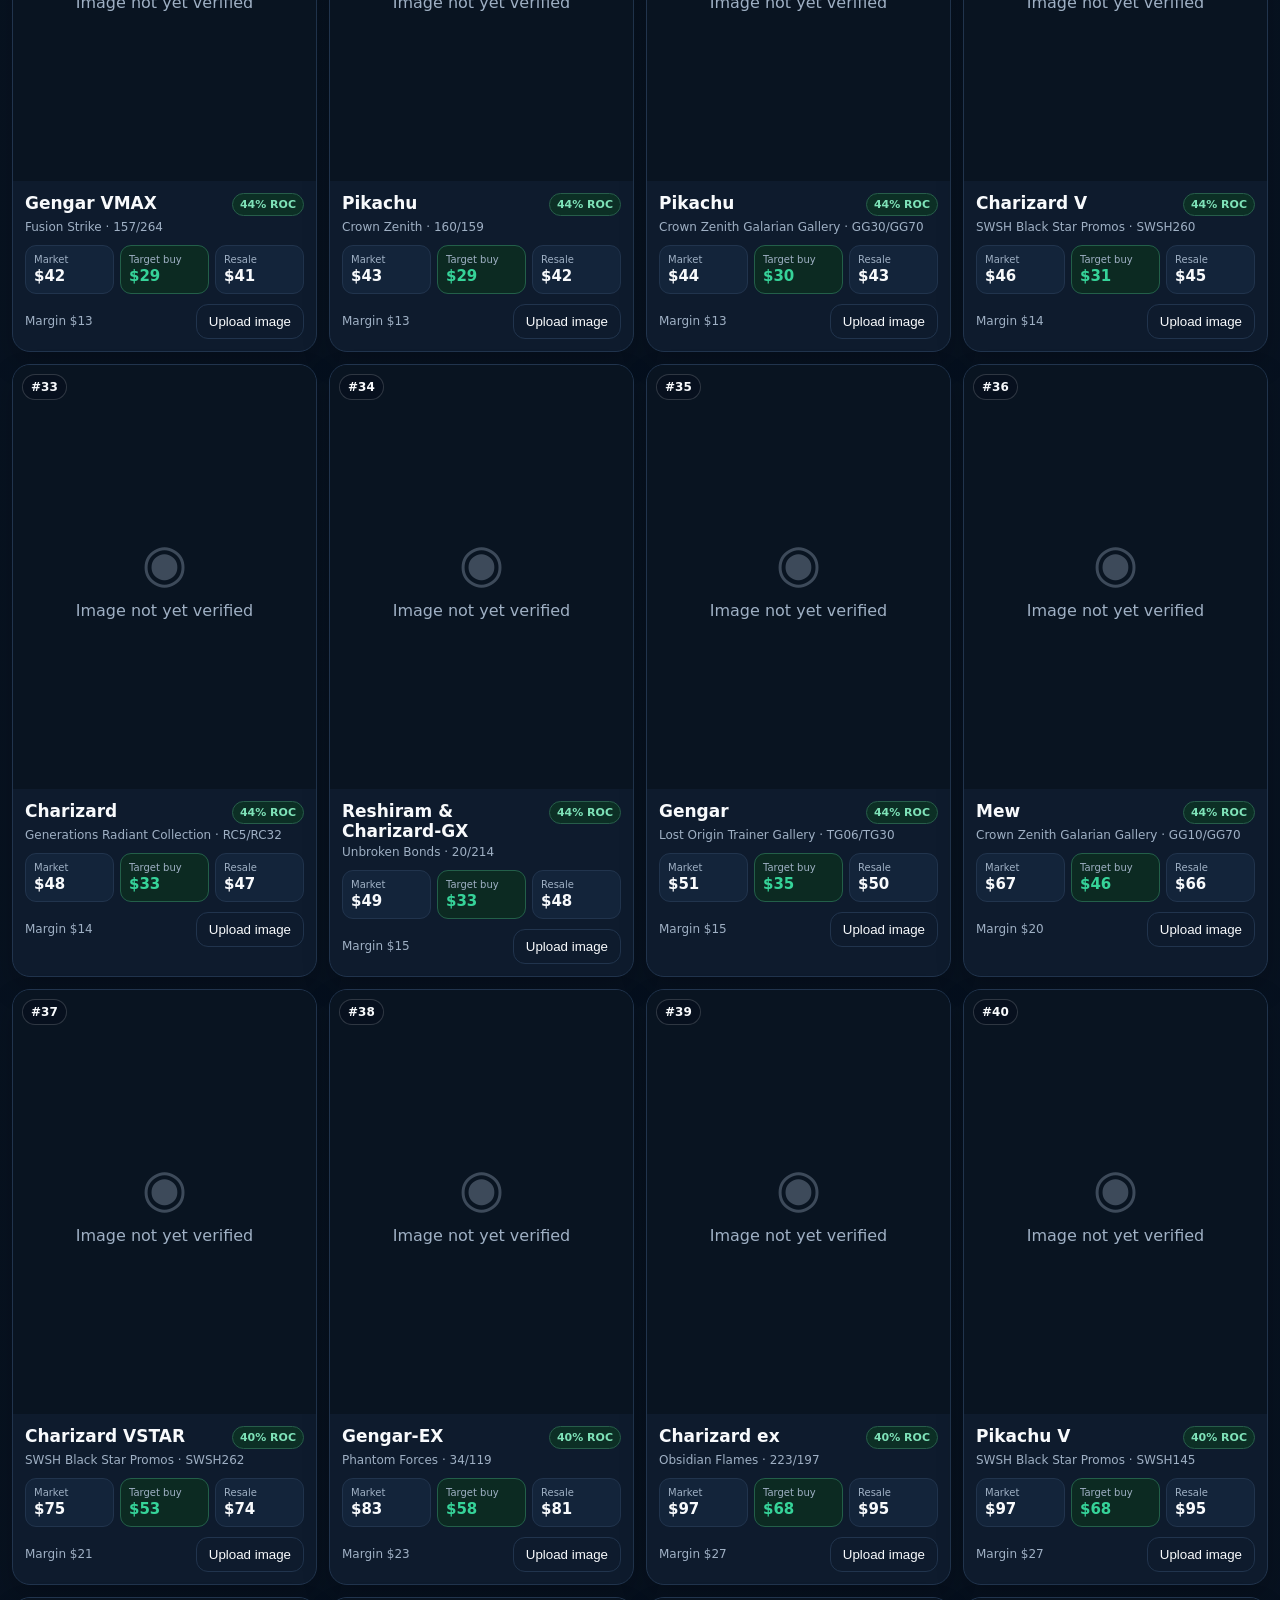
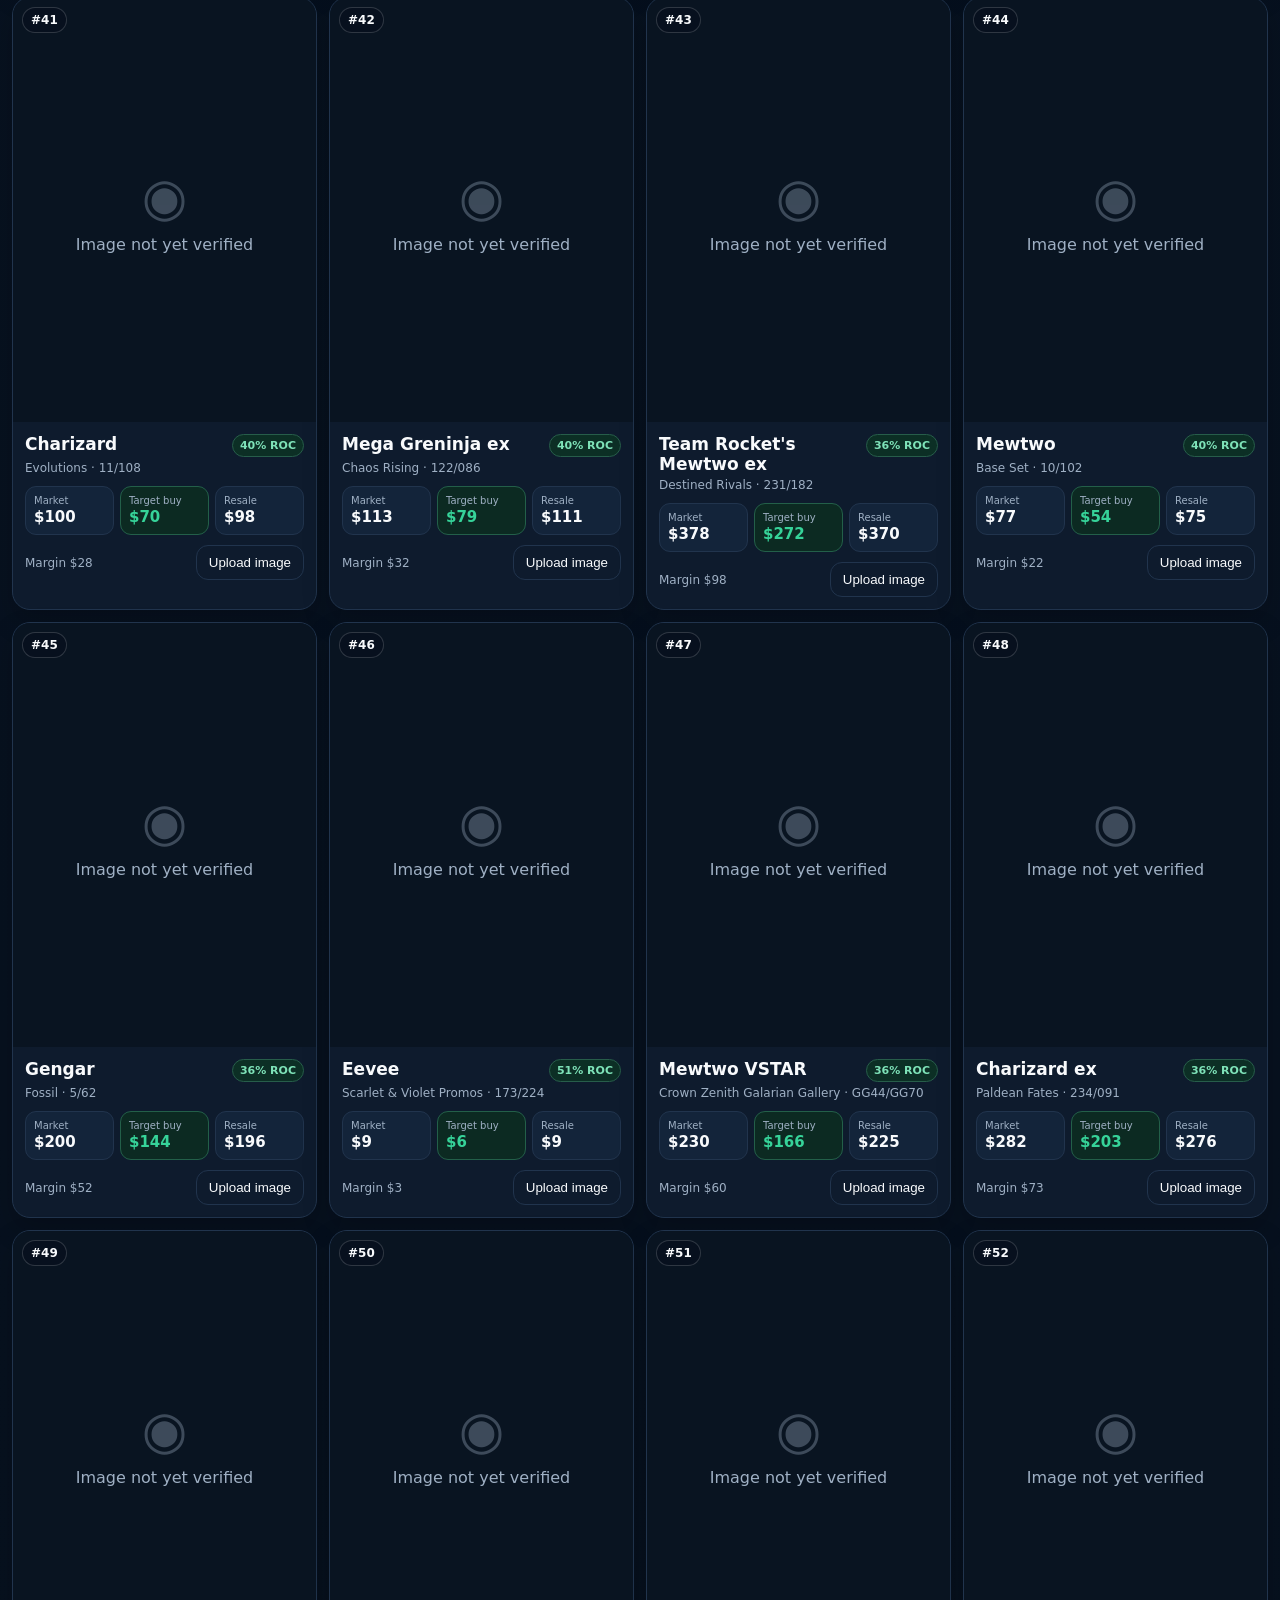
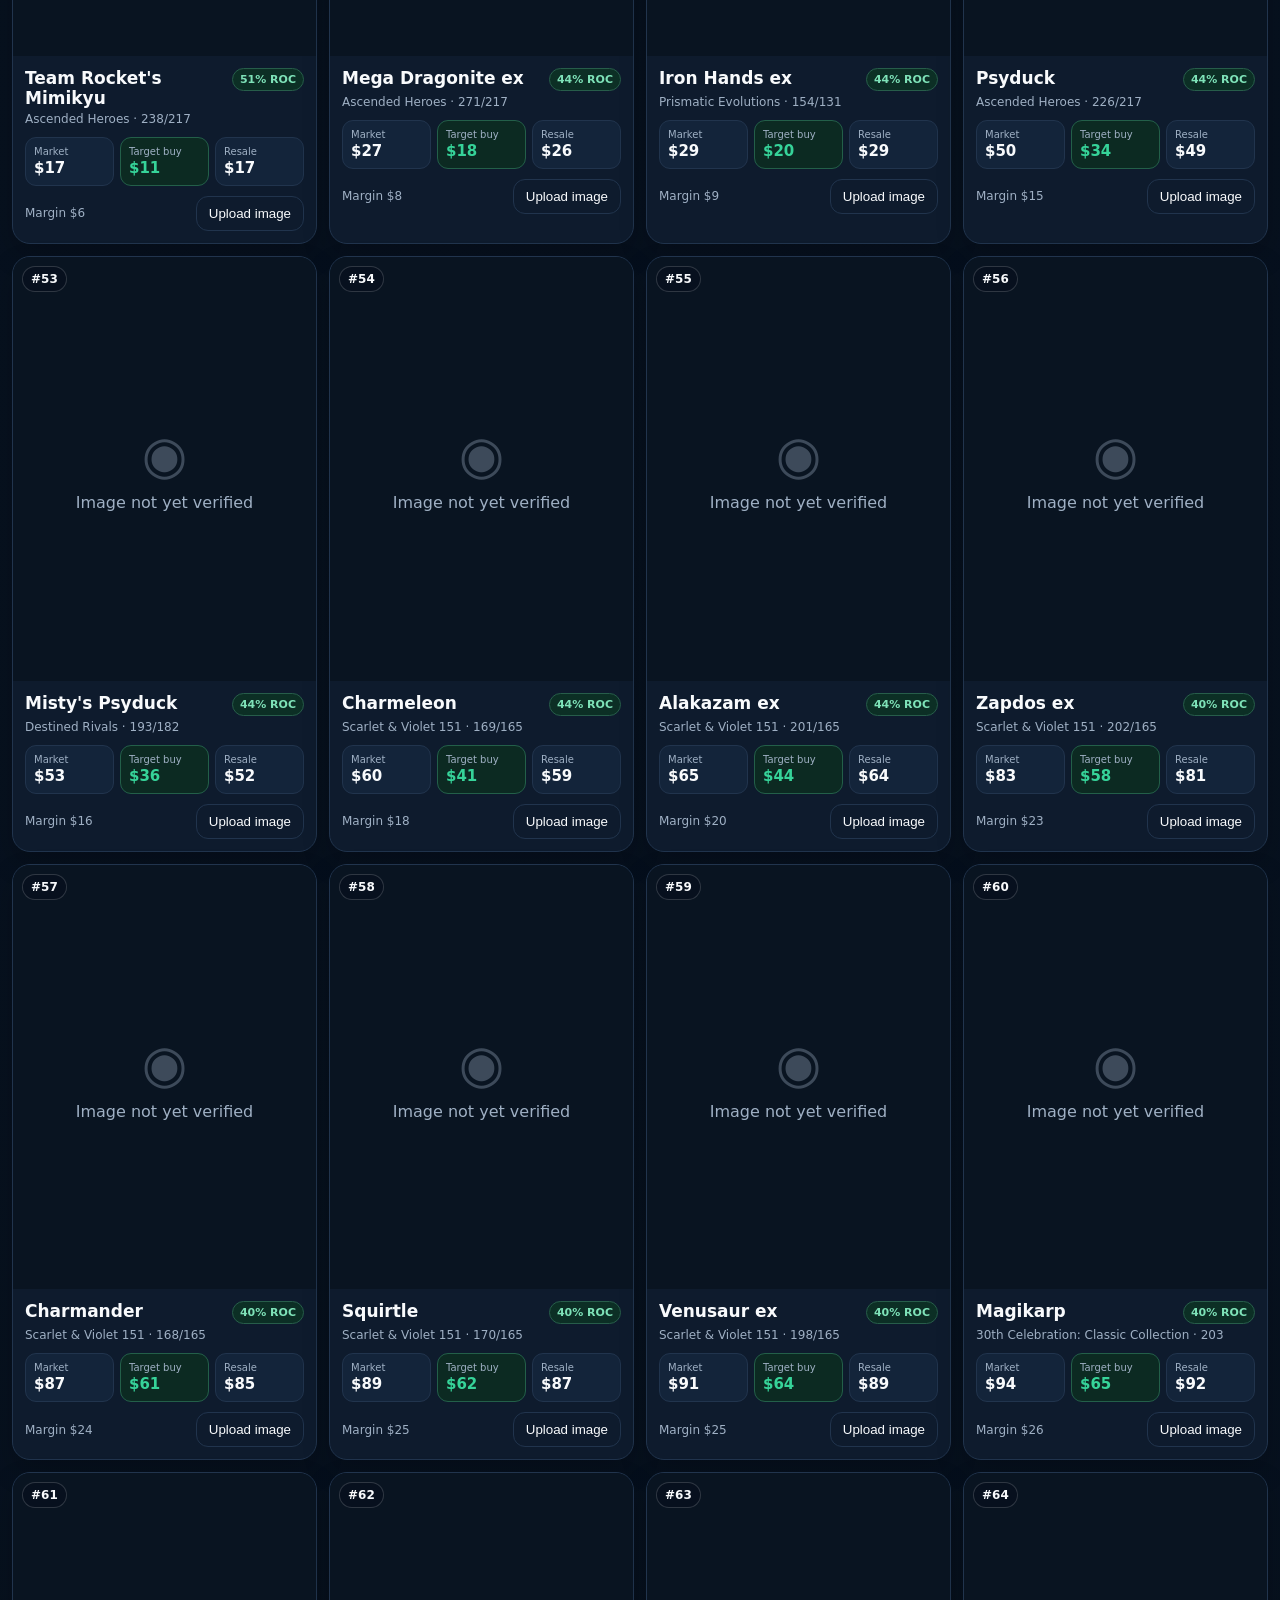
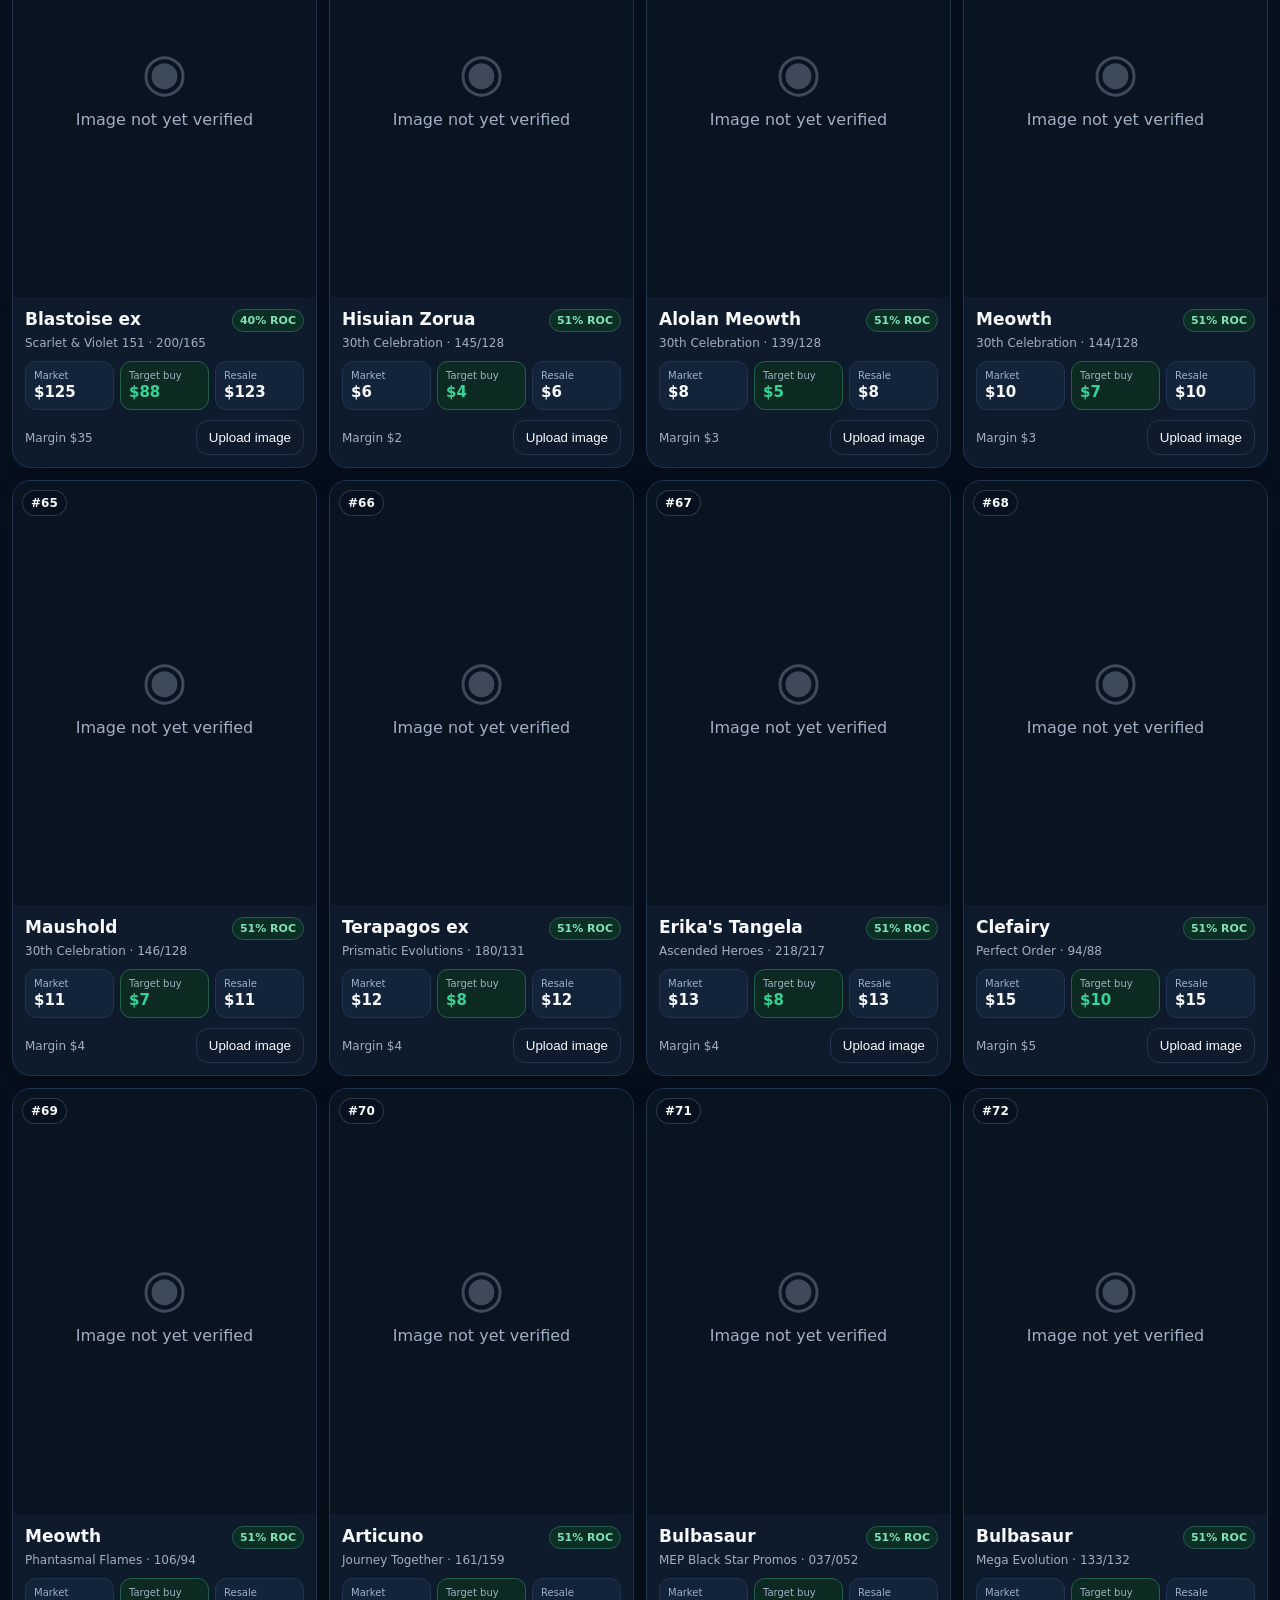
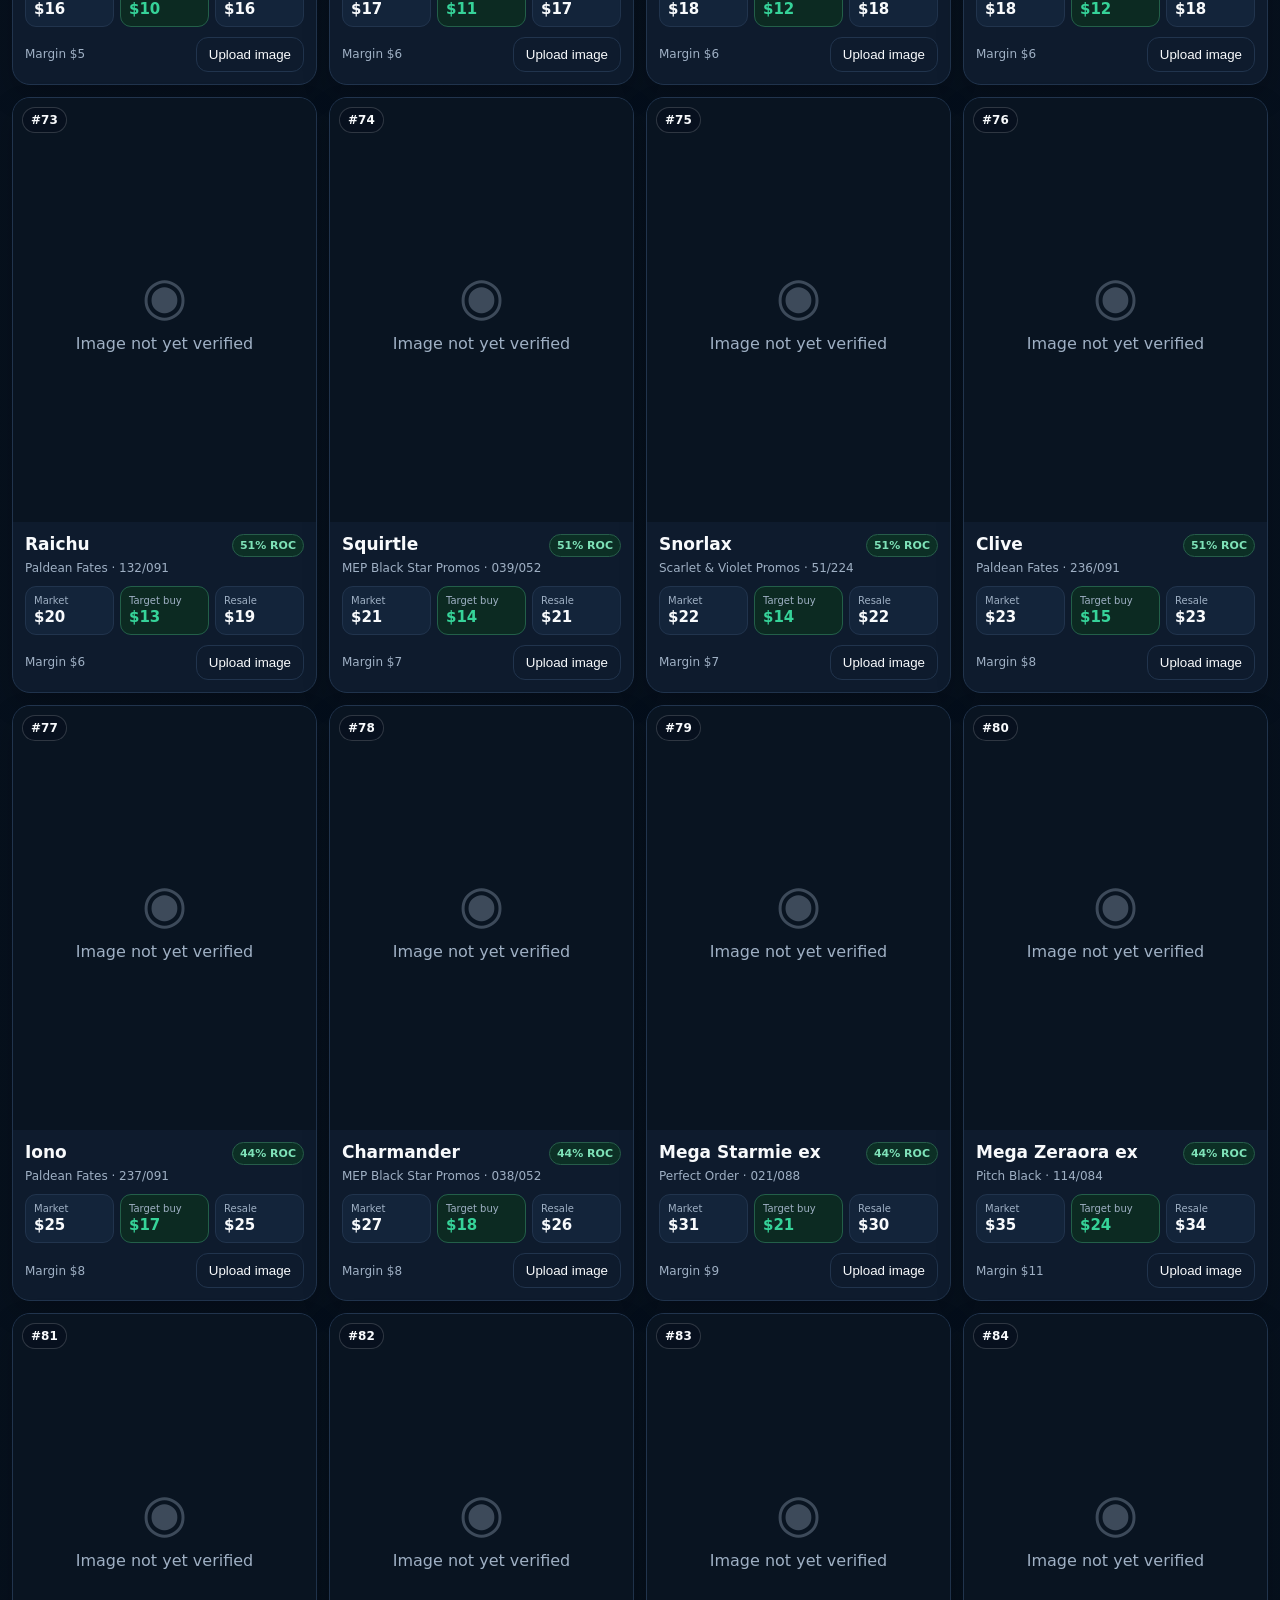
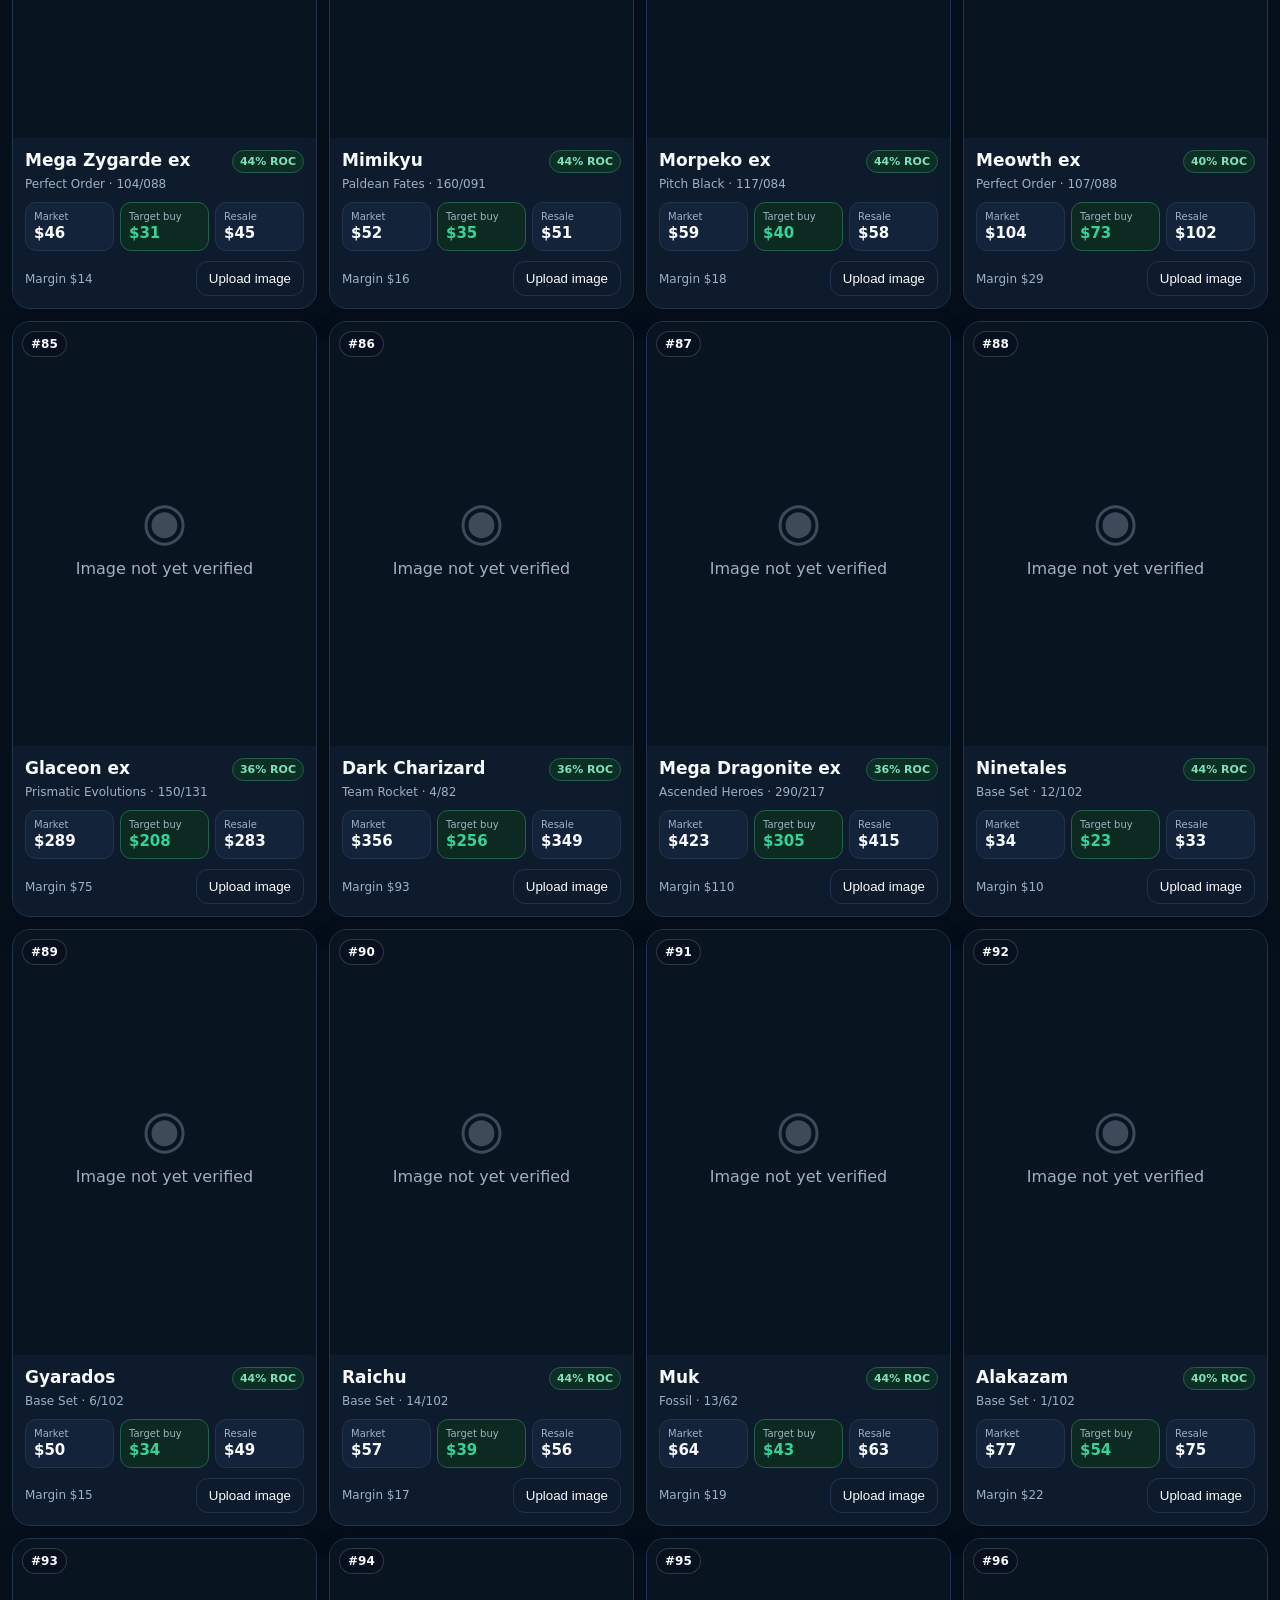
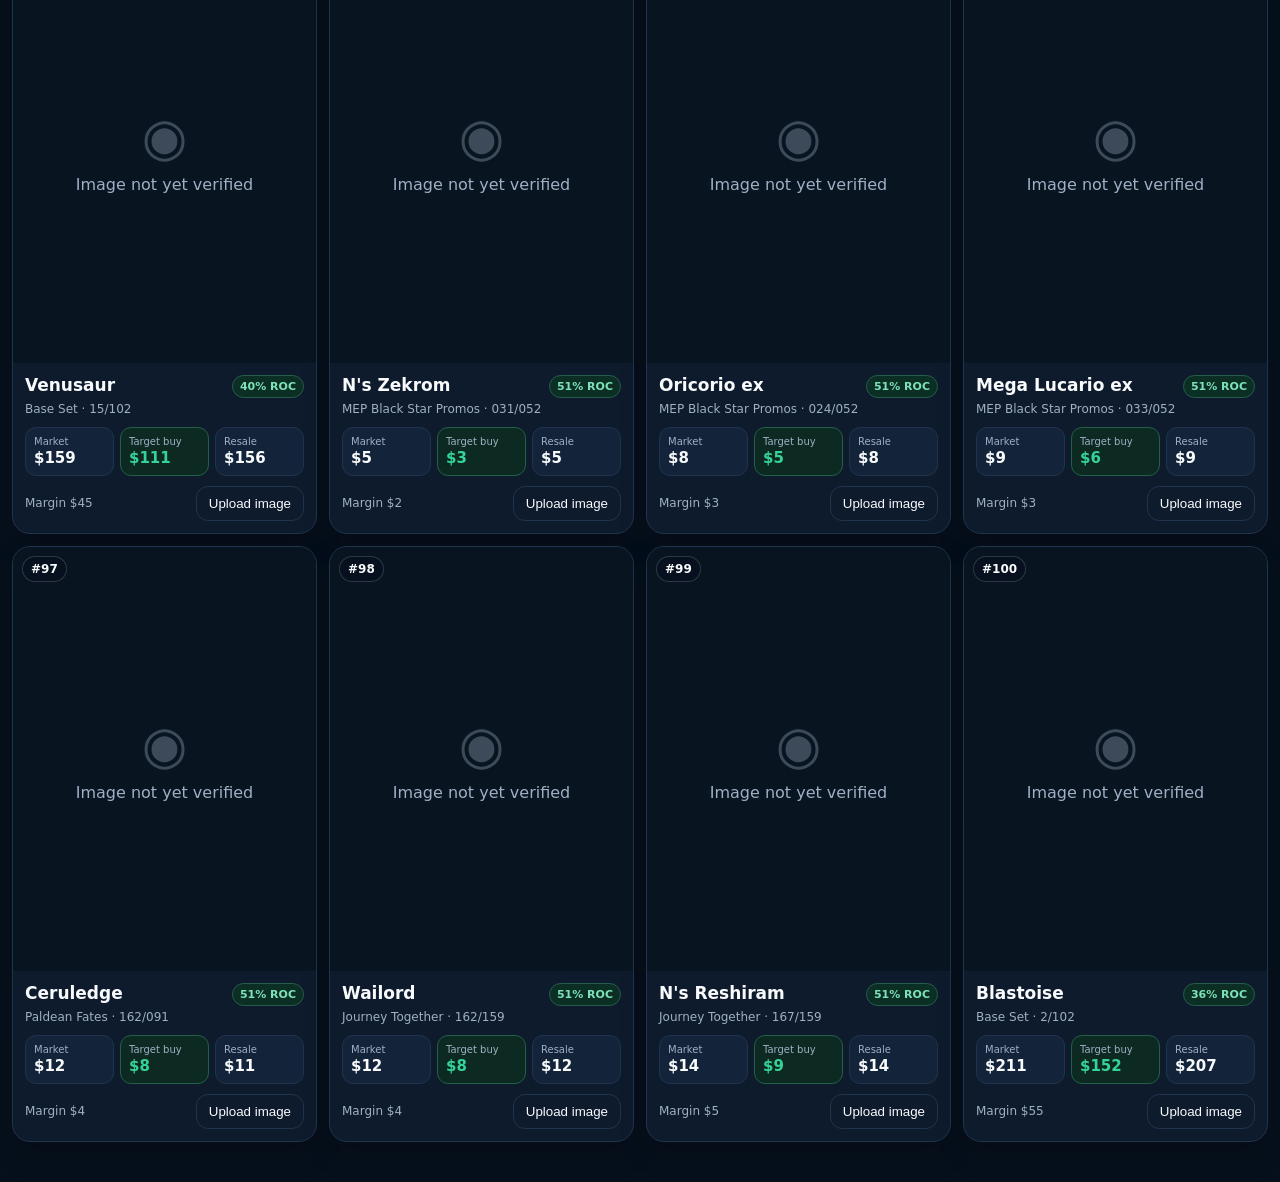
==== commit cb93e260: "Link buying opportunities tracker from existing watchlist" ====
--- a/index.html
+++ b/index.html
@@ -24,6 +24,7 @@
     <button class="tab active" data-tab="watchlist">Watchlist</button>
     <button class="tab" data-tab="scanner">Card List Builder</button>
     <button class="tab" data-tab="inventory">Active Inventory</button>
+    <a class="tab" href="opportunities.html" style="text-decoration:none;color:inherit;display:inline-flex;align-items:center;white-space:nowrap">Buying Opportunities</a>
   </nav>
 </header>
 
